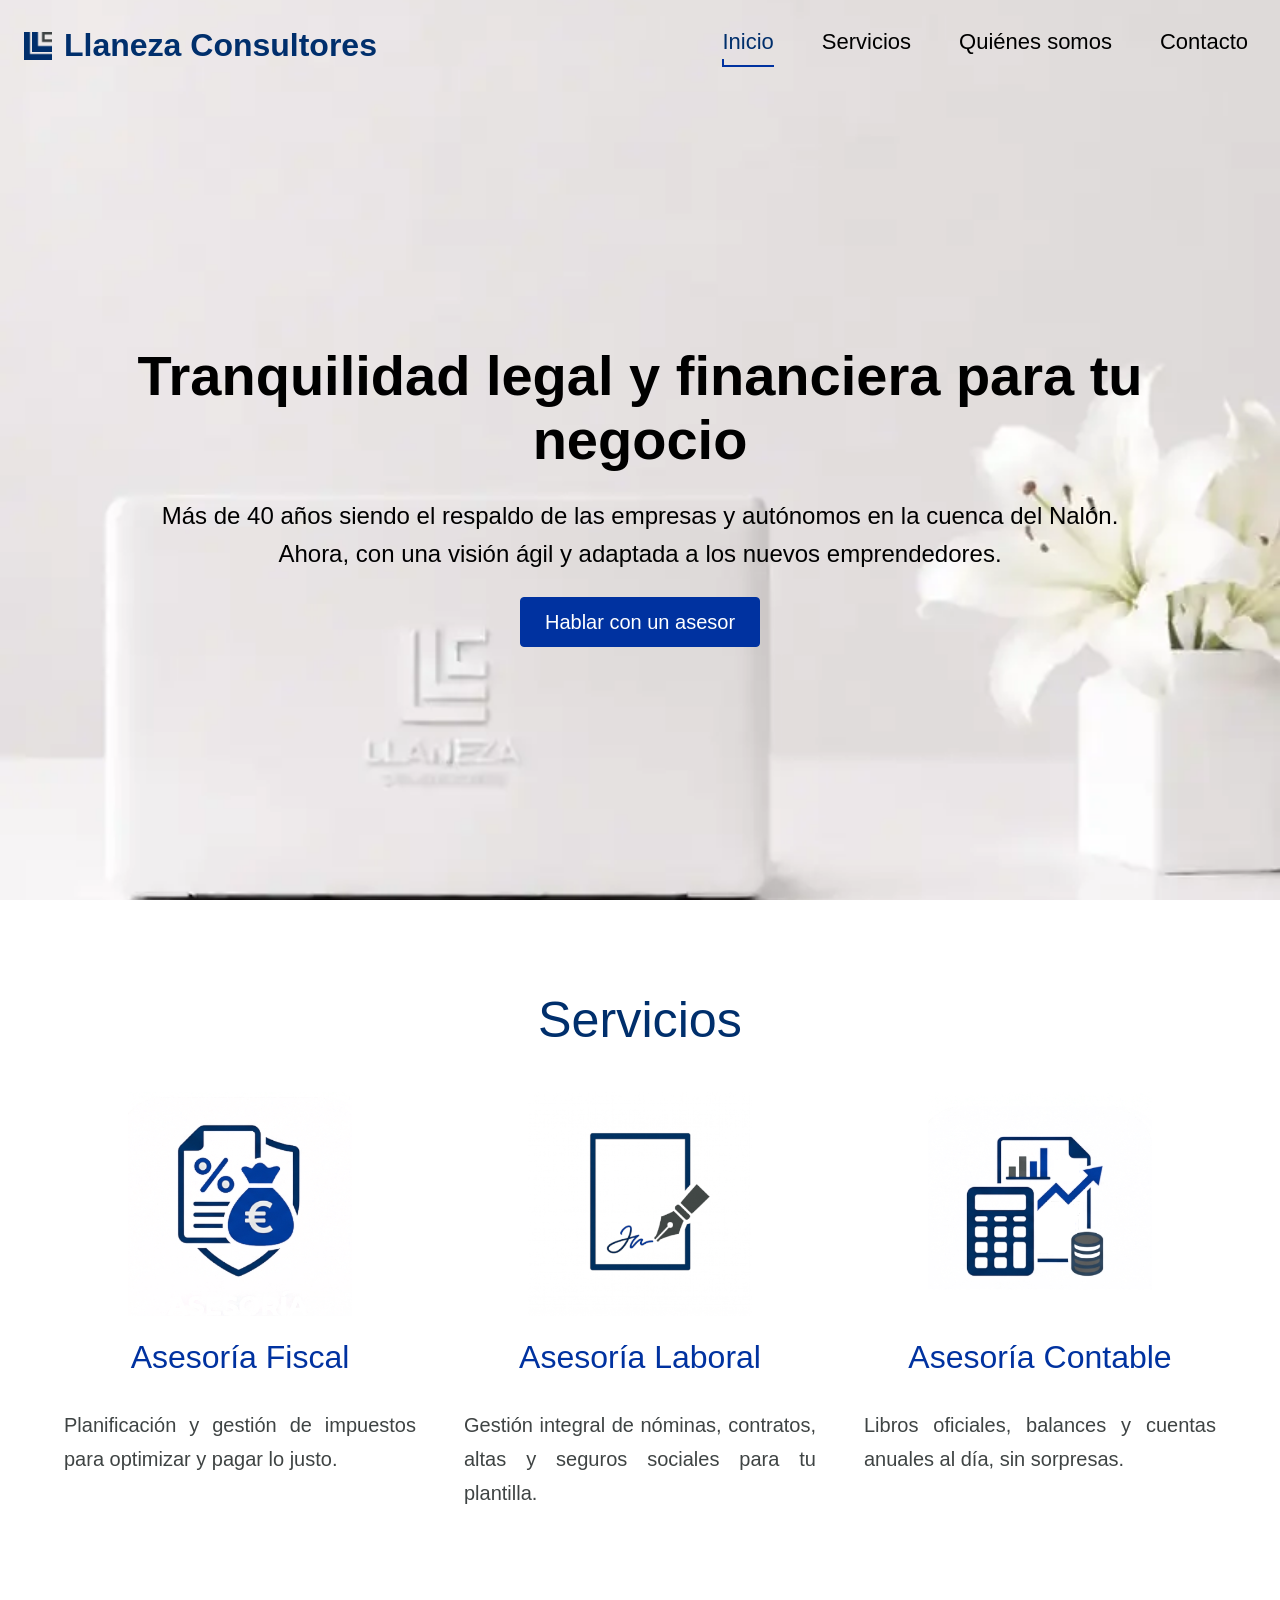
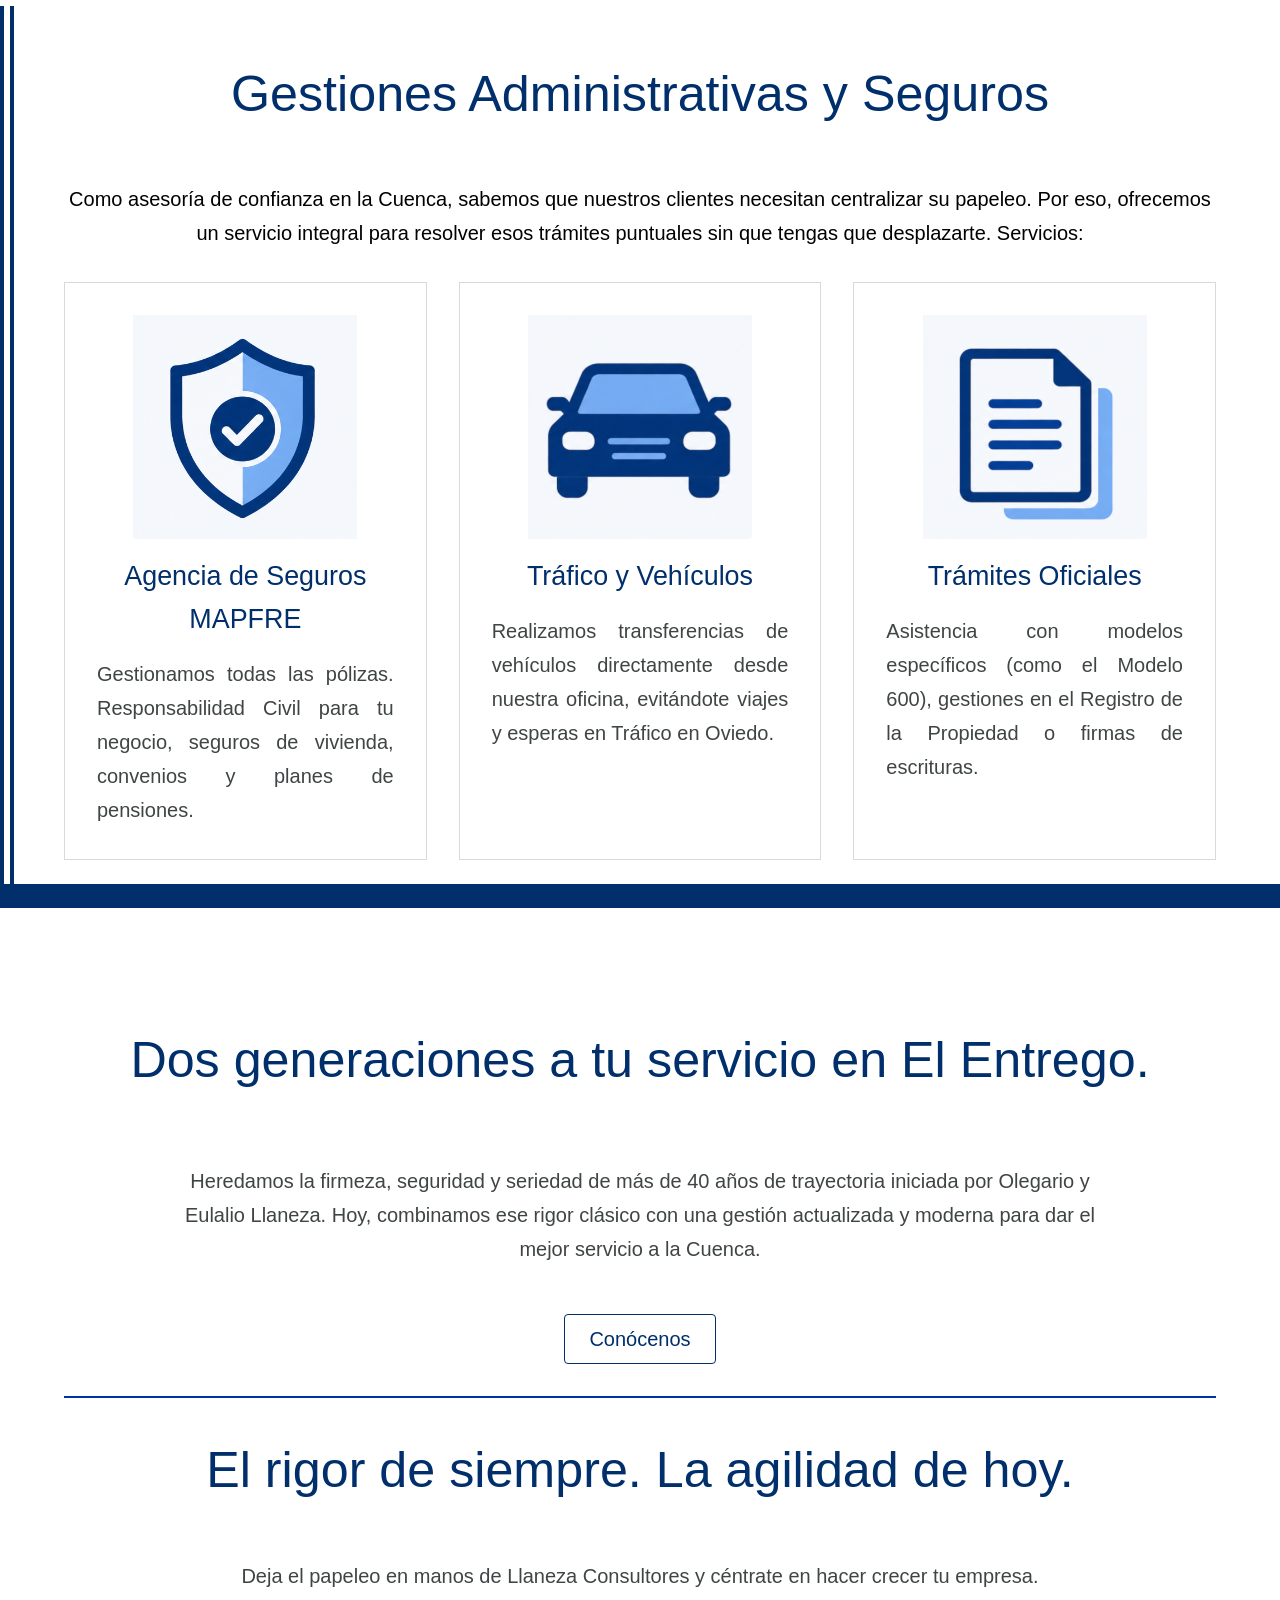
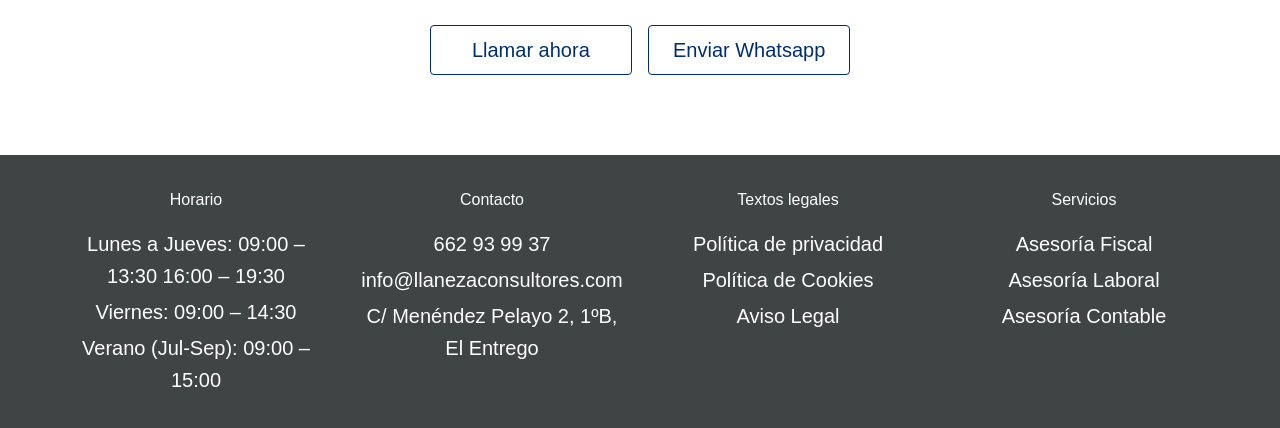
==== public/index.html @ 4087f484 "Actualiza web Llaneza: SEO, favicon y ajustes visuales" ====
<!DOCTYPE html>
<html lang="es">
<head>
    <meta charset="utf-8">
    <meta name="viewport" content="width=device-width, initial-scale=1">
    <link rel="icon" href="images/favicon.png" type="image/png">
    <title>Asesoría fiscal, laboral y contable en El Entrego | Llaneza Consultores</title>
    <meta name="description" content="Asesoría fiscal, laboral y contable en El Entrego. Más de 40 años de respaldo para empresas y autónomos de la cuenca del Nalón.">
    <link rel="canonical" href="https://llanezaconsultores.com/">
    <meta property="og:title" content="Asesoría fiscal, laboral y contable en El Entrego | Llaneza Consultores">
    <meta property="og:description" content="Asesoría fiscal, laboral y contable en El Entrego. Más de 40 años de respaldo para empresas y autónomos de la cuenca del Nalón.">
    <meta property="og:type" content="website">
    <meta property="og:url" content="https://llanezaconsultores.com/">
    <meta property="og:image" content="https://llanezaconsultores.com/images/cabecera/fondo-cabecera.webp">
    <meta property="og:locale" content="es_ES">
    <meta property="og:site_name" content="Llaneza Consultores">
    <meta name="twitter:card" content="summary_large_image">
    <meta name="twitter:title" content="Asesoría fiscal, laboral y contable en El Entrego | Llaneza Consultores">
    <meta name="twitter:description" content="Asesoría fiscal, laboral y contable en El Entrego. Más de 40 años de respaldo para empresas y autónomos de la cuenca del Nalón.">
    <meta name="twitter:image" content="https://llanezaconsultores.com/images/cabecera/fondo-cabecera.webp">
    <link rel="stylesheet" href="css/shared.css">
    <link rel="stylesheet" href="css/index.css">
    <script type="application/ld+json">
{
  "@context": "https://schema.org",
  "@type": "ProfessionalService",
  "@id": "https://llanezaconsultores.com/#organizacion",
  "name": "Llaneza Consultores",
  "url": "https://llanezaconsultores.com/",
  "telephone": "+34662939937",
  "email": "info@llanezaconsultores.com",
  "address": {
    "@type": "PostalAddress",
    "streetAddress": "C/ Menéndez Pelayo 2, 1ºB",
    "addressLocality": "El Entrego",
    "addressCountry": "ES"
  },
  "areaServed": "Cuenca del Nalón",
  "description": "Asesoría fiscal, laboral y contable para empresas y autónomos en El Entrego y la cuenca del Nalón.",
  "knowsAbout": [
    "Asesoría fiscal",
    "Asesoría laboral",
    "Asesoría contable",
    "Gestiones administrativas",
    "Seguros"
  ]
}
    </script>
    <script type="application/ld+json">
{
  "@context": "https://schema.org",
  "@type": "WebSite",
  "@id": "https://llanezaconsultores.com/#sitio",
  "url": "https://llanezaconsultores.com/",
  "name": "Llaneza Consultores",
  "publisher": {
    "@id": "https://llanezaconsultores.com/#organizacion"
  },
  "inLanguage": "es-ES"
}
    </script>
</head>
<body>
    <div>
        <picture>
            <source media="(max-width: 50rem)" srcset="images/cabecera/fondo-cabecera-pq.webp" width="800" height="800" type="image/webp">
            <source media="(max-width: 75rem)" srcset="images/cabecera/fondo-cabecera-md.webp" width="1200" height="675" type="image/webp">
            <img src="images/cabecera/fondo-cabecera.webp" alt="" width="1672" height="941">
        </picture>
        <header>
            <a href="/" aria-label="Inicio — Llaneza Consultores">
                <img src="images/logo-llaneza.png" alt="Llaneza Consultores" width="140" height="140">
                Llaneza Consultores
            </a>
            <nav aria-label="Principal">
                <ul>
                    <li>
                        <a href="/" aria-current="page">Inicio</a>
                    </li>
                    <li>
                        <a href="/servicios.html">Servicios</a>
                        <ul>
                            <li><a href="/fiscal.html">Fiscal</a></li>
                            <li><a href="/laboral.html">Laboral</a></li>
                            <li><a href="/contable.html">Contable</a></li>
                        </ul>
                    </li>
                    <li>
                        <a href="/quienes-somos.html">Quiénes somos</a>
                    </li>
                    <li>
                        <a href="/contacto.html">Contacto</a>
                    </li>
                </ul>
            </nav>
        </header>
        <section aria-labelledby="inicio-hero">
            <h1 id="inicio-hero">Tranquilidad legal y financiera para tu negocio</h1>
            <p>Más de 40 años siendo el respaldo de las empresas y autónomos en la cuenca del Nalón. Ahora, con una visión ágil y adaptada a los nuevos emprendedores.</p>
            <a href="/contacto.html" data-type="primary">Hablar con un asesor</a>
        </section>
    </div>

    <main>
        <section aria-labelledby="inicio-servicios">
            <h2 id="inicio-servicios">Servicios</h2>
            <div>
                <article>
                    <a href="/fiscal.html">
                        <img src="images/iconos/inicio/asesoria-fiscal.png" alt="Asesoría Fiscal">
                        <h3>Asesoría Fiscal</h3>
                    </a>
                    <p>Planificación y gestión de impuestos para optimizar y pagar lo justo.</p>
                </article>
                <article>
                    <a href="/laboral.html">
                        <img src="images/iconos/inicio/asesoria-laboral.png" alt="Asesoría Laboral">
                        <h3>Asesoría Laboral</h3>
                    </a>
                    <p>Gestión integral de nóminas, contratos, altas y seguros sociales para tu plantilla.</p>
                </article>
                <article>
                    <a href="/contable.html">
                        <img src="images/iconos/inicio/asesoria-contable.png" alt="Asesoría Contable">
                        <h3>Asesoría Contable</h3>
                    </a>
                    <p>Libros oficiales, balances y cuentas anuales al día, sin sorpresas.</p>
                </article>
            </div>
        </section>

        <section aria-labelledby="inicio-gestiones">
            <h2 id="inicio-gestiones">Gestiones Administrativas y Seguros</h2>
            <p>Como asesoría de confianza en la Cuenca, sabemos que nuestros clientes necesitan centralizar su papeleo. Por eso, ofrecemos un servicio integral para resolver esos trámites puntuales sin que tengas que desplazarte. Servicios:</p>
            <div>
                <article>
                    <img src="images/iconos/inicio/seguros.png" alt="Seguros">
                    <h3>Agencia de Seguros MAPFRE</h3>
                    <p>Gestionamos todas las pólizas. Responsabilidad Civil para tu negocio, seguros de vivienda, convenios y planes de pensiones.</p>
                </article>
                <article>
                    <img src="images/iconos/inicio/trafico.png" alt="Tráfico y vehículos">
                    <h3>Tráfico y Vehículos</h3>
                    <p>Realizamos transferencias de vehículos directamente desde nuestra oficina, evitándote viajes y esperas en Tráfico en Oviedo.</p>
                </article>
                <article>
                    <img src="images/iconos/inicio/tramites.png" alt="Trámites oficiales">
                    <h3>Trámites Oficiales</h3>
                    <p>Asistencia con modelos específicos (como el Modelo 600), gestiones en el Registro de la Propiedad o firmas de escrituras.</p>
                </article>
            </div>
        </section>

        <section aria-labelledby="inicio-quienes-somos">
            <h2 id="inicio-quienes-somos">Dos generaciones a tu servicio en El Entrego.</h2>
            <p>Heredamos la firmeza, seguridad y seriedad de más de 40 años de trayectoria iniciada por Olegario y Eulalio Llaneza. Hoy, combinamos ese rigor clásico con una gestión actualizada y moderna para dar el mejor servicio a la Cuenca.</p>
            <a href="/quienes-somos.html" data-type="secondary">Conócenos</a>
        </section>

        <section aria-labelledby="inicio-cta">
            <h2 id="inicio-cta">El rigor de siempre. La agilidad de hoy.</h2>
            <p>Deja el papeleo en manos de Llaneza Consultores y céntrate en hacer crecer tu empresa.</p>
            <ul>
                <li>
                    <a href="tel:+34662939937" data-type="secondary">Llamar ahora</a>
                </li>
                <li>
                    <a href="https://wa.me/34662939937" data-type="secondary">Enviar Whatsapp</a>
                </li>
            </ul>
        </section>
    </main>

    <footer>
        <section>
            <h2>Horario</h2>
            <ul>
                <li>Lunes a Jueves: 09:00 – 13:30 16:00 – 19:30</li>
                <li>Viernes: 09:00 – 14:30</li>
                <li>Verano (Jul-Sep): 09:00 – 15:00</li>
            </ul>
        </section>
        <section>
            <h2>Contacto</h2>
            <address>
                <p>
                    <a href="tel:+34662939937">662 93 99 37</a>
                </p>
                <p>
                    <a href="mailto:info@llanezaconsultores.com">info@llanezaconsultores.com</a>
                </p>
                <p>C/ Menéndez Pelayo 2, 1ºB, El Entrego</p>
            </address>
        </section>
        <nav aria-labelledby="footer-textos-legales">
            <h2 id="footer-textos-legales">Textos legales</h2>
            <ul>
                <li><a>Política de privacidad</a></li>
                <li><a>Política de Cookies</a></li>
                <li><a>Aviso Legal</a></li>
            </ul>
        </nav>
        <nav aria-labelledby="footer-servicios">
            <h2 id="footer-servicios">Servicios</h2>
            <ul>
                <li><a href="/fiscal.html">Asesoría Fiscal</a></li>
                <li><a href="/laboral.html">Asesoría Laboral</a></li>
                <li><a href="/contable.html">Asesoría Contable</a></li>
            </ul>
        </nav>
    </footer>
</body>
</html>
---- public/css/shared.css ----
:root {
    --color-primary: #002F6C;
    --color-secondary: #0032A0;
    --color-tertiary: #3F4444;

    --color-text: #3F4444;
    --color-background: #FFFFFF;
    --color-surface: #F5F5F5;
    --color-border: #D9D9D9;

    --font-family: "Montserrat", sans-serif;

    --font-weight-extra-light: 200;
    --font-weight-light: 300;
    --font-weight-regular: 400;
    --font-weight-medium: 500;
    --font-weight-bold: 700;

    --space-3xs: 0.25rem;
    --space-2xs: 0.5rem;
    --space-xs: 0.75rem;
    --space-s: 1rem;
    --space-m: 1.5rem;
    --space-l: 2rem;
    --space-xl: 3rem;
    --space-2xl: 4rem;

    --radius-s: 0.25rem;
    --radius-m: 0.5rem;
    --radius-l: 1rem;

    --transition-fast: 150ms ease;
    --transition-medium: 300ms ease;
}

*,
*::before,
*::after {
    box-sizing: border-box;
}

* {
    margin: 0;
}

html {
    font-size: 100%;
}

body {
    min-height: 100dvh;
    font-family: var(--font-family);
    font-size: 1.25rem;
    font-weight: var(--font-weight-regular);
    line-height: 1.6;
    color: var(--color-text);
    background-color: var(--color-background);
}

h1 {
    font-weight: var(--font-weight-bold);
    color: var(--color-primary);
}

main > * {
    padding-inline: clamp(var(--space-m), 5vw, var(--space-2xl));
}

main section > h2 {
    padding-block-end: var(--space-s);
    font-size: clamp(2.25rem, 1.7rem + 1.8vw, 3.15rem);
    font-weight: var(--font-weight-light);
    color: var(--color-primary);
    text-align: center;
}

a {
    color: inherit;
}

img,
picture {
    display: block;
    max-width: 100%;
    height: auto;
}

video,
canvas,
svg {
    display: block;
    max-width: 100%;
}

iframe,
embed,
object {
    max-width: 100%;
}

:focus-visible {
    outline: 0.125rem solid var(--color-secondary);
    outline-offset: 0.25rem;
}

a[data-type="primary"],
a[data-type="secondary"] {
    display: inline-block;
    padding-block: var(--space-2xs);
    padding-inline: var(--space-m);
    font-weight: var(--font-weight-medium);
    text-decoration: none;
    border: 1px solid var(--color-primary);
    border-radius: var(--radius-s);
    transition:
        background-color var(--transition-medium),
        color var(--transition-medium),
        opacity var(--transition-medium);
}

a[data-type="primary"] {
    background-color: var(--color-primary);
    color: var(--color-background);
}

a[data-type="primary"]:hover {
    opacity: 0.7;
}

a[data-type="secondary"] {
    background-color: var(--color-background);
    color: var(--color-primary);
}

a[data-type="secondary"]:hover {
    background-color: var(--color-primary);
    color: var(--color-background);
}

header {
    display: flex;
    flex-wrap: wrap;
    align-items: center;
    justify-content: space-between;
    gap: var(--space-s);
    padding-block: var(--space-s);
    padding-inline: var(--space-m);
    border-block-end: 1px solid var(--color-border);
}

header > a {
    display: flex;
    flex-wrap: wrap;
    align-items: center;
    gap: var(--space-2xs);
    color: var(--color-primary);
    font-weight: var(--font-weight-medium);
    text-decoration: none;
}

header > a img {
    width: auto;
    max-height: 3.5rem;
}

header nav {
    flex: 1 1 100%;
}

header nav ul {
    list-style: none;
    padding: 0;
}

header nav > ul {
    display: flex;
    flex-direction: column;
    gap: var(--space-2xs);
}

header nav ul ul {
    padding-inline-start: var(--space-m);
}

header nav a {
    display: inline-block;
    padding-block: var(--space-2xs);
    padding-inline: var(--space-2xs);
    color: var(--color-primary);
    font-size: clamp(1.0625rem, 0.95rem + 0.35vw, 1.125rem);
    text-decoration: none;
    white-space: nowrap;
    transition: color var(--transition-medium);
}

header nav > ul > li > a {
    display: inline-flex;
    flex-direction: column;
    align-items: flex-start;
}

header nav > ul > li > a::after {
    content: "";
    display: block;
    width: 100%;
    height: 0.5rem;
    border-inline-start: 0.125rem solid transparent;
    background-image: linear-gradient(
        var(--color-secondary),
        var(--color-secondary)
    );
    background-repeat: no-repeat;
    background-position: 0 100%;
    background-size: 0 0.125rem;
    transition:
        border-inline-start-color var(--transition-fast),
        background-size var(--transition-medium);
}

header nav a:hover {
    color: var(--color-secondary);
}

header nav a[aria-current="page"] {
    font-weight: var(--font-weight-medium);
    color: var(--color-primary);
}

header nav > ul > li > a[aria-current="page"]::after,
header nav > ul > li > a:hover::after {
    border-inline-start-color: var(--color-secondary);
    background-size: 100% 0.125rem;
}

@media (min-width: 48rem) {
    header nav {
        flex: 0 1 auto;
    }

    header nav > ul {
        flex-direction: row;
        flex-wrap: wrap;
        align-items: center;
        gap: var(--space-xs) var(--space-m);
    }

    header nav > ul > li {
        position: relative;
    }

    header nav ul ul {
        position: absolute;
        z-index: 1;
        inset-block-start: 100%;
        inset-inline-start: 0;
        min-inline-size: 100%;
        padding-block: var(--space-2xs);
        padding-inline: var(--space-s);
        background-color: var(--color-background);
        border: 1px solid var(--color-border);
        visibility: hidden;
    }

    header nav li:hover > ul,
    header nav li:focus-within > ul {
        visibility: visible;
    }
}

footer {
    display: grid;
    grid-template-columns: 1fr;
    gap: var(--space-l);
    padding-block: var(--space-l);
    padding-inline: clamp(var(--space-m), 5vw, var(--space-2xl));
    color: var(--color-background);
    background-color: var(--color-tertiary);
    text-align: center;
}

footer > * {
    display: flex;
    flex-direction: column;
    align-items: center;
    gap: var(--space-s);
    min-inline-size: 0;
}

@media (min-width: 48rem) {
    footer {
        grid-template-columns: repeat(4, minmax(0, 1fr));
    }
}

footer h2 {
    font-size: 1rem;
    font-weight: var(--font-weight-medium);
    color: var(--color-background);
}

footer ul {
    display: flex;
    flex-direction: column;
    gap: var(--space-3xs);
    list-style: none;
    padding: 0;
}

footer address {
    display: flex;
    flex-direction: column;
    gap: var(--space-3xs);
    font-style: normal;
}

footer a[href] {
    color: var(--color-background);
    text-decoration: none;
}

footer a[href]:hover {
    opacity: 0.7;
}

@media (prefers-reduced-motion: reduce) {
    html {
        scroll-behavior: auto;
    }

    *,
    *::before,
    *::after {
        animation: none;
        transition: none;
    }
}
---- public/css/index.css ----
body > div:has(> picture) {
    display: grid;
    grid-template-rows: auto minmax(0, 1fr);
    height: 100dvh;
    max-height: 100dvh;
}

body > div:has(> picture) > picture {
    grid-column: 1;
    grid-row: 1 / span 2;
    width: 100%;
    height: 100%;
    min-block-size: 0;
    overflow: hidden;
}

body > div:has(> picture) > picture img {
    width: 100%;
    height: 100%;
    max-width: none;
    object-fit: cover;
    object-position: center;
}

body > div:has(> picture) > header {
    grid-column: 1;
    grid-row: 1;
    border-block-end: none;
}

body > div:has(> picture) > header > a {
    gap: var(--space-xs);
    font-size: clamp(1.5rem, 1.2rem + 1.4vw, 2rem);
    font-weight: var(--font-weight-bold);
    color: var(--color-primary);
}

body > div:has(> picture) > header > a img {
    max-height: 1.75rem;
}

body > div:has(> picture) > header nav > ul {
    gap: var(--space-s);
}

body > div:has(> picture) > header nav a {
    font-size: clamp(1.25rem, 1.1rem + 0.6vw, 1.375rem);
    color: #000000;
}

@media (min-width: 48rem) {
    body > div:has(> picture) > header nav > ul {
        gap: var(--space-m) var(--space-l);
    }
}

body > div:has(> picture) > section {
    display: flex;
    flex-direction: column;
    justify-content: center;
    align-items: center;
    grid-column: 1;
    grid-row: 2;
    gap: var(--space-m);
    padding: var(--space-l);
    min-block-size: 0;
    text-align: center;
}

body > div:has(> picture) h1 {
    font-size: clamp(2.25rem, 5vw, 3.5rem);
    line-height: 1.15;
    color: #000000;
}

body > div:has(> picture) > section > p {
    font-size: clamp(1.125rem, 2.2vw, 1.5rem);
    color: #000000;
    max-inline-size: 60rem;
}

body > div:has(> picture) > section > a[data-type="primary"] {
    background-color: var(--color-secondary);
    border-color: var(--color-secondary);
    color: var(--color-background);
}

main {
    display: flex;
    flex-direction: column;
    gap: var(--space-xl);
    padding-block: var(--space-l);
}

main section {
    display: flex;
    flex-direction: column;
    gap: var(--space-m);
}

main h3 {
    font-size: 1.25rem;
    font-weight: var(--font-weight-extra-light);
    color: var(--color-tertiary);
}

main > section[aria-labelledby="inicio-servicios"] {
    gap: var(--space-s);
    padding-block: var(--space-xl);
}

main > section[aria-labelledby="inicio-servicios"] > div {
    display: grid;
    grid-template-columns: 1fr;
    gap: var(--space-xl);
}

@media (min-width: 48rem) {
    main > section[aria-labelledby="inicio-servicios"] > div {
        grid-template-columns: repeat(3, 1fr);
        gap: var(--space-xl);
    }
}

main > section[aria-labelledby="inicio-servicios"] article {
    display: flex;
    flex-direction: column;
    align-items: center;
    gap: var(--space-m);
}

main > section[aria-labelledby="inicio-servicios"] article a {
    display: flex;
    flex-direction: column;
    align-items: center;
    gap: var(--space-s);
    color: var(--color-primary);
    text-decoration: none;
    text-align: center;
}

main > section[aria-labelledby="inicio-servicios"] article img {
    inline-size: 14rem;
    block-size: auto;
}

main > section[aria-labelledby="inicio-servicios"] article h3 {
    font-size: clamp(1.5rem, 1.3rem + 0.9vw, 2rem);
    font-weight: var(--font-weight-medium);
    color: var(--color-secondary);
    text-align: center;
}

main > section[aria-labelledby="inicio-servicios"] article p {
    max-inline-size: 22rem;
    line-height: 1.7;
    text-align: justify;
}

main > section[aria-labelledby="inicio-servicios"] article a:hover,
main > section[aria-labelledby="inicio-servicios"] article a:hover h3 {
    color: var(--color-secondary);
}

main > section[aria-labelledby="inicio-gestiones"] {
    display: flex;
    flex-direction: column;
    align-items: center;
    gap: var(--space-l);
    padding-block: var(--space-xl);
    position: relative;
    background-color: var(--color-background);
    color: #000000;
}

main > section[aria-labelledby="inicio-gestiones"]::before {
    content: "";
    position: absolute;
    inset-inline-start: 0;
    inset-block-start: 0;
    inset-block-end: 1.5rem;
    inline-size: 1.25rem;
    background: linear-gradient(to right, var(--color-primary) 0 0.25rem, transparent 0.25rem 0.625rem, var(--color-primary) 0.625rem 0.875rem, transparent 0.875rem 100%);
}

main > section[aria-labelledby="inicio-gestiones"]::after {
    content: "";
    position: absolute;
    inset-inline: 0;
    inset-block-end: 0;
    block-size: 1.5rem;
    background-color: var(--color-primary);
}

main > section[aria-labelledby="inicio-gestiones"] > h2 {
    color: var(--color-primary);
}

main > section[aria-labelledby="inicio-gestiones"] > p {
    inline-size: 100%;
    line-height: 1.7;
    text-align: center;
    color: #000000;
}

main > section[aria-labelledby="inicio-gestiones"] > div {
    display: grid;
    grid-template-columns: 1fr;
    gap: var(--space-l);
    inline-size: 100%;
}

@media (min-width: 48rem) {
    main > section[aria-labelledby="inicio-gestiones"] > div {
        grid-template-columns: repeat(3, 1fr);
    }
}

main > section[aria-labelledby="inicio-gestiones"] article {
    display: flex;
    flex-direction: column;
    align-items: center;
    gap: var(--space-s);
    padding: var(--space-l);
    background-color: var(--color-background);
    border: 0.0625rem solid var(--color-border);
    block-size: 100%;
}

main > section[aria-labelledby="inicio-gestiones"] article img {
    inline-size: 14rem;
    block-size: auto;
}

main > section[aria-labelledby="inicio-gestiones"] article h3 {
    font-size: clamp(1.375rem, 1.2rem + 0.6vw, 1.75rem);
    font-weight: var(--font-weight-medium);
    color: var(--color-primary);
    text-align: center;
}

main > section[aria-labelledby="inicio-gestiones"] article p {
    max-inline-size: 22rem;
    line-height: 1.7;
    color: var(--color-tertiary);
    text-align: justify;
}

main > section[aria-labelledby="inicio-quienes-somos"] {
    display: flex;
    flex-direction: column;
    align-items: stretch;
    gap: var(--space-l);
    padding-block-start: var(--space-xl);
    padding-block-end: var(--space-l);
    text-align: center;
}

main > section[aria-labelledby="inicio-quienes-somos"] > h2,
main > section[aria-labelledby="inicio-quienes-somos"] > p {
    inline-size: 100%;
    max-inline-size: none;
    text-align: center;
}

main > section[aria-labelledby="inicio-quienes-somos"] > p {
    inline-size: min(100%, 60rem);
    max-inline-size: 60rem;
    align-self: center;
    line-height: 1.7;
    color: var(--color-tertiary);
    text-align: center;
}

main > section[aria-labelledby="inicio-quienes-somos"] > a {
    align-self: center;
}

@media (min-width: 48rem) {
    main > section[aria-labelledby="inicio-quienes-somos"] {
        gap: var(--space-xl);
        padding-block-start: var(--space-2xl);
        padding-block-end: var(--space-l);
    }
}

main section:has(> article) {
    display: grid;
    grid-template-columns: repeat(auto-fit, minmax(16rem, 1fr));
    gap: var(--space-m);
}

main section:has(> article) > h2,
main section:has(> article) > p {
    grid-column: 1 / -1;
}

main section:has(> article) > article {
    display: flex;
    flex-direction: column;
    gap: var(--space-2xs);
    padding: var(--space-m);
    background-color: var(--color-surface);
}

main > section[aria-labelledby="inicio-cta"] {
    display: flex;
    flex-direction: column;
    align-items: stretch;
    gap: var(--space-l);
    padding-block-start: 0;
    padding-block-end: var(--space-xl);
    margin-block-start: calc(-1 * var(--space-xl));
    text-align: center;
}

main > section[aria-labelledby="inicio-cta"]::before {
    content: "";
    align-self: stretch;
    border-block-start: 0.125rem solid var(--color-secondary);
}

main > section[aria-labelledby="inicio-cta"] > p {
    align-self: center;
    inline-size: min(100%, 90rem);
    max-inline-size: 90rem;
    line-height: 1.7;
    color: var(--color-tertiary);
    text-align: center;
}

main > section[aria-labelledby="inicio-cta"] ul {
    display: grid;
    grid-template-columns: 1fr;
    gap: var(--space-s);
    align-self: center;
    list-style: none;
    padding: 0;
    inline-size: 100%;
}

main > section[aria-labelledby="inicio-cta"] li {
    display: flex;
}

main > section[aria-labelledby="inicio-cta"] a[data-type="secondary"] {
    inline-size: 100%;
    block-size: 100%;
    text-align: center;
}

@media (min-width: 48rem) {
    main > section[aria-labelledby="inicio-cta"] ul {
        grid-template-columns: repeat(2, 1fr);
        justify-content: center;
        inline-size: fit-content;
    }
}
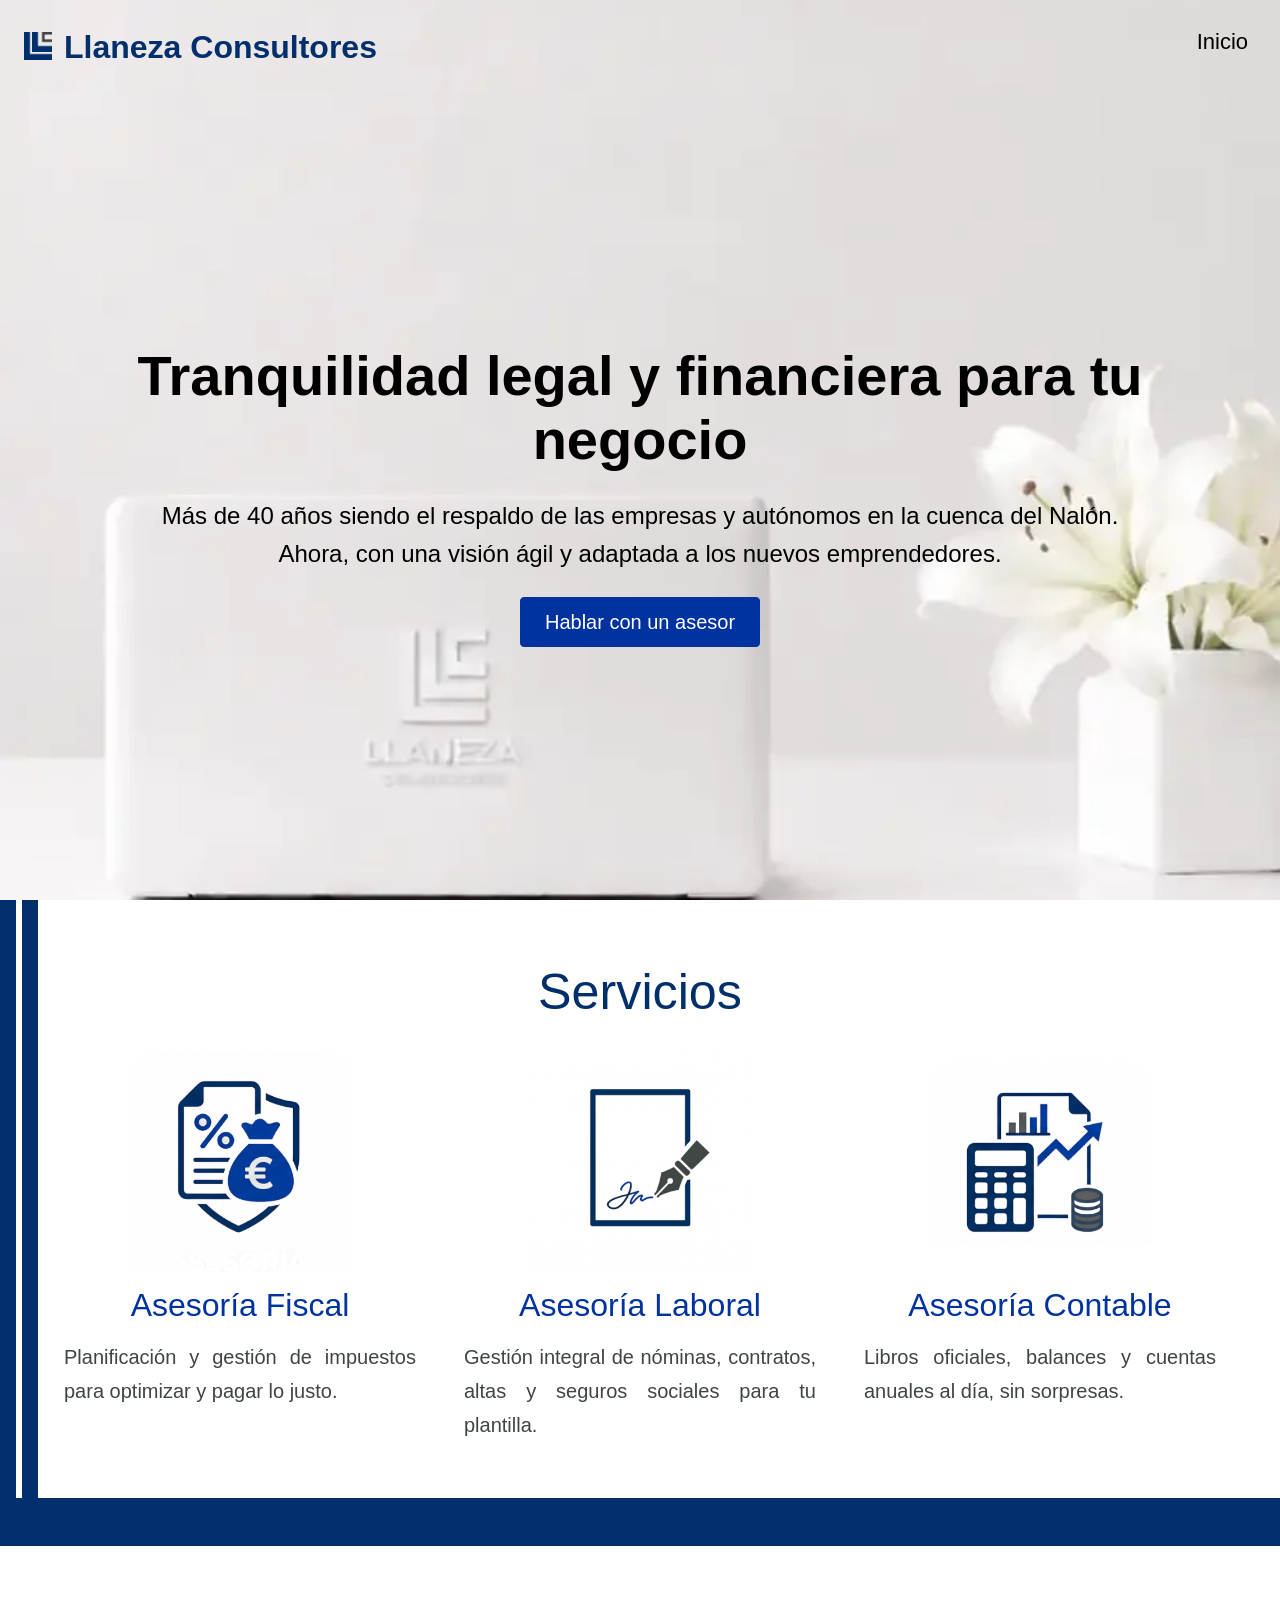
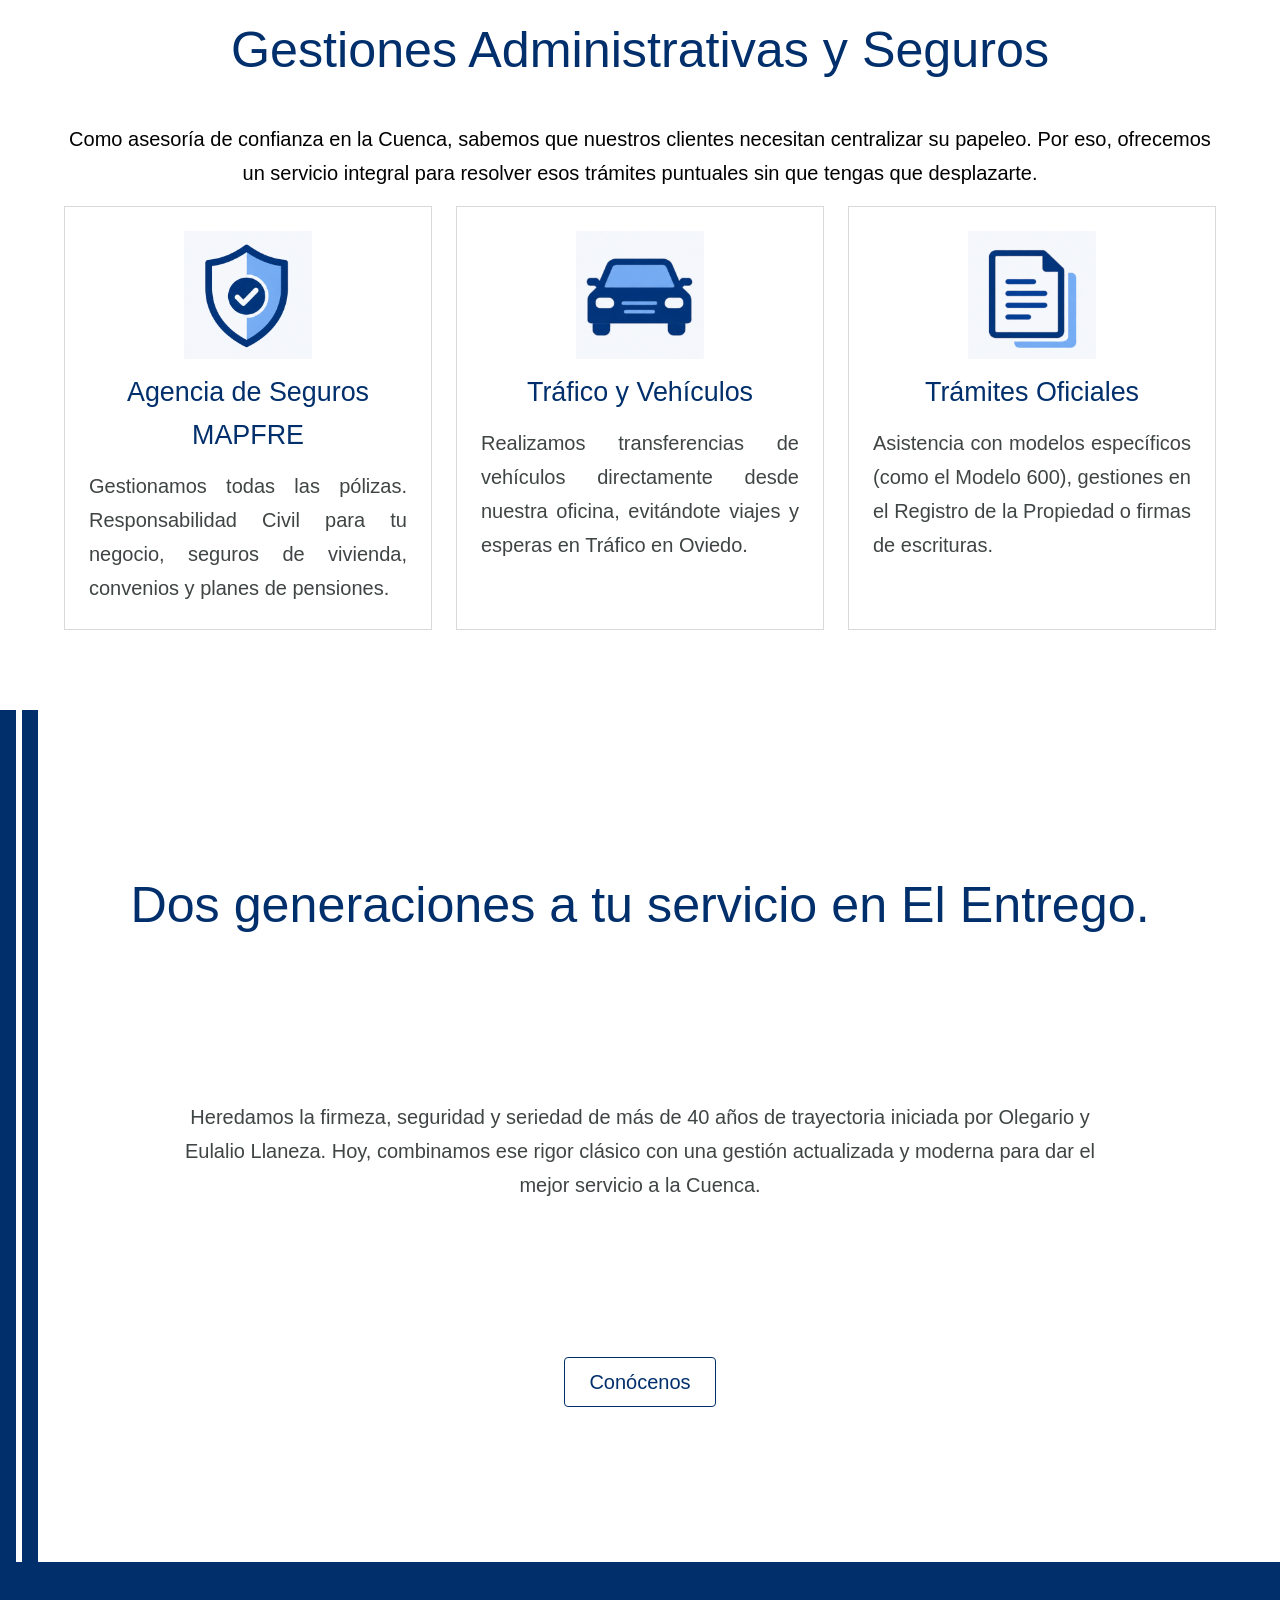
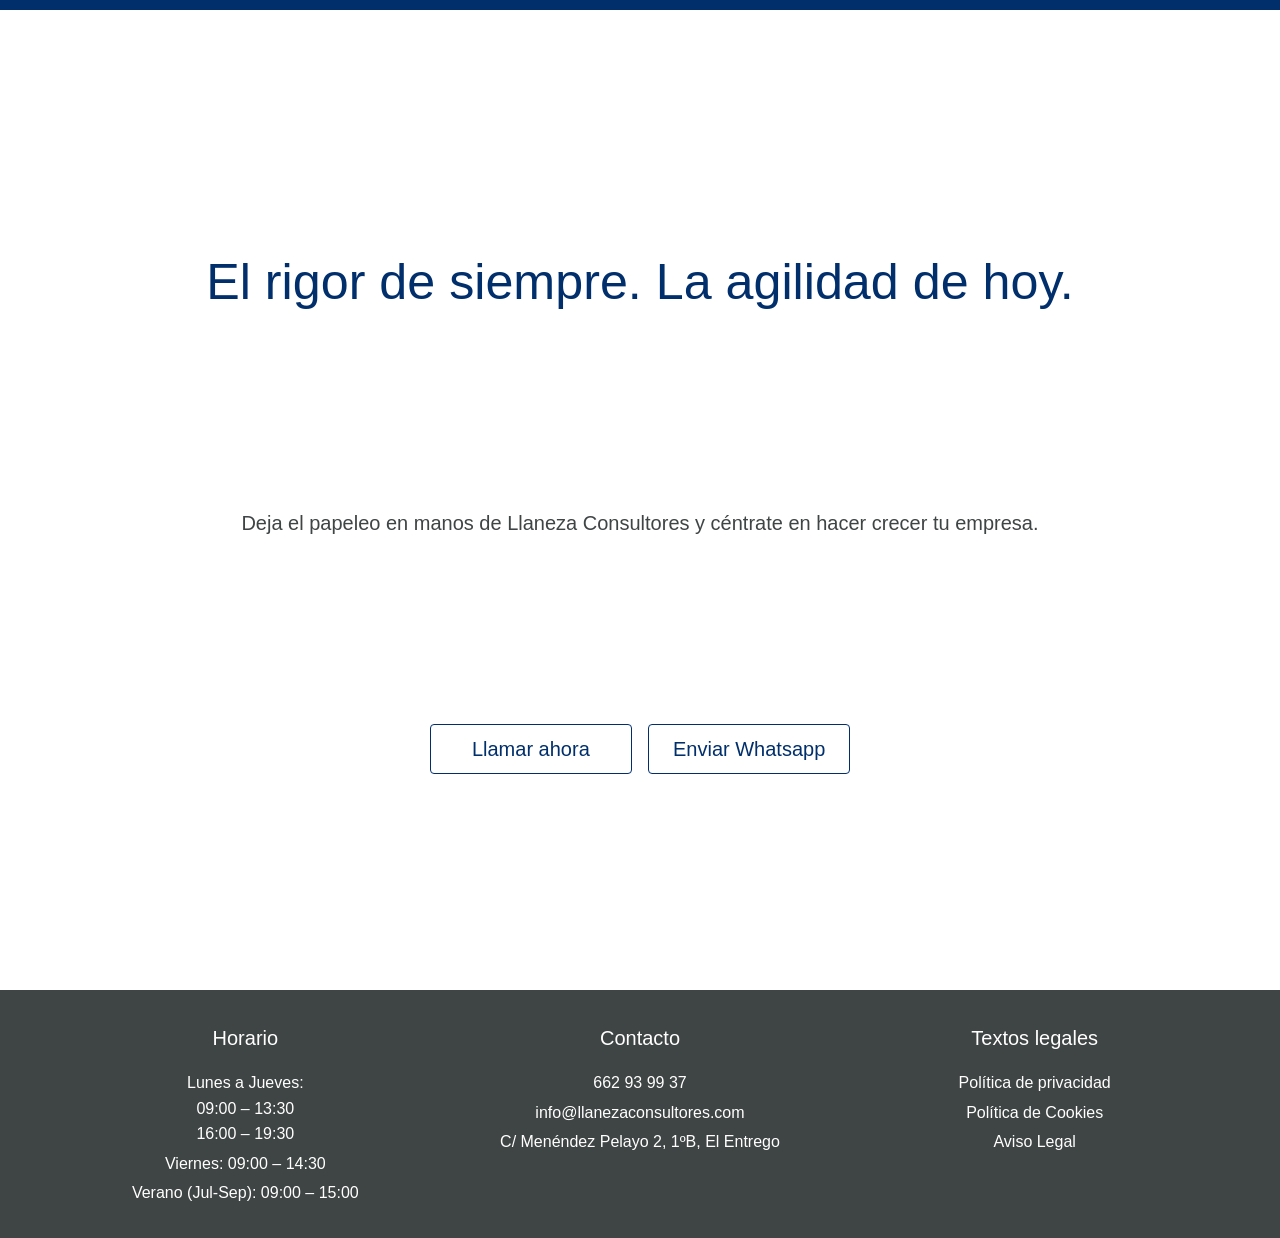
==== commit 3d5d72a8: "Final ajustes home escritorio" ====
--- a/public/index.html
+++ b/public/index.html
@@ -77,6 +77,7 @@
                     <li>
                         <a href="/" aria-current="page">Inicio</a>
                     </li>
+                    <!--
                     <li>
                         <a href="/servicios.html">Servicios</a>
                         <ul>
@@ -91,13 +92,14 @@
                     <li>
                         <a href="/contacto.html">Contacto</a>
                     </li>
+                    -->
                 </ul>
             </nav>
         </header>
         <section aria-labelledby="inicio-hero">
             <h1 id="inicio-hero">Tranquilidad legal y financiera para tu negocio</h1>
             <p>Más de 40 años siendo el respaldo de las empresas y autónomos en la cuenca del Nalón. Ahora, con una visión ágil y adaptada a los nuevos emprendedores.</p>
-            <a href="/contacto.html" data-type="primary">Hablar con un asesor</a>
+            <a href="tel:+34662939937" data-type="primary">Hablar con un asesor</a>
         </section>
     </div>
 
@@ -106,24 +108,24 @@
             <h2 id="inicio-servicios">Servicios</h2>
             <div>
                 <article>
-                    <a href="/fiscal.html">
+                    <!-- <a href="/fiscal.html"> -->
                         <img src="images/iconos/inicio/asesoria-fiscal.png" alt="Asesoría Fiscal">
                         <h3>Asesoría Fiscal</h3>
-                    </a>
+                    <!-- </a> -->
                     <p>Planificación y gestión de impuestos para optimizar y pagar lo justo.</p>
                 </article>
                 <article>
-                    <a href="/laboral.html">
+                    <!-- <a href="/laboral.html"> -->
                         <img src="images/iconos/inicio/asesoria-laboral.png" alt="Asesoría Laboral">
                         <h3>Asesoría Laboral</h3>
-                    </a>
+                    <!-- </a> -->
                     <p>Gestión integral de nóminas, contratos, altas y seguros sociales para tu plantilla.</p>
                 </article>
                 <article>
-                    <a href="/contable.html">
+                    <!-- <a href="/contable.html"> -->
                         <img src="images/iconos/inicio/asesoria-contable.png" alt="Asesoría Contable">
                         <h3>Asesoría Contable</h3>
-                    </a>
+                    <!-- </a> -->
                     <p>Libros oficiales, balances y cuentas anuales al día, sin sorpresas.</p>
                 </article>
             </div>
@@ -131,7 +133,7 @@
 
         <section aria-labelledby="inicio-gestiones">
             <h2 id="inicio-gestiones">Gestiones Administrativas y Seguros</h2>
-            <p>Como asesoría de confianza en la Cuenca, sabemos que nuestros clientes necesitan centralizar su papeleo. Por eso, ofrecemos un servicio integral para resolver esos trámites puntuales sin que tengas que desplazarte. Servicios:</p>
+            <p>Como asesoría de confianza en la Cuenca, sabemos que nuestros clientes necesitan centralizar su papeleo. Por eso, ofrecemos un servicio integral para resolver esos trámites puntuales sin que tengas que desplazarte.</p>
             <div>
                 <article>
                     <img src="images/iconos/inicio/seguros.png" alt="Seguros">
@@ -154,7 +156,7 @@
         <section aria-labelledby="inicio-quienes-somos">
             <h2 id="inicio-quienes-somos">Dos generaciones a tu servicio en El Entrego.</h2>
             <p>Heredamos la firmeza, seguridad y seriedad de más de 40 años de trayectoria iniciada por Olegario y Eulalio Llaneza. Hoy, combinamos ese rigor clásico con una gestión actualizada y moderna para dar el mejor servicio a la Cuenca.</p>
-            <a href="/quienes-somos.html" data-type="secondary">Conócenos</a>
+            <a href="https://maps.app.goo.gl/qGC6nZ6uGzYQmeMW6" target="_blank" rel="noopener" data-type="secondary">Conócenos</a>
         </section>
 
         <section aria-labelledby="inicio-cta">
@@ -175,7 +177,11 @@
         <section>
             <h2>Horario</h2>
             <ul>
-                <li>Lunes a Jueves: 09:00 – 13:30 16:00 – 19:30</li>
+                <li>
+                    Lunes a Jueves:
+                    <span>09:00 – 13:30</span>
+                    <span>16:00 – 19:30</span>
+                </li>
                 <li>Viernes: 09:00 – 14:30</li>
                 <li>Verano (Jul-Sep): 09:00 – 15:00</li>
             </ul>
@@ -200,6 +206,7 @@
                 <li><a>Aviso Legal</a></li>
             </ul>
         </nav>
+        <!--
         <nav aria-labelledby="footer-servicios">
             <h2 id="footer-servicios">Servicios</h2>
             <ul>
@@ -208,6 +215,7 @@
                 <li><a href="/contable.html">Asesoría Contable</a></li>
             </ul>
         </nav>
+        -->
     </footer>
 </body>
 </html>
--- a/public/css/shared.css
+++ b/public/css/shared.css
@@ -288,12 +288,12 @@
 
 @media (min-width: 48rem) {
     footer {
-        grid-template-columns: repeat(4, minmax(0, 1fr));
+        grid-template-columns: repeat(3, minmax(0, 1fr));
     }
 }
 
 footer h2 {
-    font-size: 1rem;
+    font-size: 1.25rem;
     font-weight: var(--font-weight-medium);
     color: var(--color-background);
 }
@@ -304,6 +304,17 @@
     gap: var(--space-3xs);
     list-style: none;
     padding: 0;
+}
+
+footer li span {
+    display: block;
+}
+
+footer li,
+footer address,
+footer address p,
+footer a[href] {
+    font-size: 1rem;
 }
 
 footer address {
--- a/public/css/index.css
+++ b/public/css/index.css
@@ -33,10 +33,12 @@
     font-size: clamp(1.5rem, 1.2rem + 1.4vw, 2rem);
     font-weight: var(--font-weight-bold);
     color: var(--color-primary);
+    transform: translateY(0.125rem);
 }
 
 body > div:has(> picture) > header > a img {
     max-height: 1.75rem;
+    transform: translateY(-0.125rem);
 }
 
 body > div:has(> picture) > header nav > ul {
@@ -46,6 +48,20 @@
 body > div:has(> picture) > header nav a {
     font-size: clamp(1.25rem, 1.1rem + 0.6vw, 1.375rem);
     color: #000000;
+}
+
+body > div:has(> picture) > header nav a[aria-current="page"] {
+    font-weight: var(--font-weight-regular);
+    color: #000000;
+}
+
+body > div:has(> picture) > header nav a[aria-current="page"]:hover {
+    color: var(--color-secondary);
+}
+
+body > div:has(> picture) > header nav > ul > li > a[aria-current="page"]:not(:hover)::after {
+    border-inline-start-color: transparent;
+    background-size: 0 0.125rem;
 }
 
 @media (min-width: 48rem) {
@@ -89,7 +105,8 @@
     display: flex;
     flex-direction: column;
     gap: var(--space-xl);
-    padding-block: var(--space-l);
+    padding-block-start: var(--space-xs);
+    padding-block-end: var(--space-l);
 }
 
 main section {
@@ -105,8 +122,34 @@
 }
 
 main > section[aria-labelledby="inicio-servicios"] {
-    gap: var(--space-s);
-    padding-block: var(--space-xl);
+    gap: var(--space-2xs);
+    padding-block-start: 0;
+    padding-block-end: calc(var(--space-2xl) + var(--space-xl) - var(--space-s) - var(--space-2xs));
+    position: relative;
+}
+
+main > section[aria-labelledby="inicio-servicios"] > h2 {
+    padding-block-start: calc(var(--space-l) + var(--space-2xs));
+    padding-block-end: var(--space-2xs);
+}
+
+main > section[aria-labelledby="inicio-servicios"]::before {
+    content: "";
+    position: absolute;
+    inset-inline-start: 0;
+    inset-block-start: -0.75rem;
+    inset-block-end: 2rem;
+    inline-size: 2.375rem;
+    background: linear-gradient(to right, var(--color-primary) 0 1rem, transparent 1rem 1.375rem, var(--color-primary) 1.375rem 2.375rem, transparent 2.375rem 100%);
+}
+
+main > section[aria-labelledby="inicio-servicios"]::after {
+    content: "";
+    position: absolute;
+    inset-inline: 0;
+    inset-block-end: -1rem;
+    block-size: 3rem;
+    background-color: var(--color-primary);
 }
 
 main > section[aria-labelledby="inicio-servicios"] > div {
@@ -126,14 +169,14 @@
     display: flex;
     flex-direction: column;
     align-items: center;
-    gap: var(--space-m);
+    gap: var(--space-2xs);
 }
 
 main > section[aria-labelledby="inicio-servicios"] article a {
     display: flex;
     flex-direction: column;
     align-items: center;
-    gap: var(--space-s);
+    gap: var(--space-2xs);
     color: var(--color-primary);
     text-decoration: none;
     text-align: center;
@@ -166,94 +209,97 @@
     display: flex;
     flex-direction: column;
     align-items: center;
-    gap: var(--space-l);
-    padding-block: var(--space-xl);
+    gap: var(--space-s);
+    padding-block: var(--space-l);
     position: relative;
     background-color: var(--color-background);
     color: #000000;
 }
 
-main > section[aria-labelledby="inicio-gestiones"]::before {
+main > section[aria-labelledby="inicio-gestiones"] > h2 {
+    color: var(--color-primary);
+}
+
+main > section[aria-labelledby="inicio-gestiones"] > p {
+    inline-size: 100%;
+    line-height: 1.7;
+    text-align: center;
+    color: #000000;
+}
+
+main > section[aria-labelledby="inicio-gestiones"] > div {
+    display: grid;
+    grid-template-columns: 1fr;
+    gap: var(--space-m);
+    inline-size: 100%;
+}
+
+@media (min-width: 48rem) {
+    main > section[aria-labelledby="inicio-gestiones"] > div {
+        grid-template-columns: repeat(3, 1fr);
+    }
+}
+
+main > section[aria-labelledby="inicio-gestiones"] article {
+    display: flex;
+    flex-direction: column;
+    align-items: center;
+    gap: var(--space-xs);
+    padding: var(--space-m);
+    background-color: var(--color-background);
+    border: 0.0625rem solid var(--color-border);
+    block-size: 100%;
+}
+
+main > section[aria-labelledby="inicio-gestiones"] article img {
+    inline-size: 8rem;
+    block-size: auto;
+}
+
+main > section[aria-labelledby="inicio-gestiones"] article h3 {
+    font-size: clamp(1.375rem, 1.2rem + 0.6vw, 1.75rem);
+    font-weight: var(--font-weight-medium);
+    color: var(--color-primary);
+    text-align: center;
+}
+
+main > section[aria-labelledby="inicio-gestiones"] article p {
+    max-inline-size: 22rem;
+    line-height: 1.7;
+    color: var(--color-tertiary);
+    text-align: justify;
+}
+
+main > section[aria-labelledby="inicio-quienes-somos"] {
+    display: flex;
+    flex-direction: column;
+    align-items: stretch;
+    justify-content: space-evenly;
+    gap: 0;
+    padding-block-start: 0;
+    padding-block-end: 3rem;
+    position: relative;
+    text-align: center;
+    block-size: 100dvh;
+}
+
+main > section[aria-labelledby="inicio-quienes-somos"]::before {
     content: "";
     position: absolute;
     inset-inline-start: 0;
     inset-block-start: 0;
-    inset-block-end: 1.5rem;
-    inline-size: 1.25rem;
-    background: linear-gradient(to right, var(--color-primary) 0 0.25rem, transparent 0.25rem 0.625rem, var(--color-primary) 0.625rem 0.875rem, transparent 0.875rem 100%);
-}
-
-main > section[aria-labelledby="inicio-gestiones"]::after {
+    inset-block-end: 3rem;
+    inline-size: 2.375rem;
+    background: linear-gradient(to right, var(--color-primary) 0 1rem, transparent 1rem 1.375rem, var(--color-primary) 1.375rem 2.375rem, transparent 2.375rem 100%);
+}
+
+main > section[aria-labelledby="inicio-quienes-somos"]::after {
     content: "";
     position: absolute;
     inset-inline: 0;
     inset-block-end: 0;
-    block-size: 1.5rem;
+    block-size: 3rem;
     background-color: var(--color-primary);
-}
-
-main > section[aria-labelledby="inicio-gestiones"] > h2 {
-    color: var(--color-primary);
-}
-
-main > section[aria-labelledby="inicio-gestiones"] > p {
-    inline-size: 100%;
-    line-height: 1.7;
-    text-align: center;
-    color: #000000;
-}
-
-main > section[aria-labelledby="inicio-gestiones"] > div {
-    display: grid;
-    grid-template-columns: 1fr;
-    gap: var(--space-l);
-    inline-size: 100%;
-}
-
-@media (min-width: 48rem) {
-    main > section[aria-labelledby="inicio-gestiones"] > div {
-        grid-template-columns: repeat(3, 1fr);
-    }
-}
-
-main > section[aria-labelledby="inicio-gestiones"] article {
-    display: flex;
-    flex-direction: column;
-    align-items: center;
-    gap: var(--space-s);
-    padding: var(--space-l);
-    background-color: var(--color-background);
-    border: 0.0625rem solid var(--color-border);
-    block-size: 100%;
-}
-
-main > section[aria-labelledby="inicio-gestiones"] article img {
-    inline-size: 14rem;
-    block-size: auto;
-}
-
-main > section[aria-labelledby="inicio-gestiones"] article h3 {
-    font-size: clamp(1.375rem, 1.2rem + 0.6vw, 1.75rem);
-    font-weight: var(--font-weight-medium);
-    color: var(--color-primary);
-    text-align: center;
-}
-
-main > section[aria-labelledby="inicio-gestiones"] article p {
-    max-inline-size: 22rem;
-    line-height: 1.7;
-    color: var(--color-tertiary);
-    text-align: justify;
-}
-
-main > section[aria-labelledby="inicio-quienes-somos"] {
-    display: flex;
-    flex-direction: column;
-    align-items: stretch;
-    gap: var(--space-l);
-    padding-block-start: var(--space-xl);
-    padding-block-end: var(--space-l);
-    text-align: center;
 }
 
 main > section[aria-labelledby="inicio-quienes-somos"] > h2,
@@ -261,6 +307,7 @@
     inline-size: 100%;
     max-inline-size: none;
     text-align: center;
+    padding-block-end: 0;
 }
 
 main > section[aria-labelledby="inicio-quienes-somos"] > p {
@@ -276,14 +323,6 @@
     align-self: center;
 }
 
-@media (min-width: 48rem) {
-    main > section[aria-labelledby="inicio-quienes-somos"] {
-        gap: var(--space-xl);
-        padding-block-start: var(--space-2xl);
-        padding-block-end: var(--space-l);
-    }
-}
-
 main section:has(> article) {
     display: grid;
     grid-template-columns: repeat(auto-fit, minmax(16rem, 1fr));
@@ -307,17 +346,16 @@
     display: flex;
     flex-direction: column;
     align-items: stretch;
-    gap: var(--space-l);
+    justify-content: space-evenly;
+    gap: 0;
     padding-block-start: 0;
-    padding-block-end: var(--space-xl);
-    margin-block-start: calc(-1 * var(--space-xl));
-    text-align: center;
-}
-
-main > section[aria-labelledby="inicio-cta"]::before {
-    content: "";
-    align-self: stretch;
-    border-block-start: 0.125rem solid var(--color-secondary);
+    padding-block-end: 0;
+    text-align: center;
+    block-size: 100dvh;
+}
+
+main > section[aria-labelledby="inicio-cta"] > h2 {
+    padding-block-end: 0;
 }
 
 main > section[aria-labelledby="inicio-cta"] > p {
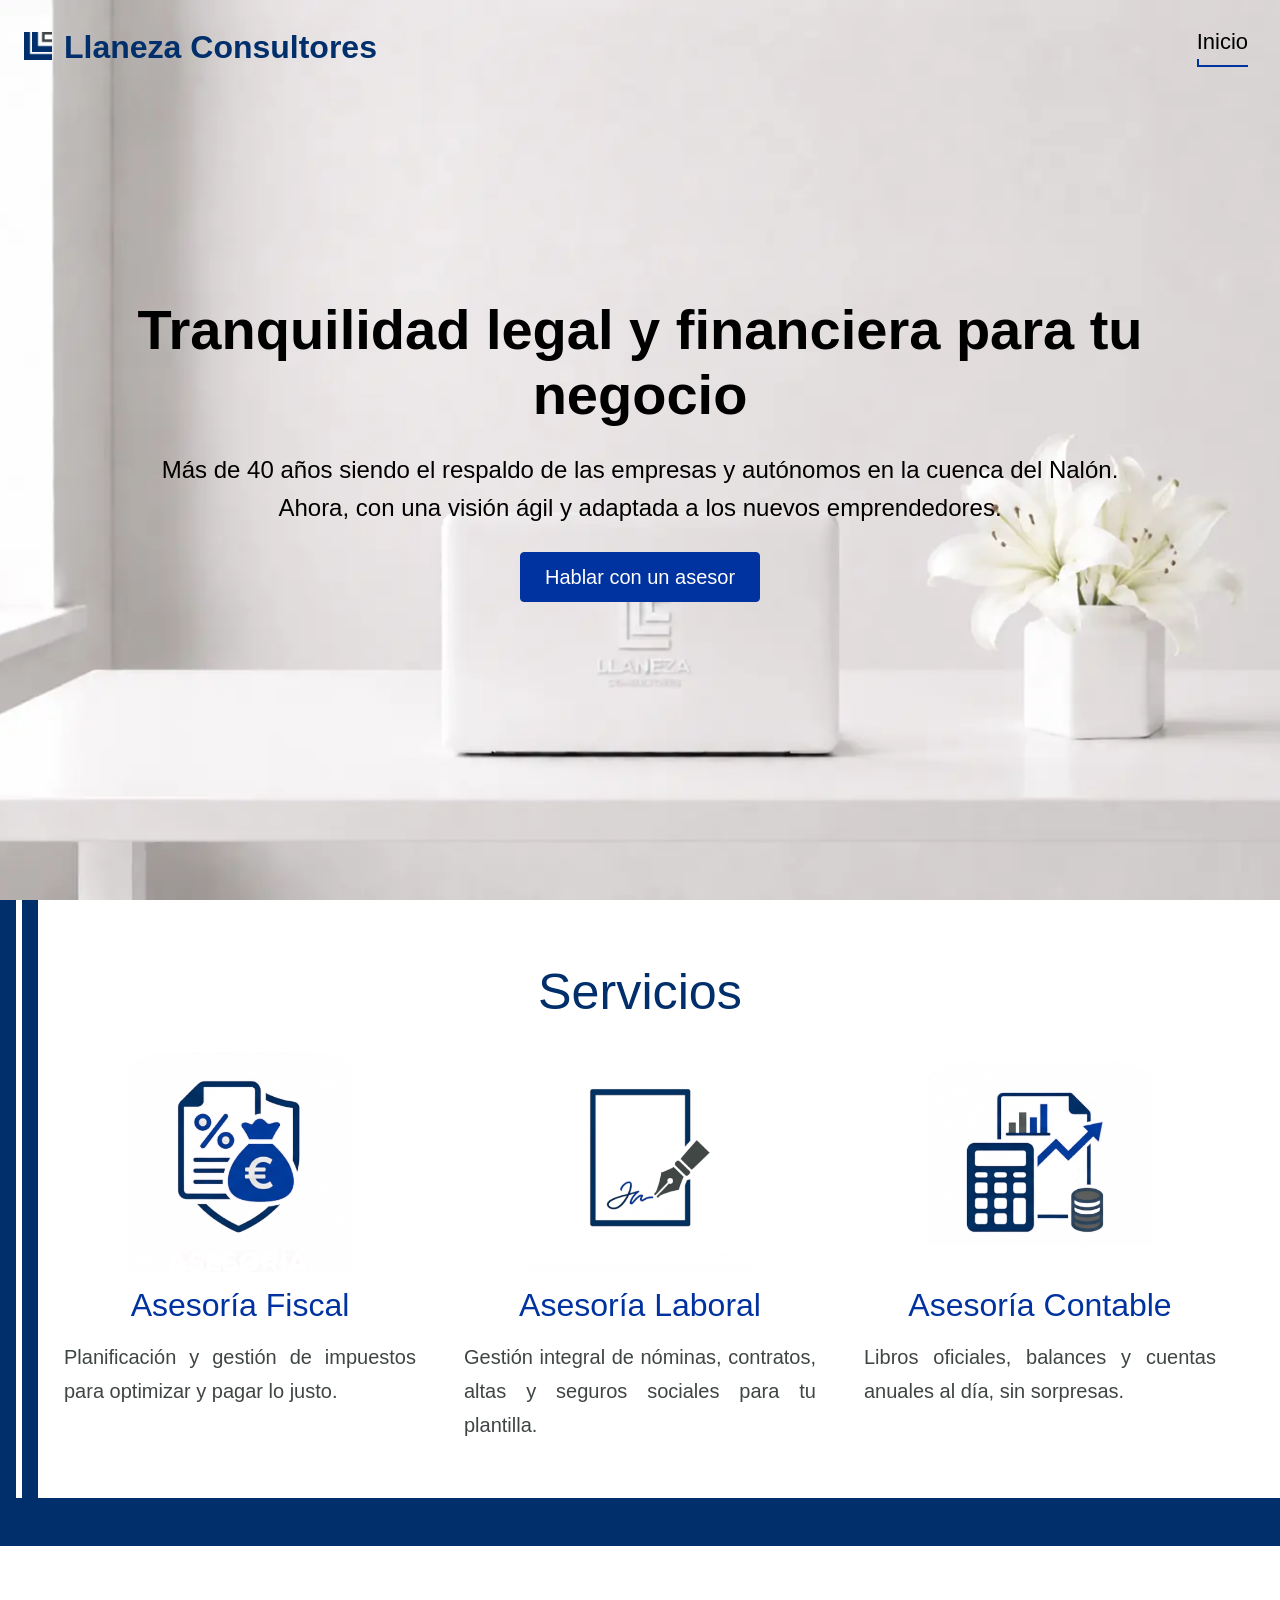
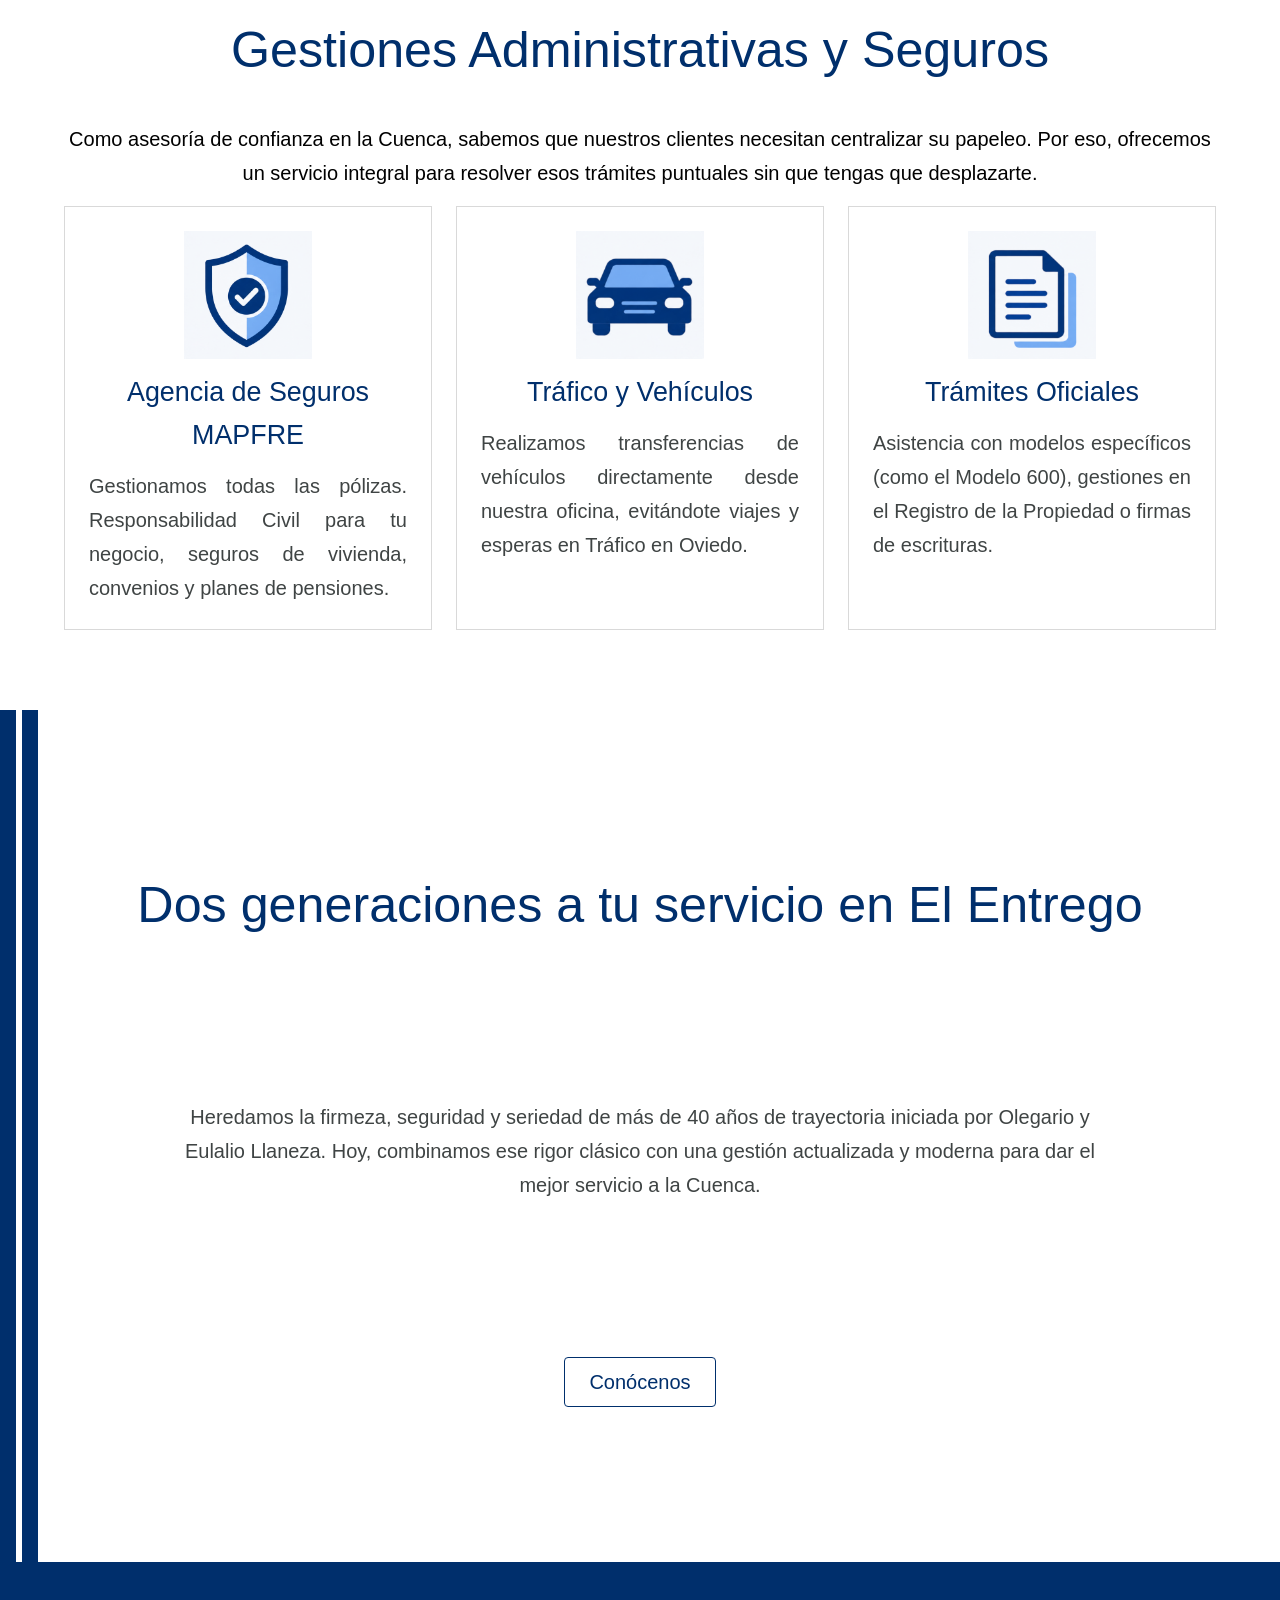
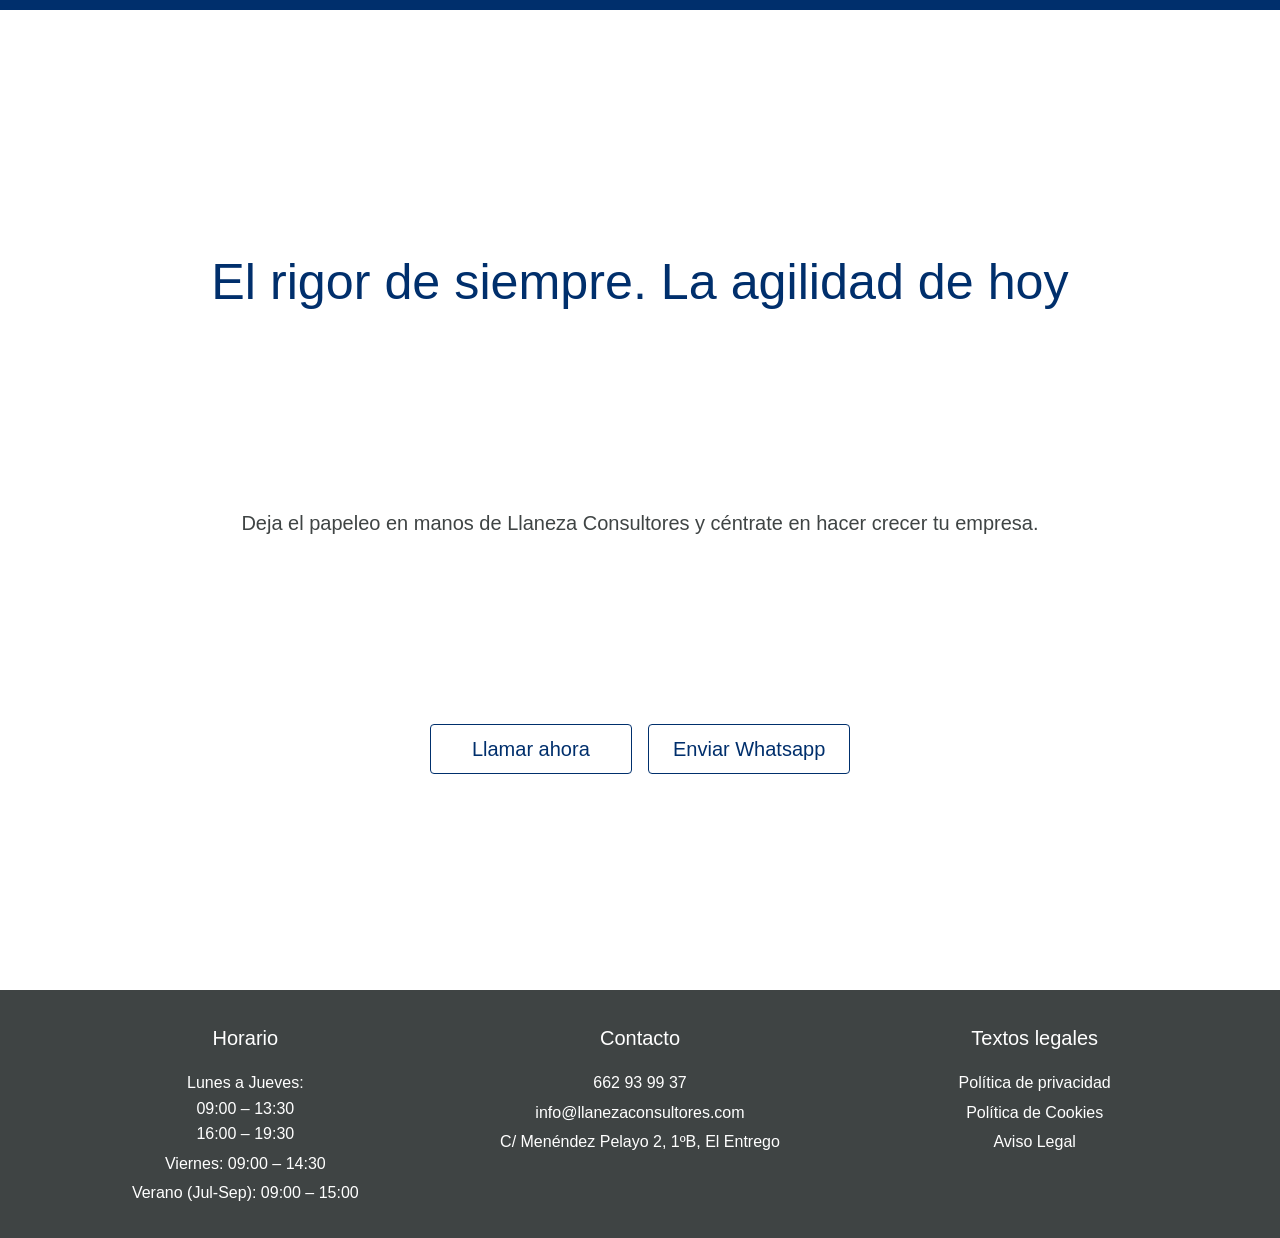
==== commit 89b2d07b: "Completa páginas legales, 404 y ajustes responsive" ====
--- a/public/index.html
+++ b/public/index.html
@@ -61,41 +61,42 @@
     </script>
 </head>
 <body>
+    <header>
+        <a href="/" aria-label="Inicio — Llaneza Consultores">
+            <img src="images/logo-llaneza.png" alt="Llaneza Consultores" width="140" height="140">
+            Llaneza Consultores
+        </a>
+        <button type="button" aria-label="Abrir menú" aria-expanded="false" aria-controls="menu-principal"></button>
+        <nav id="menu-principal" aria-label="Principal">
+            <ul>
+                <li>
+                    <a href="./index.html" aria-current="page">Inicio</a>
+                </li>
+                <!--
+                <li>
+                    <a href="/servicios.html">Servicios</a>
+                    <ul>
+                        <li><a href="/fiscal.html">Fiscal</a></li>
+                        <li><a href="/laboral.html">Laboral</a></li>
+                        <li><a href="/contable.html">Contable</a></li>
+                    </ul>
+                </li>
+                <li>
+                    <a href="/quienes-somos.html">Quiénes somos</a>
+                </li>
+                <li>
+                    <a href="/contacto.html">Contacto</a>
+                </li>
+                -->
+            </ul>
+        </nav>
+    </header>
     <div>
         <picture>
             <source media="(max-width: 50rem)" srcset="images/cabecera/fondo-cabecera-pq.webp" width="800" height="800" type="image/webp">
             <source media="(max-width: 75rem)" srcset="images/cabecera/fondo-cabecera-md.webp" width="1200" height="675" type="image/webp">
             <img src="images/cabecera/fondo-cabecera.webp" alt="" width="1672" height="941">
         </picture>
-        <header>
-            <a href="/" aria-label="Inicio — Llaneza Consultores">
-                <img src="images/logo-llaneza.png" alt="Llaneza Consultores" width="140" height="140">
-                Llaneza Consultores
-            </a>
-            <nav aria-label="Principal">
-                <ul>
-                    <li>
-                        <a href="/" aria-current="page">Inicio</a>
-                    </li>
-                    <!--
-                    <li>
-                        <a href="/servicios.html">Servicios</a>
-                        <ul>
-                            <li><a href="/fiscal.html">Fiscal</a></li>
-                            <li><a href="/laboral.html">Laboral</a></li>
-                            <li><a href="/contable.html">Contable</a></li>
-                        </ul>
-                    </li>
-                    <li>
-                        <a href="/quienes-somos.html">Quiénes somos</a>
-                    </li>
-                    <li>
-                        <a href="/contacto.html">Contacto</a>
-                    </li>
-                    -->
-                </ul>
-            </nav>
-        </header>
         <section aria-labelledby="inicio-hero">
             <h1 id="inicio-hero">Tranquilidad legal y financiera para tu negocio</h1>
             <p>Más de 40 años siendo el respaldo de las empresas y autónomos en la cuenca del Nalón. Ahora, con una visión ágil y adaptada a los nuevos emprendedores.</p>
@@ -154,13 +155,13 @@
         </section>
 
         <section aria-labelledby="inicio-quienes-somos">
-            <h2 id="inicio-quienes-somos">Dos generaciones a tu servicio en El Entrego.</h2>
+            <h2 id="inicio-quienes-somos">Dos generaciones a tu servicio en <span class="mobile-break"><br></span> El Entrego</h2>
             <p>Heredamos la firmeza, seguridad y seriedad de más de 40 años de trayectoria iniciada por Olegario y Eulalio Llaneza. Hoy, combinamos ese rigor clásico con una gestión actualizada y moderna para dar el mejor servicio a la Cuenca.</p>
             <a href="https://maps.app.goo.gl/qGC6nZ6uGzYQmeMW6" target="_blank" rel="noopener" data-type="secondary">Conócenos</a>
         </section>
 
         <section aria-labelledby="inicio-cta">
-            <h2 id="inicio-cta">El rigor de siempre. La agilidad de hoy.</h2>
+            <h2 id="inicio-cta">El rigor de siempre. La agilidad de hoy</h2>
             <p>Deja el papeleo en manos de Llaneza Consultores y céntrate en hacer crecer tu empresa.</p>
             <ul>
                 <li>
@@ -201,9 +202,9 @@
         <nav aria-labelledby="footer-textos-legales">
             <h2 id="footer-textos-legales">Textos legales</h2>
             <ul>
-                <li><a>Política de privacidad</a></li>
-                <li><a>Política de Cookies</a></li>
-                <li><a>Aviso Legal</a></li>
+                <li><a href="/privacy.html">Política de privacidad</a></li>
+                <li><a href="/cookies.html">Política de Cookies</a></li>
+                <li><a href="/aviso-legal.html">Aviso Legal</a></li>
             </ul>
         </nav>
         <!--
@@ -217,5 +218,6 @@
         </nav>
         -->
     </footer>
+    <script src="js/index.js"></script>
 </body>
 </html>
--- a/public/css/shared.css
+++ b/public/css/shared.css
@@ -45,6 +45,7 @@
 
 html {
     font-size: 100%;
+    background-color: var(--color-tertiary);
 }
 
 body {
@@ -146,6 +147,16 @@
     padding-block: var(--space-s);
     padding-inline: var(--space-m);
     border-block-end: 1px solid var(--color-border);
+    position: sticky;
+    inset-block-start: 0;
+    z-index: 10;
+    background-color: transparent;
+    transition: background-color var(--transition-medium);
+}
+
+header.is-scrolled {
+    background-color: var(--color-background);
+    z-index: 10;
 }
 
 header > a {
@@ -333,6 +344,72 @@
     opacity: 0.7;
 }
 
+@media (max-width: 47.9375rem) {
+    html,
+    body {
+        overflow-x: hidden;
+    }
+
+    main > * {
+        padding-inline: clamp(var(--space-l), 5vw, var(--space-2xl));
+    }
+
+    footer {
+        inline-size: 100%;
+        max-inline-size: 100%;
+        padding-inline: clamp(var(--space-l), 5vw, var(--space-2xl));
+    }
+}
+
+.legal {
+    display: flex;
+    flex-direction: column;
+    gap: var(--space-l);
+    max-inline-size: 60rem;
+    margin-inline: auto;
+    padding-block: var(--space-xl) var(--space-2xl);
+    padding-inline: clamp(var(--space-l), 8vw, 5rem);
+    text-align: start;
+}
+
+.legal h1 {
+    font-size: clamp(1.75rem, 1.45rem + 1.2vw, 2.25rem);
+    font-weight: var(--font-weight-bold);
+    line-height: 1.25;
+    text-align: start;
+}
+
+.legal h2 {
+    font-size: clamp(1.25rem, 1.15rem + 0.45vw, 1.5rem);
+    font-weight: var(--font-weight-medium);
+    line-height: 1.35;
+    text-align: start;
+    padding-block-end: var(--space-2xs);
+}
+
+.legal section {
+    gap: var(--space-s);
+}
+
+.legal p,
+.legal li {
+    font-size: clamp(1.125rem, 0.95rem + 1vw, 1.5rem);
+    line-height: 1.7;
+    text-align: justify;
+}
+
+.legal ul {
+    display: flex;
+    flex-direction: column;
+    gap: var(--space-2xs);
+    padding-inline-start: 1.25rem;
+}
+
+.legal a[href] {
+    color: var(--color-primary);
+    text-decoration: underline;
+}
+
 @media (prefers-reduced-motion: reduce) {
     html {
         scroll-behavior: auto;
--- a/public/css/index.css
+++ b/public/css/index.css
@@ -22,13 +22,14 @@
     object-position: center;
 }
 
-body > div:has(> picture) > header {
-    grid-column: 1;
-    grid-row: 1;
+body > header {
     border-block-end: none;
-}
-
-body > div:has(> picture) > header > a {
+    position: fixed;
+    inset-inline: 0;
+    inline-size: 100%;
+}
+
+body > header > a {
     gap: var(--space-xs);
     font-size: clamp(1.5rem, 1.2rem + 1.4vw, 2rem);
     font-weight: var(--font-weight-bold);
@@ -36,38 +37,31 @@
     transform: translateY(0.125rem);
 }
 
-body > div:has(> picture) > header > a img {
+body > header > a img {
     max-height: 1.75rem;
     transform: translateY(-0.125rem);
 }
 
-body > div:has(> picture) > header nav > ul {
+body > header > button {
+    display: none;
+}
+
+body > header nav > ul {
     gap: var(--space-s);
 }
 
-body > div:has(> picture) > header nav a {
+body > header nav a {
     font-size: clamp(1.25rem, 1.1rem + 0.6vw, 1.375rem);
     color: #000000;
 }
 
-body > div:has(> picture) > header nav a[aria-current="page"] {
+body > header nav a[aria-current="page"] {
     font-weight: var(--font-weight-regular);
     color: #000000;
 }
 
-body > div:has(> picture) > header nav a[aria-current="page"]:hover {
+body > header nav a[aria-current="page"]:hover {
     color: var(--color-secondary);
-}
-
-body > div:has(> picture) > header nav > ul > li > a[aria-current="page"]:not(:hover)::after {
-    border-inline-start-color: transparent;
-    background-size: 0 0.125rem;
-}
-
-@media (min-width: 48rem) {
-    body > div:has(> picture) > header nav > ul {
-        gap: var(--space-m) var(--space-l);
-    }
 }
 
 body > div:has(> picture) > section {
@@ -158,13 +152,6 @@
     gap: var(--space-xl);
 }
 
-@media (min-width: 48rem) {
-    main > section[aria-labelledby="inicio-servicios"] > div {
-        grid-template-columns: repeat(3, 1fr);
-        gap: var(--space-xl);
-    }
-}
-
 main > section[aria-labelledby="inicio-servicios"] article {
     display: flex;
     flex-direction: column;
@@ -234,12 +221,6 @@
     inline-size: 100%;
 }
 
-@media (min-width: 48rem) {
-    main > section[aria-labelledby="inicio-gestiones"] > div {
-        grid-template-columns: repeat(3, 1fr);
-    }
-}
-
 main > section[aria-labelledby="inicio-gestiones"] article {
     display: flex;
     flex-direction: column;
@@ -288,7 +269,7 @@
     position: absolute;
     inset-inline-start: 0;
     inset-block-start: 0;
-    inset-block-end: 3rem;
+    inset-block-end: calc(3rem - 0.125rem);
     inline-size: 2.375rem;
     background: linear-gradient(to right, var(--color-primary) 0 1rem, transparent 1rem 1.375rem, var(--color-primary) 1.375rem 2.375rem, transparent 2.375rem 100%);
 }
@@ -300,6 +281,7 @@
     inset-block-end: 0;
     block-size: 3rem;
     background-color: var(--color-primary);
+    z-index: 1;
 }
 
 main > section[aria-labelledby="inicio-quienes-somos"] > h2,
@@ -387,10 +369,299 @@
     text-align: center;
 }
 
+.mobile-break {
+    display: none;
+}
+
 @media (min-width: 48rem) {
+    body > header nav > ul {
+        gap: var(--space-m) var(--space-l);
+    }
+
+    main > section[aria-labelledby="inicio-servicios"] > div {
+        grid-template-columns: repeat(3, 1fr);
+        gap: var(--space-xl);
+    }
+
+    main > section[aria-labelledby="inicio-gestiones"] > div {
+        grid-template-columns: repeat(3, 1fr);
+    }
+
     main > section[aria-labelledby="inicio-cta"] ul {
         grid-template-columns: repeat(2, 1fr);
         justify-content: center;
         inline-size: fit-content;
     }
 }
+
+@media (max-width: 47.9375rem) {
+    body > div:has(> picture) {
+        height: auto;
+        min-height: 100dvh;
+        max-height: none;
+        inline-size: 100%;
+        max-inline-size: 100%;
+    }
+
+    body > div:has(> picture) > picture,
+    body > div:has(> picture) > picture img {
+        inline-size: 100%;
+        max-inline-size: none;
+        min-inline-size: 0;
+    }
+
+    body > header > a {
+        flex: 1 1 auto;
+        flex-wrap: nowrap;
+        min-inline-size: 0;
+        font-size: 1.125rem;
+    }
+
+    body > header > button {
+        display: block;
+        flex: 0 0 auto;
+        inline-size: 2.5rem;
+        block-size: 2.5rem;
+        padding: 0;
+        border: 0;
+        background-color: transparent;
+        background-image:
+            linear-gradient(var(--color-primary), var(--color-primary)),
+            linear-gradient(var(--color-primary), var(--color-primary)),
+            linear-gradient(var(--color-primary), var(--color-primary));
+        background-repeat: no-repeat;
+        background-position: center 0.6rem, center, center 1.65rem;
+        background-size: 1.375rem 0.1875rem;
+        cursor: pointer;
+    }
+
+    body > header nav {
+        display: none;
+    }
+
+    body > header nav[data-open] {
+        display: flex;
+        flex: 1 1 100%;
+        padding-block: var(--space-s);
+        background-color: var(--color-background);
+    }
+
+    body > header nav[data-open] > ul,
+    body > header nav[data-open] > ul > li {
+        inline-size: 100%;
+    }
+
+    body > header nav[data-open] > ul > li {
+        position: relative;
+    }
+
+    body > header nav[data-open] > ul > li > a::before {
+        content: "";
+        position: absolute;
+        inset: 0;
+    }
+
+    body > header nav a[aria-current="page"] {
+        font-weight: var(--font-weight-medium);
+        color: var(--color-primary);
+    }
+
+    body > header nav a:hover {
+        color: var(--color-secondary);
+    }
+
+    body > header nav > ul > li > a[aria-current="page"]::after,
+    body > header nav > ul > li > a[aria-current="page"]:not(:hover)::after,
+    body > header nav > ul > li > a:hover::after {
+        border-inline-start-color: var(--color-secondary);
+        background-size: 100% 0.125rem;
+    }
+
+    body > div:has(> picture) > section {
+        justify-content: center;
+        gap: var(--space-l);
+        padding-block-start: var(--space-xl);
+        padding-block-end: calc(var(--space-xl) - var(--space-s));
+        padding-inline: var(--space-l);
+        transform: translateY(-5rem);
+    }
+
+    body > div:has(> picture) > section > p {
+        text-align: justify;
+        padding-block-end: var(--space-s);
+    }
+
+    body > div:has(> picture) > section > a[data-type="primary"] {
+        margin-block-start: 7rem;
+        margin-block-end: -7rem;
+    }
+
+    body > div:has(> picture) h1 {
+        max-inline-size: 20.5rem;
+    }
+
+    main > section[aria-labelledby="inicio-servicios"] {
+        padding-block-end: calc(3rem + var(--space-l));
+    }
+
+    main > section[aria-labelledby="inicio-servicios"] > h2 {
+        padding-block-start: var(--space-s);
+    }
+
+    main > section[aria-labelledby="inicio-servicios"] > div {
+        gap: var(--space-m);
+    }
+
+    main > section[aria-labelledby="inicio-servicios"] article {
+        gap: var(--space-2xs);
+    }
+
+    main > section[aria-labelledby="inicio-servicios"]::before {
+        inset-block-end: calc(2rem - 0.125rem);
+    }
+
+    main > section[aria-labelledby="inicio-servicios"]::after {
+        z-index: 1;
+    }
+
+    main > section[aria-labelledby="inicio-quienes-somos"] {
+        block-size: auto;
+        min-block-size: auto;
+        justify-content: flex-start;
+        gap: var(--space-s);
+        padding-block-start: var(--space-m);
+        padding-block-end: calc(3rem + var(--space-xl));
+    }
+
+    main > section[aria-labelledby="inicio-quienes-somos"] > h2 {
+        padding-block-end: var(--space-2xs);
+        max-inline-size: 19rem;
+        align-self: center;
+    }
+
+    main > section[aria-labelledby="inicio-quienes-somos"] > p {
+        padding-inline: var(--space-l);
+        text-align: justify;
+    }
+
+    main > section[aria-labelledby="inicio-cta"] {
+        block-size: auto;
+        min-block-size: auto;
+        justify-content: flex-start;
+        gap: var(--space-m);
+        padding-block: var(--space-l);
+    }
+
+    main > section[aria-labelledby="inicio-cta"] ul {
+        gap: var(--space-l);
+    }
+
+    main > section[aria-labelledby="inicio-servicios"] article p {
+        padding-inline: var(--space-m);
+        text-align: center;
+    }
+
+    main > section[aria-labelledby="inicio-servicios"] article:first-of-type p {
+        max-inline-size: 18rem;
+    }
+
+    main > section[aria-labelledby="inicio-gestiones"] > p {
+        text-align: justify;
+    }
+
+    main > section[aria-labelledby="inicio-gestiones"] article p {
+        text-align: center;
+    }
+
+    .mobile-break {
+    display: inline;
+}
+}
+
+@media (min-width: 48rem) and (max-width: 63.9375rem) {
+    body > div:has(> picture) > section > p,
+    main p {
+        font-size: 1.375rem;
+    }
+
+    body > div:has(> picture) > section {
+        gap: 0;
+        padding-inline: var(--space-xl);
+    }
+
+    body > div:has(> picture) h1 {
+        inline-size: 100%;
+        max-inline-size: 44rem;
+        font-size: 2.125rem;
+        margin-block-start: -2rem;
+        margin-block-end: var(--space-2xl);
+    }
+
+    body > div:has(> picture) > section > p {
+        max-inline-size: 40rem;
+    }
+
+    body > div:has(> picture) > section > a[data-type="primary"] {
+        margin-block-start: var(--space-2xl);
+    }
+
+    main > section[aria-labelledby="inicio-servicios"] {
+        padding-inline: clamp(3.25rem, 8vw, 5rem);
+    }
+
+    main > section[aria-labelledby="inicio-servicios"] > div {
+        grid-template-columns: 1fr;
+    }
+
+    main > section[aria-labelledby="inicio-servicios"] article p {
+        max-inline-size: 36rem;
+        inline-size: 100%;
+        padding-inline: var(--space-m);
+        text-align: center;
+        align-self: center;
+    }
+
+    main > section[aria-labelledby="inicio-gestiones"] > div {
+        grid-template-columns: 1fr;
+    }
+
+    main > section[aria-labelledby="inicio-gestiones"] article p {
+        max-inline-size: none;
+        inline-size: 100%;
+    }
+
+    main > section[aria-labelledby="inicio-quienes-somos"] {
+        block-size: auto;
+        min-block-size: auto;
+        justify-content: flex-start;
+        gap: var(--space-m);
+        padding-block-start: var(--space-xl);
+        padding-block-end: calc(3rem + var(--space-xl));
+        padding-inline: clamp(var(--space-2xl), 8vw, 5rem);
+    }
+
+    main > section[aria-labelledby="inicio-cta"] {
+        block-size: auto;
+        min-block-size: auto;
+        justify-content: flex-start;
+        gap: var(--space-m);
+        padding-block: var(--space-xl);
+        padding-inline: clamp(var(--space-2xl), 8vw, 5rem);
+    }
+
+    main > section[aria-labelledby="inicio-cta"] > h2 {
+        max-inline-size: 11.5em;
+        align-self: center;
+    }
+
+    footer h2 {
+        font-size: 1.375rem;
+    }
+
+    footer li,
+    footer address,
+    footer address p,
+    footer a[href] {
+        font-size: 1.125rem;
+    }
+}
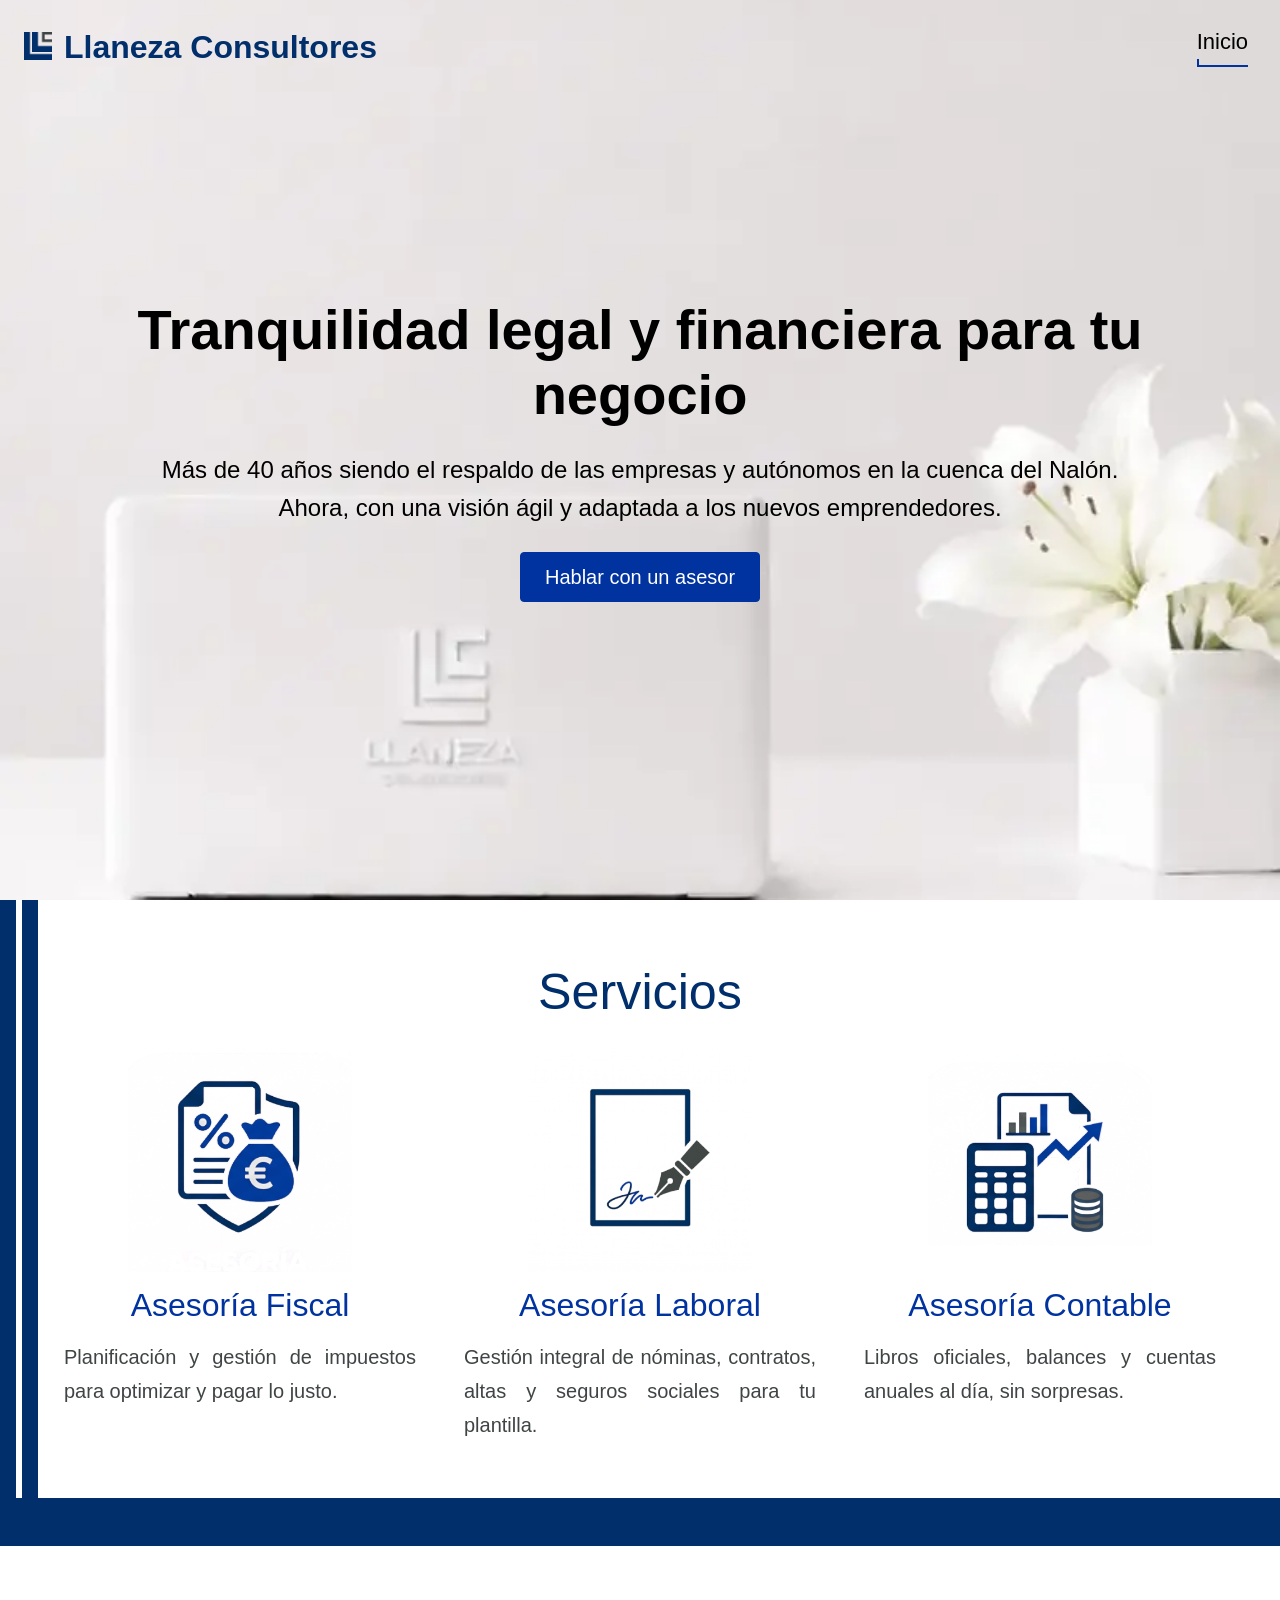
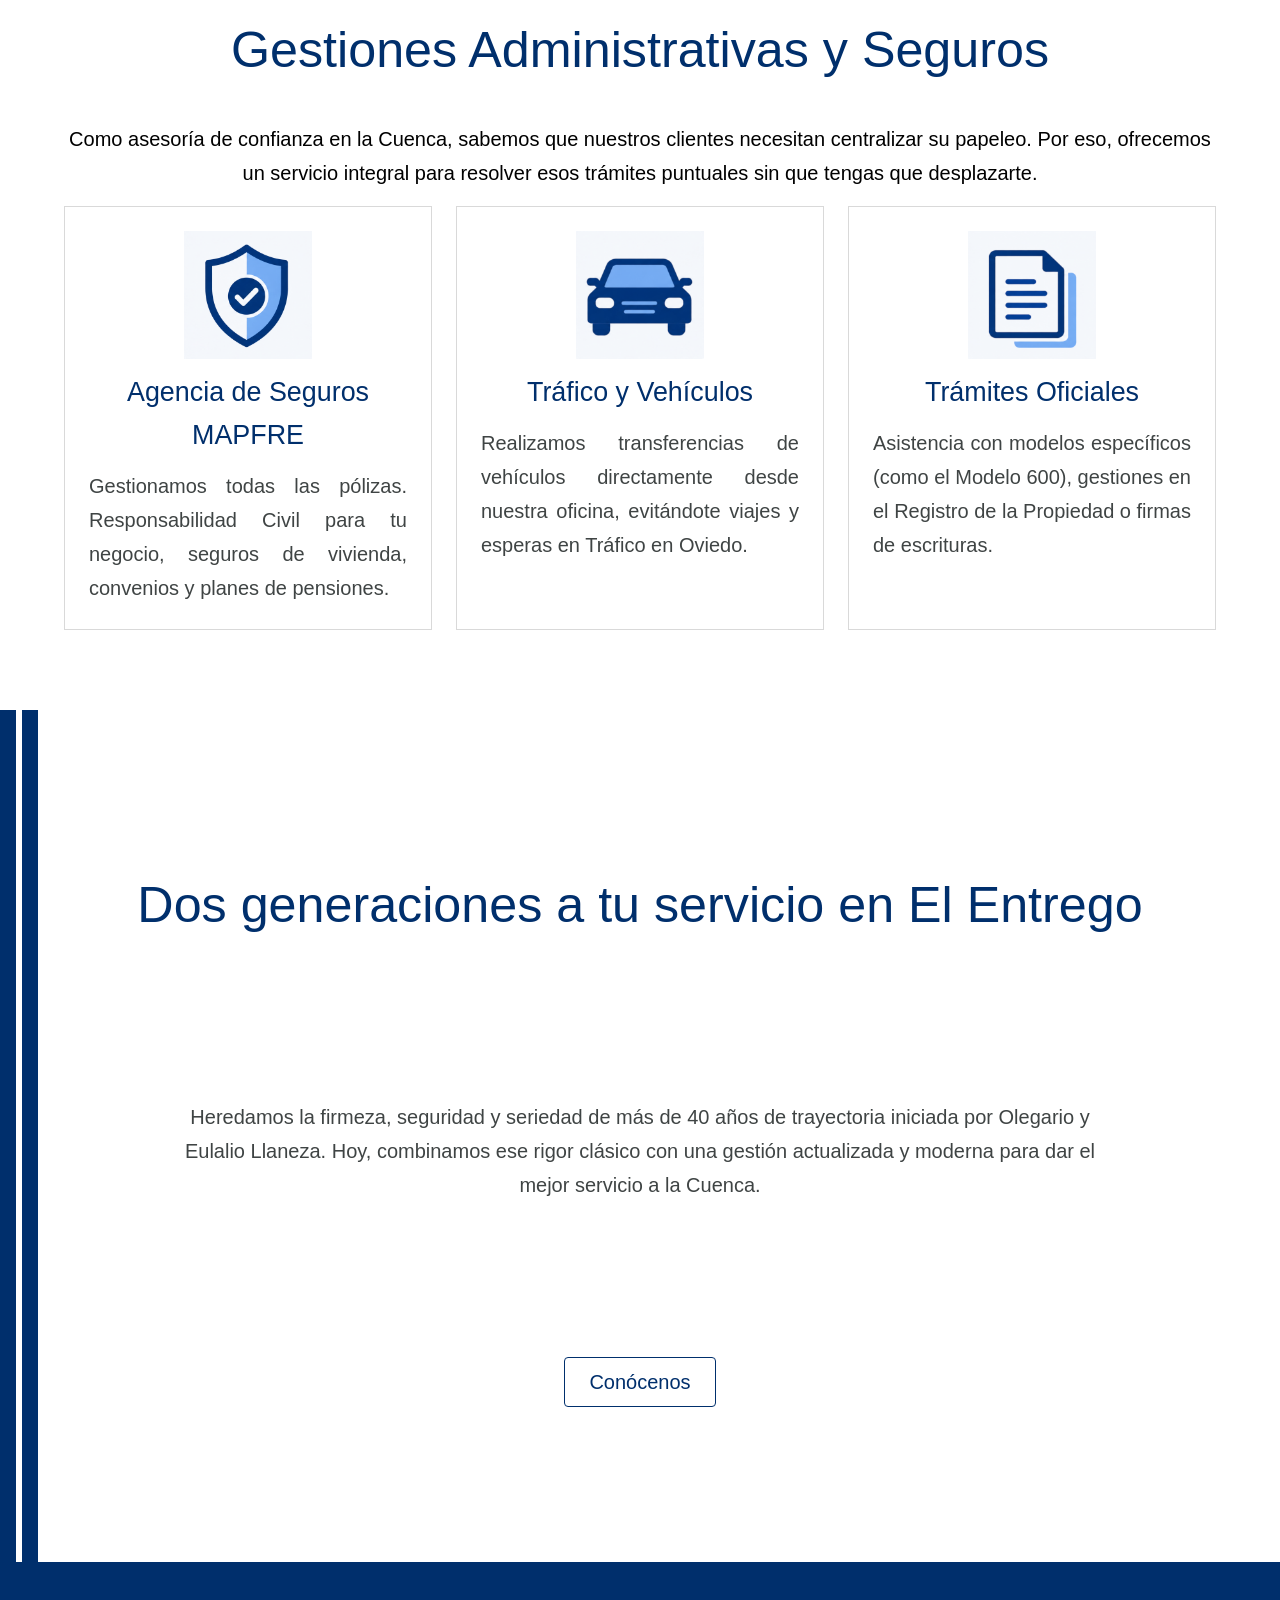
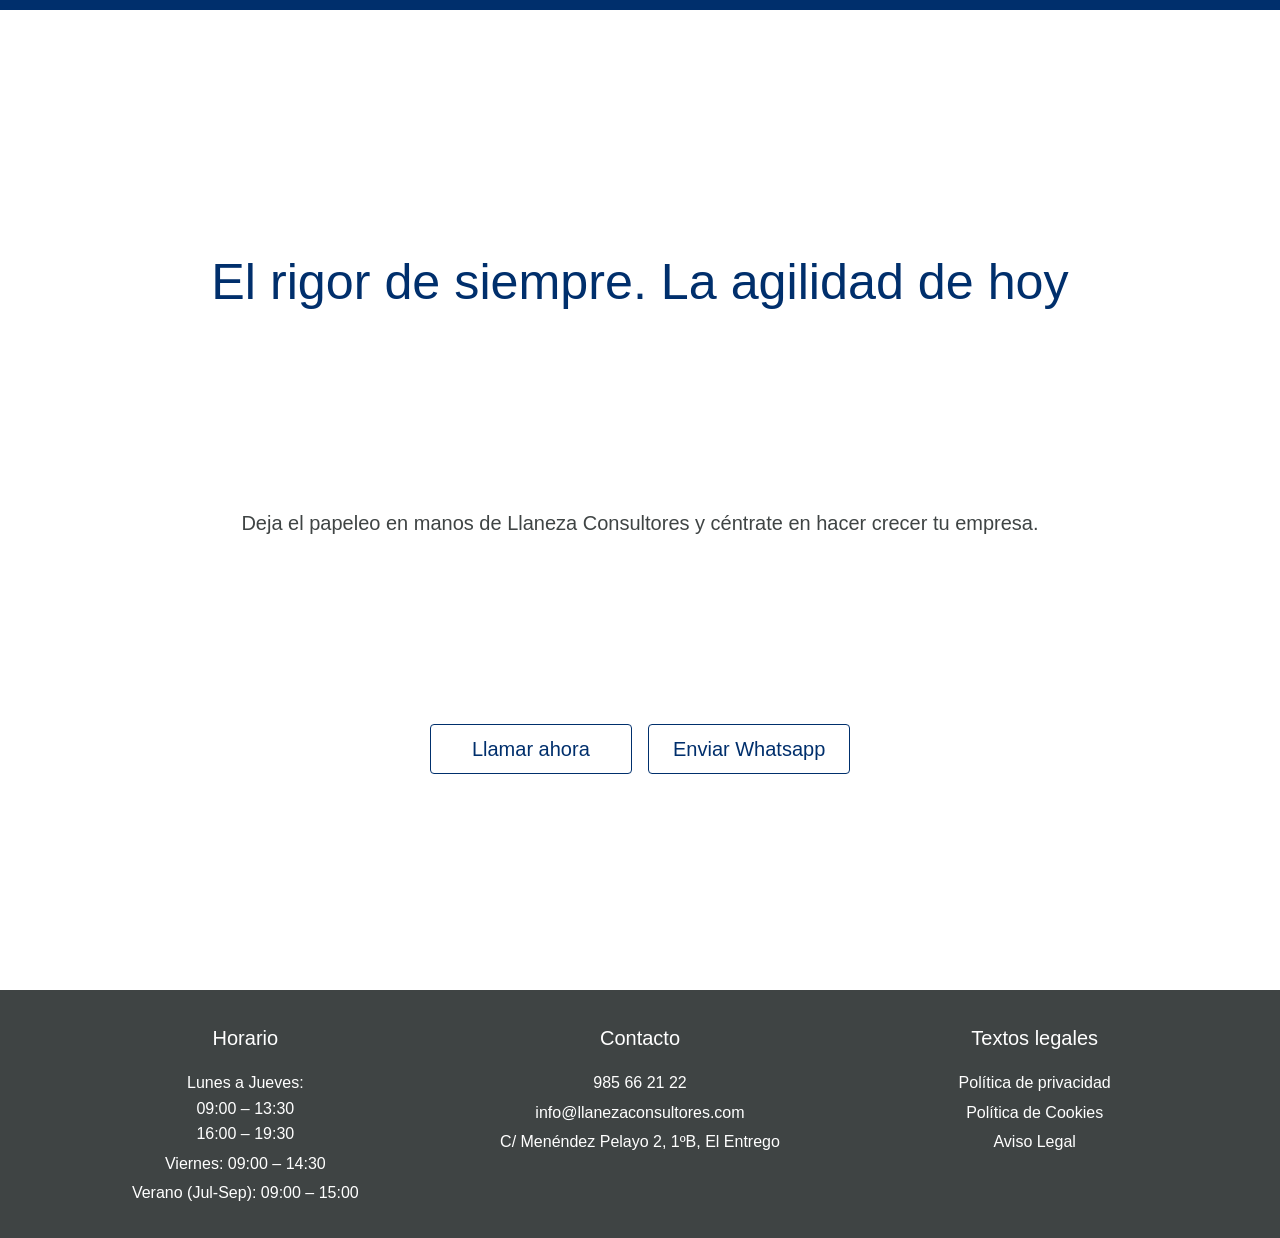
==== commit 09ab758b: "Preparación y ajustes finales de la página de inicio" ====
--- a/public/index.html
+++ b/public/index.html
@@ -4,19 +4,19 @@
     <meta charset="utf-8">
     <meta name="viewport" content="width=device-width, initial-scale=1">
     <link rel="icon" href="images/favicon.png" type="image/png">
-    <title>Asesoría fiscal, laboral y contable en El Entrego | Llaneza Consultores</title>
-    <meta name="description" content="Asesoría fiscal, laboral y contable en El Entrego. Más de 40 años de respaldo para empresas y autónomos de la cuenca del Nalón.">
+    <title>Asesoría fiscal, laboral y contable | Llaneza Consultores</title>
+    <meta name="description" content="Asesoría fiscal, laboral y contable en El Entrego para empresas y autónomos de la cuenca del Nalón. Más de 40 años de experiencia.">
     <link rel="canonical" href="https://llanezaconsultores.com/">
-    <meta property="og:title" content="Asesoría fiscal, laboral y contable en El Entrego | Llaneza Consultores">
-    <meta property="og:description" content="Asesoría fiscal, laboral y contable en El Entrego. Más de 40 años de respaldo para empresas y autónomos de la cuenca del Nalón.">
+    <meta property="og:title" content="Asesoría fiscal, laboral y contable | Llaneza Consultores">
+    <meta property="og:description" content="Asesoría fiscal, laboral y contable en El Entrego para empresas y autónomos de la cuenca del Nalón. Más de 40 años de experiencia.">
     <meta property="og:type" content="website">
     <meta property="og:url" content="https://llanezaconsultores.com/">
     <meta property="og:image" content="https://llanezaconsultores.com/images/cabecera/fondo-cabecera.webp">
     <meta property="og:locale" content="es_ES">
     <meta property="og:site_name" content="Llaneza Consultores">
     <meta name="twitter:card" content="summary_large_image">
-    <meta name="twitter:title" content="Asesoría fiscal, laboral y contable en El Entrego | Llaneza Consultores">
-    <meta name="twitter:description" content="Asesoría fiscal, laboral y contable en El Entrego. Más de 40 años de respaldo para empresas y autónomos de la cuenca del Nalón.">
+    <meta name="twitter:title" content="Asesoría fiscal, laboral y contable | Llaneza Consultores">
+    <meta name="twitter:description" content="Asesoría fiscal, laboral y contable en El Entrego para empresas y autónomos de la cuenca del Nalón. Más de 40 años de experiencia.">
     <meta name="twitter:image" content="https://llanezaconsultores.com/images/cabecera/fondo-cabecera.webp">
     <link rel="stylesheet" href="css/shared.css">
     <link rel="stylesheet" href="css/index.css">
@@ -26,8 +26,9 @@
   "@type": "ProfessionalService",
   "@id": "https://llanezaconsultores.com/#organizacion",
   "name": "Llaneza Consultores",
+  "legalName": "LLANEZA CONSULTORES SL",
   "url": "https://llanezaconsultores.com/",
-  "telephone": "+34662939937",
+  "telephone": "+34985662122",
   "email": "info@llanezaconsultores.com",
   "address": {
     "@type": "PostalAddress",
@@ -35,7 +36,30 @@
     "addressLocality": "El Entrego",
     "addressCountry": "ES"
   },
-  "areaServed": "Cuenca del Nalón",
+  "areaServed": {
+    "@type": "Place",
+    "name": "Cuenca del Nalón"
+  },
+  "openingHoursSpecification": [
+    {
+      "@type": "OpeningHoursSpecification",
+      "dayOfWeek": ["Monday", "Tuesday", "Wednesday", "Thursday"],
+      "opens": "09:00",
+      "closes": "13:30"
+    },
+    {
+      "@type": "OpeningHoursSpecification",
+      "dayOfWeek": ["Monday", "Tuesday", "Wednesday", "Thursday"],
+      "opens": "16:00",
+      "closes": "19:30"
+    },
+    {
+      "@type": "OpeningHoursSpecification",
+      "dayOfWeek": "Friday",
+      "opens": "09:00",
+      "closes": "14:30"
+    }
+  ],
   "description": "Asesoría fiscal, laboral y contable para empresas y autónomos en El Entrego y la cuenca del Nalón.",
   "knowsAbout": [
     "Asesoría fiscal",
@@ -60,9 +84,9 @@
 }
     </script>
 </head>
-<body>
+<body data-hero>
     <header>
-        <a href="/" aria-label="Inicio — Llaneza Consultores">
+        <a href="index.html" aria-label="Inicio — Llaneza Consultores">
             <img src="images/logo-llaneza.png" alt="Llaneza Consultores" width="140" height="140">
             Llaneza Consultores
         </a>
@@ -100,7 +124,7 @@
         <section aria-labelledby="inicio-hero">
             <h1 id="inicio-hero">Tranquilidad legal y financiera para tu negocio</h1>
             <p>Más de 40 años siendo el respaldo de las empresas y autónomos en la cuenca del Nalón. Ahora, con una visión ágil y adaptada a los nuevos emprendedores.</p>
-            <a href="tel:+34662939937" data-type="primary">Hablar con un asesor</a>
+            <a href="tel:+34985662122" data-type="primary">Hablar con un asesor</a>
         </section>
     </div>
 
@@ -155,7 +179,7 @@
         </section>
 
         <section aria-labelledby="inicio-quienes-somos">
-            <h2 id="inicio-quienes-somos">Dos generaciones a tu servicio en <span class="mobile-break"><br></span> El Entrego</h2>
+            <h2 id="inicio-quienes-somos">Dos generaciones a tu servicio en El Entrego</h2>
             <p>Heredamos la firmeza, seguridad y seriedad de más de 40 años de trayectoria iniciada por Olegario y Eulalio Llaneza. Hoy, combinamos ese rigor clásico con una gestión actualizada y moderna para dar el mejor servicio a la Cuenca.</p>
             <a href="https://maps.app.goo.gl/qGC6nZ6uGzYQmeMW6" target="_blank" rel="noopener" data-type="secondary">Conócenos</a>
         </section>
@@ -165,7 +189,7 @@
             <p>Deja el papeleo en manos de Llaneza Consultores y céntrate en hacer crecer tu empresa.</p>
             <ul>
                 <li>
-                    <a href="tel:+34662939937" data-type="secondary">Llamar ahora</a>
+                    <a href="tel:+34985662122" data-type="secondary">Llamar ahora</a>
                 </li>
                 <li>
                     <a href="https://wa.me/34662939937" data-type="secondary">Enviar Whatsapp</a>
@@ -191,7 +215,7 @@
             <h2>Contacto</h2>
             <address>
                 <p>
-                    <a href="tel:+34662939937">662 93 99 37</a>
+                    <a href="tel:+34985662122">985 66 21 22</a>
                 </p>
                 <p>
                     <a href="mailto:info@llanezaconsultores.com">info@llanezaconsultores.com</a>
@@ -202,9 +226,9 @@
         <nav aria-labelledby="footer-textos-legales">
             <h2 id="footer-textos-legales">Textos legales</h2>
             <ul>
-                <li><a href="/privacy.html">Política de privacidad</a></li>
-                <li><a href="/cookies.html">Política de Cookies</a></li>
-                <li><a href="/aviso-legal.html">Aviso Legal</a></li>
+                <li><a href="privacy.html">Política de privacidad</a></li>
+                <li><a href="cookies.html">Política de Cookies</a></li>
+                <li><a href="aviso-legal.html">Aviso Legal</a></li>
             </ul>
         </nav>
         <!--
--- a/public/css/shared.css
+++ b/public/css/shared.css
@@ -5,7 +5,6 @@
 
     --color-text: #3F4444;
     --color-background: #FFFFFF;
-    --color-surface: #F5F5F5;
     --color-border: #D9D9D9;
 
     --font-family: "Montserrat", sans-serif;
@@ -26,9 +25,6 @@
     --space-2xl: 4rem;
 
     --radius-s: 0.25rem;
-    --radius-m: 0.5rem;
-    --radius-l: 1rem;
-
     --transition-fast: 150ms ease;
     --transition-medium: 300ms ease;
 }
@@ -45,7 +41,6 @@
 
 html {
     font-size: 100%;
-    background-color: var(--color-tertiary);
 }
 
 body {
@@ -65,14 +60,6 @@
 
 main > * {
     padding-inline: clamp(var(--space-m), 5vw, var(--space-2xl));
-}
-
-main section > h2 {
-    padding-block-end: var(--space-s);
-    font-size: clamp(2.25rem, 1.7rem + 1.8vw, 3.15rem);
-    font-weight: var(--font-weight-light);
-    color: var(--color-primary);
-    text-align: center;
 }
 
 a {
@@ -150,28 +137,41 @@
     position: sticky;
     inset-block-start: 0;
     z-index: 10;
+    background-color: var(--color-background);
+    transition: background-color var(--transition-medium);
+}
+
+:where(body[data-hero]) > header {
+    border-block-end: none;
+    position: fixed;
+    inset-inline: 0;
     background-color: transparent;
-    transition: background-color var(--transition-medium);
 }
 
 header.is-scrolled {
     background-color: var(--color-background);
-    z-index: 10;
 }
 
 header > a {
     display: flex;
     flex-wrap: wrap;
     align-items: center;
-    gap: var(--space-2xs);
-    color: var(--color-primary);
-    font-weight: var(--font-weight-medium);
+    gap: var(--space-xs);
+    color: var(--color-primary);
+    font-size: clamp(1.5rem, 1.2rem + 1.4vw, 2rem);
+    font-weight: var(--font-weight-bold);
     text-decoration: none;
+    transform: translateY(0.125rem);
 }
 
 header > a img {
     width: auto;
-    max-height: 3.5rem;
+    max-height: 1.75rem;
+    transform: translateY(-0.125rem);
+}
+
+header > button {
+    display: none;
 }
 
 header nav {
@@ -186,7 +186,7 @@
 header nav > ul {
     display: flex;
     flex-direction: column;
-    gap: var(--space-2xs);
+    gap: var(--space-s);
 }
 
 header nav ul ul {
@@ -198,10 +198,14 @@
     padding-block: var(--space-2xs);
     padding-inline: var(--space-2xs);
     color: var(--color-primary);
-    font-size: clamp(1.0625rem, 0.95rem + 0.35vw, 1.125rem);
+    font-size: clamp(1.25rem, 1.1rem + 0.6vw, 1.375rem);
     text-decoration: none;
     white-space: nowrap;
     transition: color var(--transition-medium);
+}
+
+:where(body[data-hero]) > header nav a {
+    color: #000000;
 }
 
 header nav > ul > li > a {
@@ -237,12 +241,72 @@
     color: var(--color-primary);
 }
 
+header nav a[aria-current="page"]:hover {
+    color: var(--color-secondary);
+}
+
 header nav > ul > li > a[aria-current="page"]::after,
 header nav > ul > li > a:hover::after {
     border-inline-start-color: var(--color-secondary);
     background-size: 100% 0.125rem;
 }
 
+@media (max-width: 47.9375rem) {
+    header > a {
+        flex: 1 1 auto;
+        flex-wrap: nowrap;
+        min-inline-size: 0;
+        font-size: 1.125rem;
+    }
+
+    header > button {
+        display: block;
+        flex: 0 0 auto;
+        inline-size: 2.5rem;
+        block-size: 2.5rem;
+        padding: 0;
+        border: 0;
+        background-color: transparent;
+        background-image:
+            linear-gradient(var(--color-primary), var(--color-primary)),
+            linear-gradient(var(--color-primary), var(--color-primary)),
+            linear-gradient(var(--color-primary), var(--color-primary));
+        background-repeat: no-repeat;
+        background-position: center 0.6rem, center, center 1.65rem;
+        background-size: 1.375rem 0.1875rem;
+        cursor: pointer;
+    }
+
+    header nav {
+        display: none;
+    }
+
+    header nav[data-open] {
+        display: flex;
+        padding-block: var(--space-s);
+        background-color: var(--color-background);
+    }
+
+    header nav[data-open] > ul,
+    header nav[data-open] > ul > li {
+        inline-size: 100%;
+    }
+
+    header nav[data-open] > ul > li {
+        position: relative;
+    }
+
+    header nav[data-open] > ul > li > a::before {
+        content: "";
+        position: absolute;
+        inset: 0;
+    }
+
+    header nav[data-open] > ul > li > ul {
+        position: relative;
+    }
+}
+
 @media (min-width: 48rem) {
     header nav {
         flex: 0 1 auto;
@@ -252,7 +316,12 @@
         flex-direction: row;
         flex-wrap: wrap;
         align-items: center;
-        gap: var(--space-xs) var(--space-m);
+        gap: var(--space-m) var(--space-l);
+    }
+
+    :where(body[data-hero]) > header nav a[aria-current="page"] {
+        font-weight: var(--font-weight-regular);
+        color: #000000;
     }
 
     header nav > ul > li {
@@ -365,18 +434,15 @@
     display: flex;
     flex-direction: column;
     gap: var(--space-l);
-    max-inline-size: 60rem;
+    max-inline-size: 80rem;
     margin-inline: auto;
     padding-block: var(--space-xl) var(--space-2xl);
-    padding-inline: clamp(var(--space-l), 8vw, 5rem);
+    padding-inline: clamp(var(--space-l), 5vw, var(--space-2xl));
     text-align: start;
 }
 
-.legal h1 {
-    font-size: clamp(1.75rem, 1.45rem + 1.2vw, 2.25rem);
-    font-weight: var(--font-weight-bold);
-    line-height: 1.25;
-    text-align: start;
+.legal > * {
+    padding-inline: 0;
 }
 
 .legal h2 {
@@ -388,6 +454,8 @@
 }
 
 .legal section {
+    display: flex;
+    flex-direction: column;
     gap: var(--space-s);
 }
 
@@ -411,10 +479,6 @@
 }
 
 @media (prefers-reduced-motion: reduce) {
-    html {
-        scroll-behavior: auto;
-    }
-
     *,
     *::before,
     *::after {
--- a/public/css/index.css
+++ b/public/css/index.css
@@ -1,20 +1,20 @@
-body > div:has(> picture) {
+:where(body[data-hero]) > div {
     display: grid;
-    grid-template-rows: auto minmax(0, 1fr);
+    grid-template-rows: minmax(0, 1fr);
     height: 100dvh;
     max-height: 100dvh;
 }
 
-body > div:has(> picture) > picture {
+:where(body[data-hero]) > div > picture {
     grid-column: 1;
-    grid-row: 1 / span 2;
+    grid-row: 1;
     width: 100%;
     height: 100%;
     min-block-size: 0;
     overflow: hidden;
 }
 
-body > div:has(> picture) > picture img {
+:where(body[data-hero]) > div > picture img {
     width: 100%;
     height: 100%;
     max-width: none;
@@ -22,74 +22,32 @@
     object-position: center;
 }
 
-body > header {
-    border-block-end: none;
-    position: fixed;
-    inset-inline: 0;
-    inline-size: 100%;
-}
-
-body > header > a {
-    gap: var(--space-xs);
-    font-size: clamp(1.5rem, 1.2rem + 1.4vw, 2rem);
-    font-weight: var(--font-weight-bold);
-    color: var(--color-primary);
-    transform: translateY(0.125rem);
-}
-
-body > header > a img {
-    max-height: 1.75rem;
-    transform: translateY(-0.125rem);
-}
-
-body > header > button {
-    display: none;
-}
-
-body > header nav > ul {
-    gap: var(--space-s);
-}
-
-body > header nav a {
-    font-size: clamp(1.25rem, 1.1rem + 0.6vw, 1.375rem);
-    color: #000000;
-}
-
-body > header nav a[aria-current="page"] {
-    font-weight: var(--font-weight-regular);
-    color: #000000;
-}
-
-body > header nav a[aria-current="page"]:hover {
-    color: var(--color-secondary);
-}
-
-body > div:has(> picture) > section {
+:where(body[data-hero]) > div > section {
     display: flex;
     flex-direction: column;
     justify-content: center;
     align-items: center;
     grid-column: 1;
-    grid-row: 2;
+    grid-row: 1;
     gap: var(--space-m);
     padding: var(--space-l);
     min-block-size: 0;
     text-align: center;
 }
 
-body > div:has(> picture) h1 {
+:where(body[data-hero]) > div h1 {
     font-size: clamp(2.25rem, 5vw, 3.5rem);
     line-height: 1.15;
     color: #000000;
 }
 
-body > div:has(> picture) > section > p {
+:where(body[data-hero]) > div > section > p {
     font-size: clamp(1.125rem, 2.2vw, 1.5rem);
     color: #000000;
     max-inline-size: 60rem;
 }
 
-body > div:has(> picture) > section > a[data-type="primary"] {
+:where(body[data-hero]) > div > section > a[data-type="primary"] {
     background-color: var(--color-secondary);
     border-color: var(--color-secondary);
     color: var(--color-background);
@@ -109,15 +67,16 @@
     gap: var(--space-m);
 }
 
-main h3 {
-    font-size: 1.25rem;
-    font-weight: var(--font-weight-extra-light);
-    color: var(--color-tertiary);
+main section > h2 {
+    padding-block-end: var(--space-s);
+    font-size: clamp(2.25rem, 1.7rem + 1.8vw, 3.15rem);
+    font-weight: var(--font-weight-light);
+    color: var(--color-primary);
+    text-align: center;
 }
 
 main > section[aria-labelledby="inicio-servicios"] {
     gap: var(--space-2xs);
-    padding-block-start: 0;
     padding-block-end: calc(var(--space-2xl) + var(--space-xl) - var(--space-s) - var(--space-2xs));
     position: relative;
 }
@@ -127,23 +86,31 @@
     padding-block-end: var(--space-2xs);
 }
 
-main > section[aria-labelledby="inicio-servicios"]::before {
+main > section[aria-labelledby="inicio-servicios"]::before,
+main > section[aria-labelledby="inicio-quienes-somos"]::before {
     content: "";
     position: absolute;
     inset-inline-start: 0;
-    inset-block-start: -0.75rem;
-    inset-block-end: 2rem;
     inline-size: 2.375rem;
     background: linear-gradient(to right, var(--color-primary) 0 1rem, transparent 1rem 1.375rem, var(--color-primary) 1.375rem 2.375rem, transparent 2.375rem 100%);
 }
 
-main > section[aria-labelledby="inicio-servicios"]::after {
+main > section[aria-labelledby="inicio-servicios"]::after,
+main > section[aria-labelledby="inicio-quienes-somos"]::after {
     content: "";
     position: absolute;
     inset-inline: 0;
-    inset-block-end: -1rem;
     block-size: 3rem;
     background-color: var(--color-primary);
+}
+
+main > section[aria-labelledby="inicio-servicios"]::before {
+    inset-block-start: -0.75rem;
+    inset-block-end: 2rem;
+}
+
+main > section[aria-labelledby="inicio-servicios"]::after {
+    inset-block-end: -1rem;
 }
 
 main > section[aria-labelledby="inicio-servicios"] > div {
@@ -194,17 +161,10 @@
 
 main > section[aria-labelledby="inicio-gestiones"] {
     display: flex;
-    flex-direction: column;
     align-items: center;
     gap: var(--space-s);
     padding-block: var(--space-l);
-    position: relative;
-    background-color: var(--color-background);
     color: #000000;
-}
-
-main > section[aria-labelledby="inicio-gestiones"] > h2 {
-    color: var(--color-primary);
 }
 
 main > section[aria-labelledby="inicio-gestiones"] > p {
@@ -227,7 +187,6 @@
     align-items: center;
     gap: var(--space-xs);
     padding: var(--space-m);
-    background-color: var(--color-background);
     border: 0.0625rem solid var(--color-border);
     block-size: 100%;
 }
@@ -253,11 +212,8 @@
 
 main > section[aria-labelledby="inicio-quienes-somos"] {
     display: flex;
-    flex-direction: column;
-    align-items: stretch;
     justify-content: space-evenly;
     gap: 0;
-    padding-block-start: 0;
     padding-block-end: 3rem;
     position: relative;
     text-align: center;
@@ -265,73 +221,36 @@
 }
 
 main > section[aria-labelledby="inicio-quienes-somos"]::before {
-    content: "";
-    position: absolute;
-    inset-inline-start: 0;
     inset-block-start: 0;
     inset-block-end: calc(3rem - 0.125rem);
-    inline-size: 2.375rem;
-    background: linear-gradient(to right, var(--color-primary) 0 1rem, transparent 1rem 1.375rem, var(--color-primary) 1.375rem 2.375rem, transparent 2.375rem 100%);
 }
 
 main > section[aria-labelledby="inicio-quienes-somos"]::after {
-    content: "";
-    position: absolute;
-    inset-inline: 0;
     inset-block-end: 0;
-    block-size: 3rem;
-    background-color: var(--color-primary);
     z-index: 1;
 }
 
 main > section[aria-labelledby="inicio-quienes-somos"] > h2,
 main > section[aria-labelledby="inicio-quienes-somos"] > p {
     inline-size: 100%;
-    max-inline-size: none;
-    text-align: center;
     padding-block-end: 0;
 }
 
 main > section[aria-labelledby="inicio-quienes-somos"] > p {
     inline-size: min(100%, 60rem);
-    max-inline-size: 60rem;
     align-self: center;
     line-height: 1.7;
     color: var(--color-tertiary);
-    text-align: center;
 }
 
 main > section[aria-labelledby="inicio-quienes-somos"] > a {
     align-self: center;
 }
 
-main section:has(> article) {
-    display: grid;
-    grid-template-columns: repeat(auto-fit, minmax(16rem, 1fr));
-    gap: var(--space-m);
-}
-
-main section:has(> article) > h2,
-main section:has(> article) > p {
-    grid-column: 1 / -1;
-}
-
-main section:has(> article) > article {
-    display: flex;
-    flex-direction: column;
-    gap: var(--space-2xs);
-    padding: var(--space-m);
-    background-color: var(--color-surface);
-}
-
 main > section[aria-labelledby="inicio-cta"] {
     display: flex;
-    flex-direction: column;
-    align-items: stretch;
     justify-content: space-evenly;
     gap: 0;
-    padding-block-start: 0;
-    padding-block-end: 0;
     text-align: center;
     block-size: 100dvh;
 }
@@ -343,10 +262,8 @@
 main > section[aria-labelledby="inicio-cta"] > p {
     align-self: center;
     inline-size: min(100%, 90rem);
-    max-inline-size: 90rem;
     line-height: 1.7;
     color: var(--color-tertiary);
-    text-align: center;
 }
 
 main > section[aria-labelledby="inicio-cta"] ul {
@@ -369,15 +286,7 @@
     text-align: center;
 }
 
-.mobile-break {
-    display: none;
-}
-
 @media (min-width: 48rem) {
-    body > header nav > ul {
-        gap: var(--space-m) var(--space-l);
-    }
-
     main > section[aria-labelledby="inicio-servicios"] > div {
         grid-template-columns: repeat(3, 1fr);
         gap: var(--space-xl);
@@ -395,7 +304,7 @@
 }
 
 @media (max-width: 47.9375rem) {
-    body > div:has(> picture) {
+    :where(body[data-hero]) > div {
         height: auto;
         min-height: 100dvh;
         max-height: none;
@@ -403,100 +312,27 @@
         max-inline-size: 100%;
     }
 
-    body > div:has(> picture) > picture,
-    body > div:has(> picture) > picture img {
+    :where(body[data-hero]) > div > picture,
+    :where(body[data-hero]) > div > picture img {
         inline-size: 100%;
         max-inline-size: none;
         min-inline-size: 0;
     }
 
-    body > header > a {
-        flex: 1 1 auto;
-        flex-wrap: nowrap;
-        min-inline-size: 0;
-        font-size: 1.125rem;
-    }
-
-    body > header > button {
-        display: block;
-        flex: 0 0 auto;
-        inline-size: 2.5rem;
-        block-size: 2.5rem;
-        padding: 0;
-        border: 0;
-        background-color: transparent;
-        background-image:
-            linear-gradient(var(--color-primary), var(--color-primary)),
-            linear-gradient(var(--color-primary), var(--color-primary)),
-            linear-gradient(var(--color-primary), var(--color-primary));
-        background-repeat: no-repeat;
-        background-position: center 0.6rem, center, center 1.65rem;
-        background-size: 1.375rem 0.1875rem;
-        cursor: pointer;
-    }
-
-    body > header nav {
-        display: none;
-    }
-
-    body > header nav[data-open] {
-        display: flex;
-        flex: 1 1 100%;
-        padding-block: var(--space-s);
-        background-color: var(--color-background);
-    }
-
-    body > header nav[data-open] > ul,
-    body > header nav[data-open] > ul > li {
-        inline-size: 100%;
-    }
-
-    body > header nav[data-open] > ul > li {
-        position: relative;
-    }
-
-    body > header nav[data-open] > ul > li > a::before {
-        content: "";
-        position: absolute;
-        inset: 0;
-    }
-
-    body > header nav a[aria-current="page"] {
-        font-weight: var(--font-weight-medium);
-        color: var(--color-primary);
-    }
-
-    body > header nav a:hover {
-        color: var(--color-secondary);
-    }
-
-    body > header nav > ul > li > a[aria-current="page"]::after,
-    body > header nav > ul > li > a[aria-current="page"]:not(:hover)::after,
-    body > header nav > ul > li > a:hover::after {
-        border-inline-start-color: var(--color-secondary);
-        background-size: 100% 0.125rem;
-    }
-
-    body > div:has(> picture) > section {
+    :where(body[data-hero]) > div > section {
         justify-content: center;
         gap: var(--space-l);
         padding-block-start: var(--space-xl);
-        padding-block-end: calc(var(--space-xl) - var(--space-s));
+        padding-block-end: calc(var(--space-2xl) * 2);
         padding-inline: var(--space-l);
-        transform: translateY(-5rem);
-    }
-
-    body > div:has(> picture) > section > p {
+    }
+
+    :where(body[data-hero]) > div > section > p {
         text-align: justify;
-        padding-block-end: var(--space-s);
-    }
-
-    body > div:has(> picture) > section > a[data-type="primary"] {
-        margin-block-start: 7rem;
-        margin-block-end: -7rem;
-    }
-
-    body > div:has(> picture) h1 {
+        padding-block-end: calc(var(--space-2xl) + var(--space-s));
+    }
+
+    :where(body[data-hero]) > div h1 {
         max-inline-size: 20.5rem;
     }
 
@@ -537,6 +373,7 @@
         padding-block-end: var(--space-2xs);
         max-inline-size: 19rem;
         align-self: center;
+        text-wrap: balance;
     }
 
     main > section[aria-labelledby="inicio-quienes-somos"] > p {
@@ -572,37 +409,30 @@
     main > section[aria-labelledby="inicio-gestiones"] article p {
         text-align: center;
     }
-
-    .mobile-break {
-    display: inline;
-}
 }
 
 @media (min-width: 48rem) and (max-width: 63.9375rem) {
-    body > div:has(> picture) > section > p,
-    main p {
+    :where(body[data-hero]) > div > section > p,
+    main > section[aria-labelledby^="inicio-"] p {
         font-size: 1.375rem;
     }
 
-    body > div:has(> picture) > section {
+    :where(body[data-hero]) > div > section {
         gap: 0;
+        padding-block-end: var(--space-2xl);
         padding-inline: var(--space-xl);
     }
 
-    body > div:has(> picture) h1 {
+    :where(body[data-hero]) > div h1 {
         inline-size: 100%;
         max-inline-size: 44rem;
         font-size: 2.125rem;
-        margin-block-start: -2rem;
-        margin-block-end: var(--space-2xl);
-    }
-
-    body > div:has(> picture) > section > p {
+        padding-block-end: var(--space-2xl);
+    }
+
+    :where(body[data-hero]) > div > section > p {
         max-inline-size: 40rem;
-    }
-
-    body > div:has(> picture) > section > a[data-type="primary"] {
-        margin-block-start: var(--space-2xl);
+        padding-block-end: var(--space-2xl);
     }
 
     main > section[aria-labelledby="inicio-servicios"] {
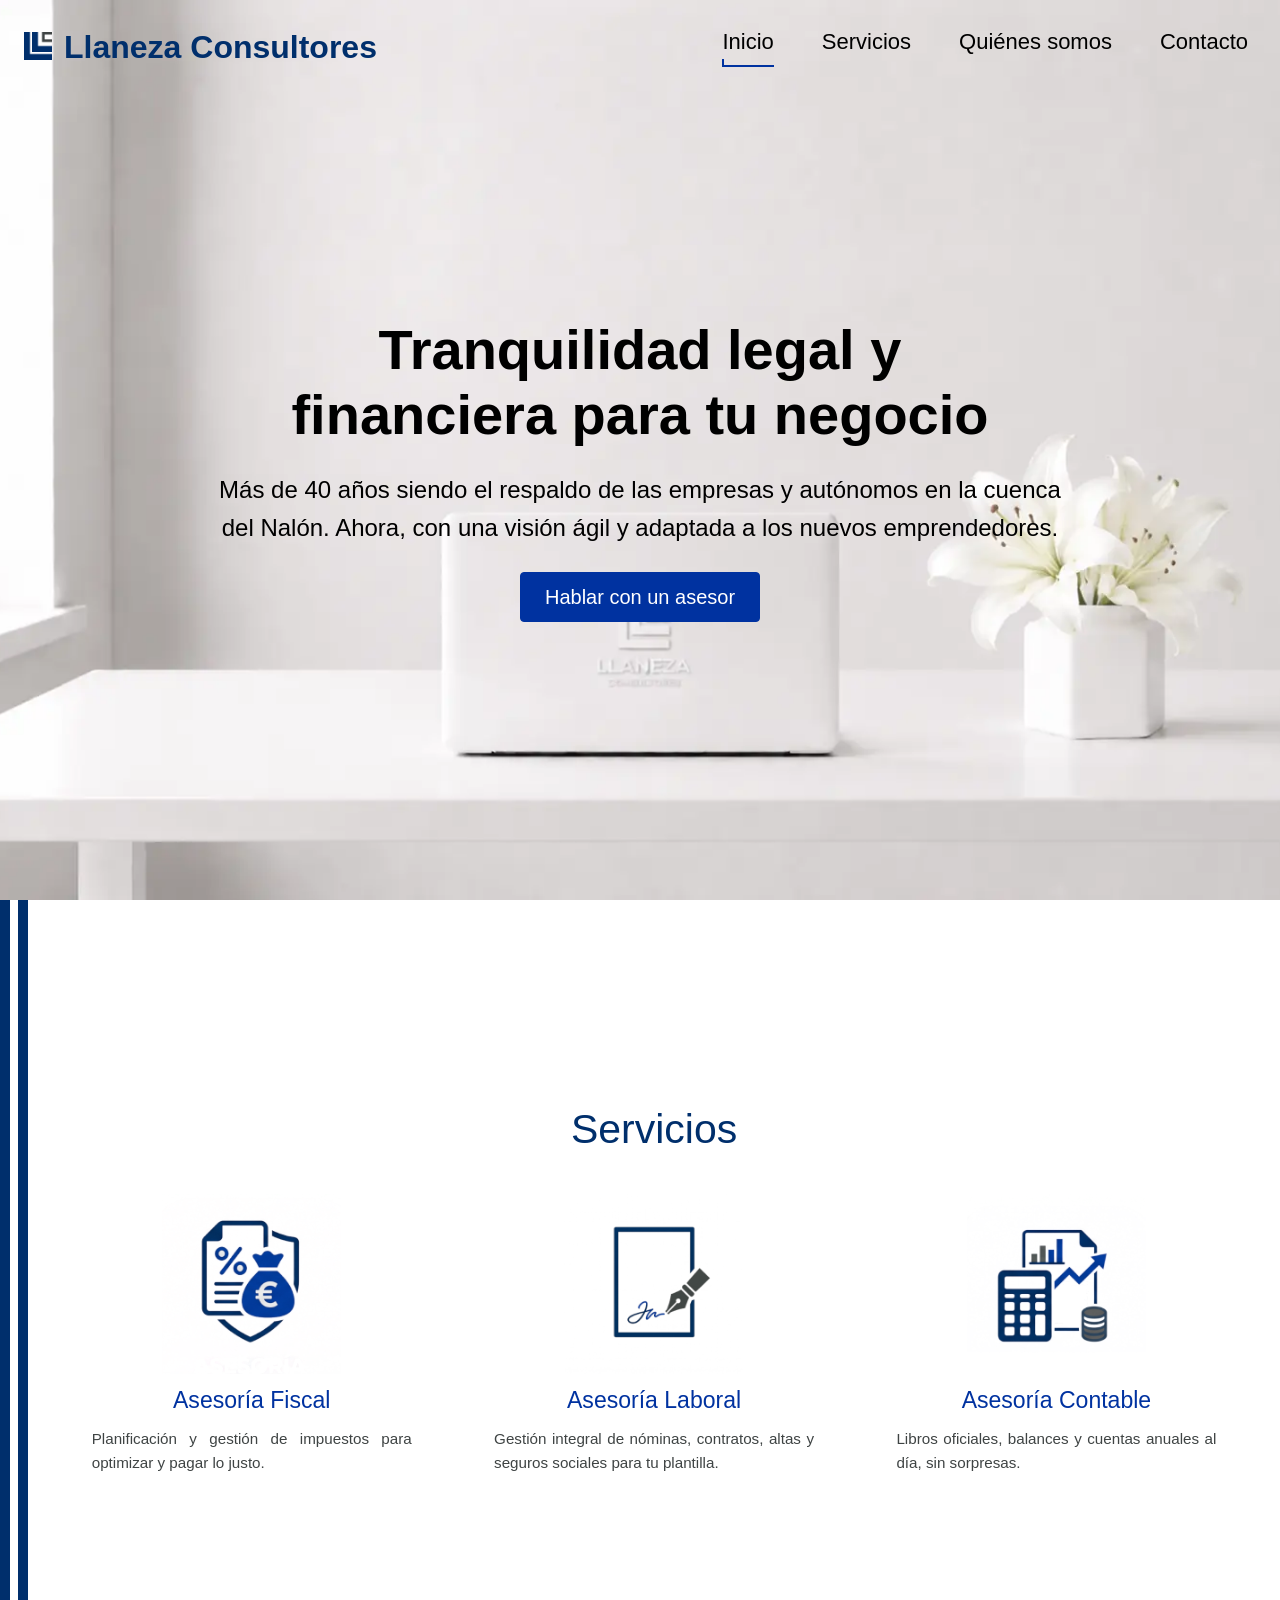
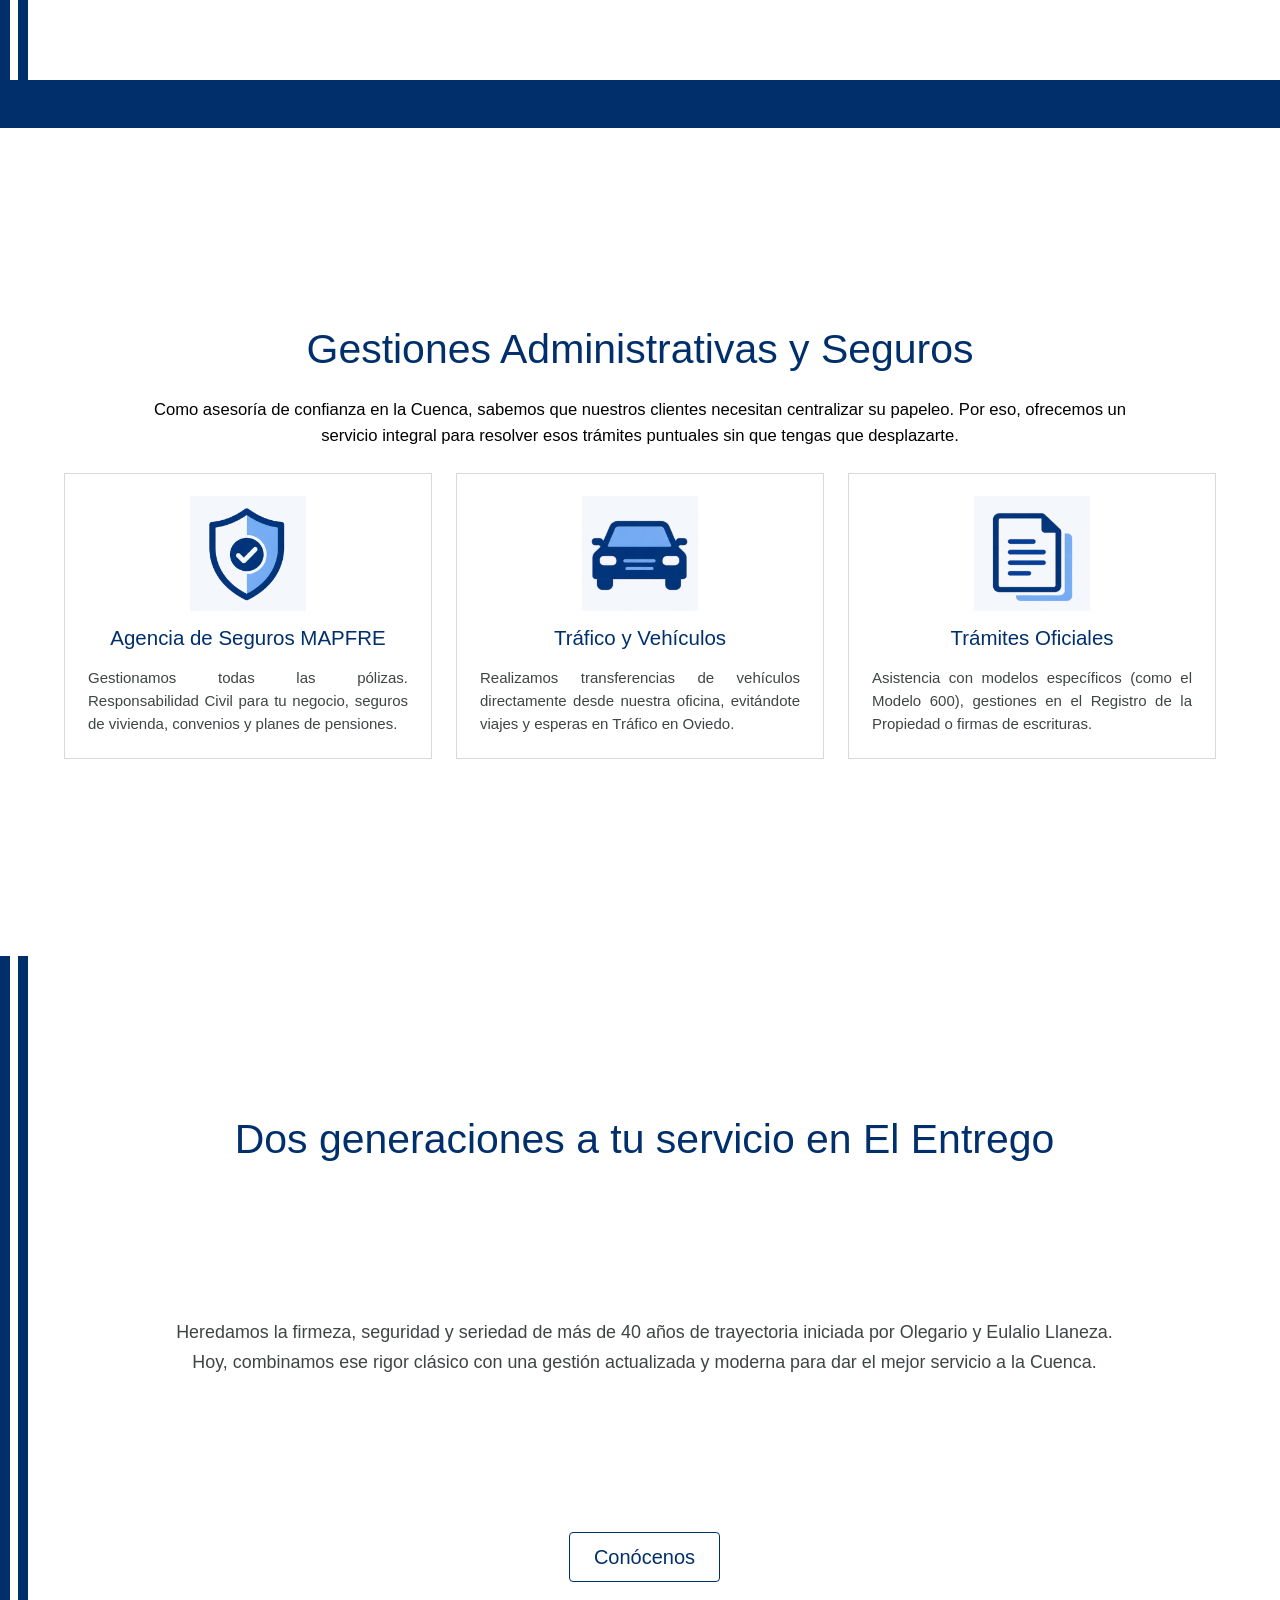
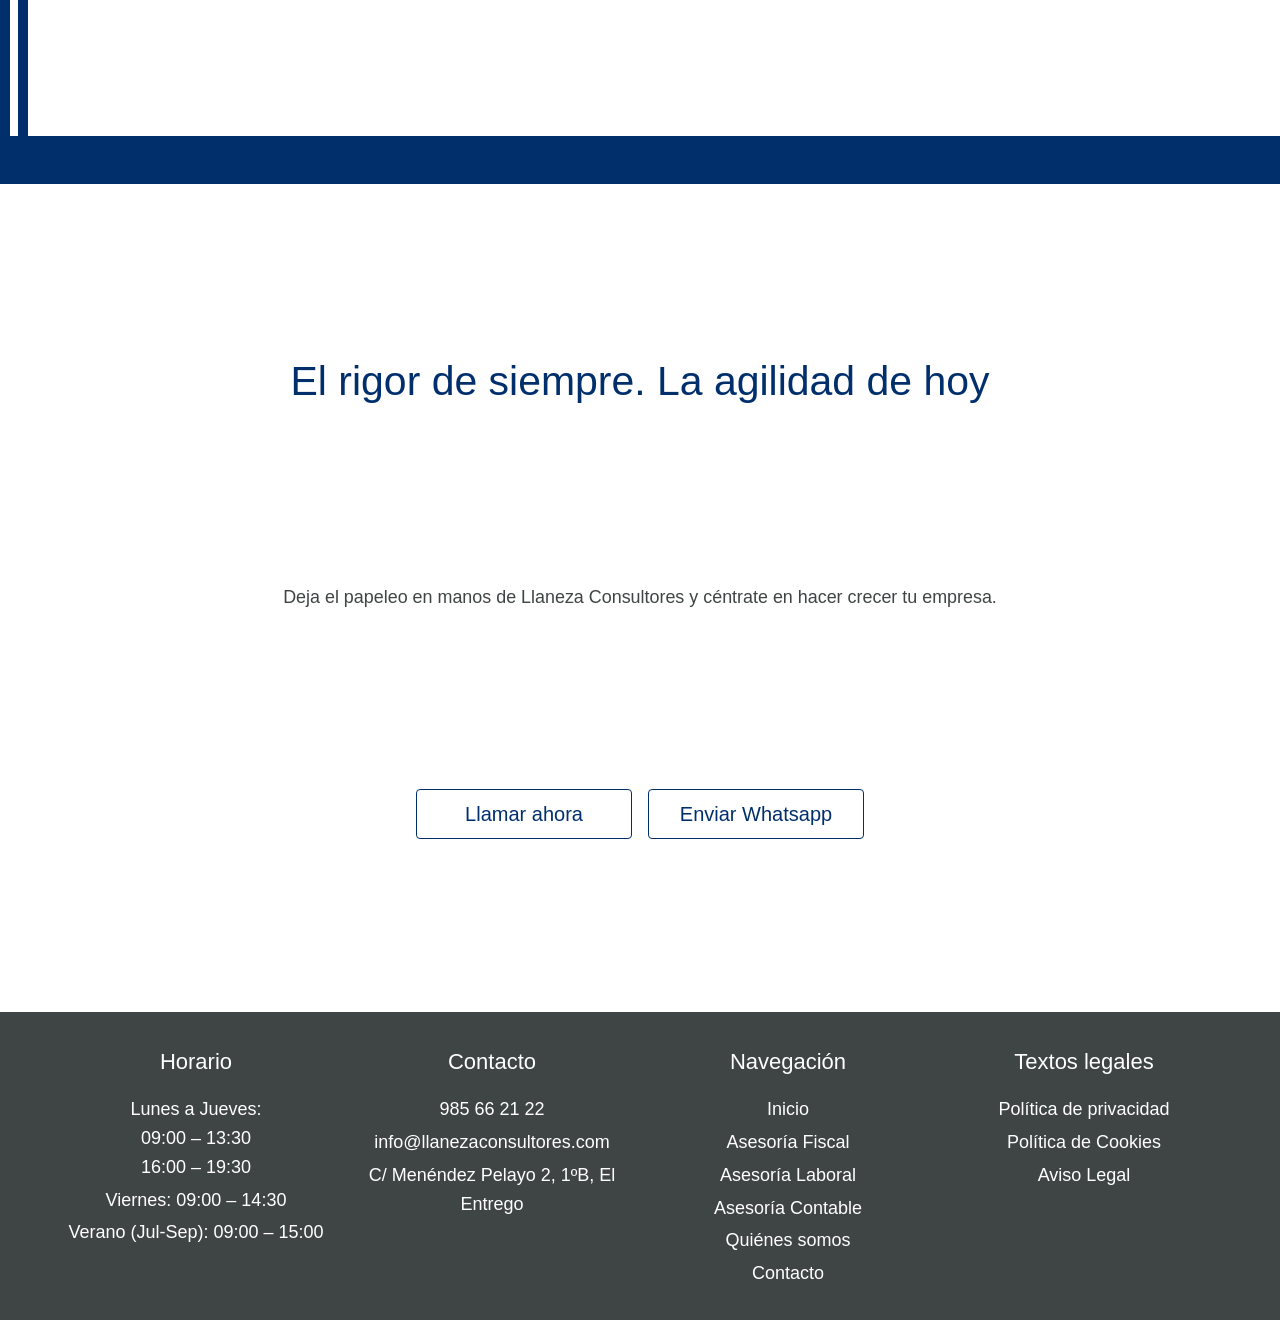
==== commit 59f39977: "feat: maquetacion intrinseca de asesoria fiscal, ajustes 100dvh en inicio y navegacion completa" ====
--- a/public/index.html
+++ b/public/index.html
@@ -18,6 +18,7 @@
     <meta name="twitter:title" content="Asesoría fiscal, laboral y contable | Llaneza Consultores">
     <meta name="twitter:description" content="Asesoría fiscal, laboral y contable en El Entrego para empresas y autónomos de la cuenca del Nalón. Más de 40 años de experiencia.">
     <meta name="twitter:image" content="https://llanezaconsultores.com/images/cabecera/fondo-cabecera.webp">
+    <meta name="google-site-verification" content="It02aOHrsB4Dx3ZrwxketEOuvi774IJES2rw5fQ958o" />
     <link rel="stylesheet" href="css/shared.css">
     <link rel="stylesheet" href="css/index.css">
     <script type="application/ld+json">
@@ -94,24 +95,22 @@
         <nav id="menu-principal" aria-label="Principal">
             <ul>
                 <li>
-                    <a href="./index.html" aria-current="page">Inicio</a>
-                </li>
-                <!--
-                <li>
-                    <a href="/servicios.html">Servicios</a>
+                    <a href="index.html" aria-current="page">Inicio</a>
+                </li>
+                <li>
+                    <span tabindex="0">Servicios</span>
                     <ul>
-                        <li><a href="/fiscal.html">Fiscal</a></li>
-                        <li><a href="/laboral.html">Laboral</a></li>
-                        <li><a href="/contable.html">Contable</a></li>
+                        <li><a href="fiscal.html">Asesoría Fiscal</a></li>
+                        <li><a href="laboral.html">Asesoría Laboral</a></li>
+                        <li><a href="contable.html">Asesoría Contable</a></li>
                     </ul>
                 </li>
                 <li>
-                    <a href="/quienes-somos.html">Quiénes somos</a>
-                </li>
-                <li>
-                    <a href="/contacto.html">Contacto</a>
-                </li>
-                -->
+                    <a href="quienes-somos.html">Quiénes somos</a>
+                </li>
+                <li>
+                    <a href="contacto.html">Contacto</a>
+                </li>
             </ul>
         </nav>
     </header>
@@ -133,24 +132,24 @@
             <h2 id="inicio-servicios">Servicios</h2>
             <div>
                 <article>
-                    <!-- <a href="/fiscal.html"> -->
+                    <a href="fiscal.html">
                         <img src="images/iconos/inicio/asesoria-fiscal.png" alt="Asesoría Fiscal">
                         <h3>Asesoría Fiscal</h3>
-                    <!-- </a> -->
+                    </a>
                     <p>Planificación y gestión de impuestos para optimizar y pagar lo justo.</p>
                 </article>
                 <article>
-                    <!-- <a href="/laboral.html"> -->
+                    <a href="laboral.html">
                         <img src="images/iconos/inicio/asesoria-laboral.png" alt="Asesoría Laboral">
                         <h3>Asesoría Laboral</h3>
-                    <!-- </a> -->
+                    </a>
                     <p>Gestión integral de nóminas, contratos, altas y seguros sociales para tu plantilla.</p>
                 </article>
                 <article>
-                    <!-- <a href="/contable.html"> -->
+                    <a href="contable.html">
                         <img src="images/iconos/inicio/asesoria-contable.png" alt="Asesoría Contable">
                         <h3>Asesoría Contable</h3>
-                    <!-- </a> -->
+                    </a>
                     <p>Libros oficiales, balances y cuentas anuales al día, sin sorpresas.</p>
                 </article>
             </div>
@@ -223,6 +222,17 @@
                 <p>C/ Menéndez Pelayo 2, 1ºB, El Entrego</p>
             </address>
         </section>
+        <nav aria-labelledby="footer-mapa-web">
+            <h2 id="footer-mapa-web">Navegación</h2>
+            <ul>
+                <li><a href="index.html">Inicio</a></li>
+                <li><a href="fiscal.html">Asesoría Fiscal</a></li>
+                <li><a href="laboral.html">Asesoría Laboral</a></li>
+                <li><a href="contable.html">Asesoría Contable</a></li>
+                <li><a href="quienes-somos.html">Quiénes somos</a></li>
+                <li><a href="contacto.html">Contacto</a></li>
+            </ul>
+        </nav>
         <nav aria-labelledby="footer-textos-legales">
             <h2 id="footer-textos-legales">Textos legales</h2>
             <ul>
@@ -231,16 +241,6 @@
                 <li><a href="aviso-legal.html">Aviso Legal</a></li>
             </ul>
         </nav>
-        <!--
-        <nav aria-labelledby="footer-servicios">
-            <h2 id="footer-servicios">Servicios</h2>
-            <ul>
-                <li><a href="/fiscal.html">Asesoría Fiscal</a></li>
-                <li><a href="/laboral.html">Asesoría Laboral</a></li>
-                <li><a href="/contable.html">Asesoría Contable</a></li>
-            </ul>
-        </nav>
-        -->
     </footer>
     <script src="js/index.js"></script>
 </body>
--- a/public/css/shared.css
+++ b/public/css/shared.css
@@ -33,18 +33,17 @@
 *::before,
 *::after {
     box-sizing: border-box;
-}
-
-* {
     margin: 0;
 }
 
 html {
     font-size: 100%;
+    overflow-x: clip;
 }
 
 body {
-    min-height: 100dvh;
+    min-block-size: 100dvh;
+    overflow-x: clip;
     font-family: var(--font-family);
     font-size: 1.25rem;
     font-weight: var(--font-weight-regular);
@@ -67,23 +66,19 @@
 }
 
 img,
-picture {
-    display: block;
-    max-width: 100%;
-    height: auto;
-}
-
+picture,
 video,
 canvas,
 svg {
     display: block;
-    max-width: 100%;
+    max-inline-size: 100%;
+    block-size: auto;
 }
 
 iframe,
 embed,
 object {
-    max-width: 100%;
+    max-inline-size: 100%;
 }
 
 :focus-visible {
@@ -126,6 +121,7 @@
 }
 
 header {
+    container-type: inline-size;
     display: flex;
     flex-wrap: wrap;
     align-items: center;
@@ -154,28 +150,50 @@
 
 header > a {
     display: flex;
-    flex-wrap: wrap;
+    flex-wrap: nowrap;
     align-items: center;
     gap: var(--space-xs);
+    min-inline-size: 0;
     color: var(--color-primary);
-    font-size: clamp(1.5rem, 1.2rem + 1.4vw, 2rem);
+    font-size: clamp(1.125rem, 0.9rem + 1.4vw, 2rem);
     font-weight: var(--font-weight-bold);
     text-decoration: none;
     transform: translateY(0.125rem);
 }
 
 header > a img {
-    width: auto;
-    max-height: 1.75rem;
+    inline-size: auto;
+    max-block-size: 1.75rem;
     transform: translateY(-0.125rem);
 }
 
 header > button {
+    display: block;
+    flex: 0 0 auto;
+    inline-size: 2.5rem;
+    block-size: 2.5rem;
+    padding: 0;
+    border: 0;
+    background-color: transparent;
+    background-image:
+        linear-gradient(var(--color-primary), var(--color-primary)),
+        linear-gradient(var(--color-primary), var(--color-primary)),
+        linear-gradient(var(--color-primary), var(--color-primary));
+    background-repeat: no-repeat;
+    background-position: center 0.6rem, center, center 1.65rem;
+    background-size: 1.375rem 0.1875rem;
+    cursor: pointer;
+}
+
+header nav {
     display: none;
-}
-
-header nav {
     flex: 1 1 100%;
+}
+
+header nav[data-open] {
+    display: flex;
+    padding-block: var(--space-s);
+    background-color: var(--color-background);
 }
 
 header nav ul {
@@ -187,13 +205,19 @@
     display: flex;
     flex-direction: column;
     gap: var(--space-s);
+    inline-size: 100%;
+}
+
+header nav > ul > li {
+    position: relative;
 }
 
 header nav ul ul {
     padding-inline-start: var(--space-m);
 }
 
-header nav a {
+header nav a,
+header nav span {
     display: inline-block;
     padding-block: var(--space-2xs);
     padding-inline: var(--space-2xs);
@@ -201,24 +225,30 @@
     font-size: clamp(1.25rem, 1.1rem + 0.6vw, 1.375rem);
     text-decoration: none;
     white-space: nowrap;
-    transition: color var(--transition-medium);
-}
-
-:where(body[data-hero]) > header nav a {
+    cursor: pointer;
+    transition:
+        color var(--transition-medium),
+        background-color var(--transition-fast);
+}
+
+:where(body[data-hero]) > header:not(.is-scrolled) nav > ul > li > a,
+:where(body[data-hero]) > header:not(.is-scrolled) nav > ul > li > span {
     color: #000000;
 }
 
-header nav > ul > li > a {
+header nav > ul > li > a,
+header nav > ul > li > span {
     display: inline-flex;
     flex-direction: column;
     align-items: flex-start;
 }
 
-header nav > ul > li > a::after {
+header nav > ul > li > a::after,
+header nav > ul > li > span::after {
     content: "";
     display: block;
-    width: 100%;
-    height: 0.5rem;
+    inline-size: 100%;
+    block-size: 0.5rem;
     border-inline-start: 0.125rem solid transparent;
     background-image: linear-gradient(
         var(--color-secondary),
@@ -232,84 +262,45 @@
         background-size var(--transition-medium);
 }
 
-header nav a:hover {
+header nav a:hover,
+header nav li:hover > span,
+header nav > ul > li:has(a[aria-current="page"]) > span {
     color: var(--color-secondary);
 }
 
-header nav a[aria-current="page"] {
-    font-weight: var(--font-weight-medium);
-    color: var(--color-primary);
-}
-
-header nav a[aria-current="page"]:hover {
-    color: var(--color-secondary);
-}
-
 header nav > ul > li > a[aria-current="page"]::after,
-header nav > ul > li > a:hover::after {
+header nav > ul > li:has(a[aria-current="page"]) > span::after,
+header nav > ul > li > a:hover::after,
+header nav > ul > li:hover > span::after {
     border-inline-start-color: var(--color-secondary);
     background-size: 100% 0.125rem;
 }
 
-@media (max-width: 47.9375rem) {
-    header > a {
-        flex: 1 1 auto;
-        flex-wrap: nowrap;
-        min-inline-size: 0;
-        font-size: 1.125rem;
-    }
-
+header nav ul ul a {
+    display: block;
+    inline-size: 100%;
+    padding-inline: var(--space-s);
+    border-inline-start: 0.1875rem solid transparent;
+}
+
+header nav ul ul a[aria-current="page"] {
+    font-weight: var(--font-weight-bold);
+    color: var(--color-secondary);
+    border-inline-start-color: var(--color-secondary);
+    background-color: rgba(0, 50, 160, 0.08);
+}
+
+@container (min-width: 48rem) {
     header > button {
-        display: block;
-        flex: 0 0 auto;
-        inline-size: 2.5rem;
-        block-size: 2.5rem;
-        padding: 0;
-        border: 0;
-        background-color: transparent;
-        background-image:
-            linear-gradient(var(--color-primary), var(--color-primary)),
-            linear-gradient(var(--color-primary), var(--color-primary)),
-            linear-gradient(var(--color-primary), var(--color-primary));
-        background-repeat: no-repeat;
-        background-position: center 0.6rem, center, center 1.65rem;
-        background-size: 1.375rem 0.1875rem;
-        cursor: pointer;
-    }
-
-    header nav {
         display: none;
     }
 
+    header nav,
     header nav[data-open] {
-        display: flex;
-        padding-block: var(--space-s);
-        background-color: var(--color-background);
-    }
-
-    header nav[data-open] > ul,
-    header nav[data-open] > ul > li {
-        inline-size: 100%;
-    }
-
-    header nav[data-open] > ul > li {
-        position: relative;
-    }
-
-    header nav[data-open] > ul > li > a::before {
-        content: "";
-        position: absolute;
-        inset: 0;
-    }
-
-    header nav[data-open] > ul > li > ul {
-        position: relative;
-    }
-}
-
-@media (min-width: 48rem) {
-    header nav {
+        display: block;
         flex: 0 1 auto;
+        padding-block: 0;
+        background-color: transparent;
     }
 
     header nav > ul {
@@ -317,25 +308,17 @@
         flex-wrap: wrap;
         align-items: center;
         gap: var(--space-m) var(--space-l);
-    }
-
-    :where(body[data-hero]) > header nav a[aria-current="page"] {
-        font-weight: var(--font-weight-regular);
-        color: #000000;
-    }
-
-    header nav > ul > li {
-        position: relative;
+        inline-size: auto;
     }
 
     header nav ul ul {
         position: absolute;
-        z-index: 1;
+        z-index: 20;
         inset-block-start: 100%;
         inset-inline-start: 0;
         min-inline-size: 100%;
         padding-block: var(--space-2xs);
-        padding-inline: var(--space-s);
+        padding-inline: var(--space-2xs);
         background-color: var(--color-background);
         border: 1px solid var(--color-border);
         visibility: hidden;
@@ -349,7 +332,7 @@
 
 footer {
     display: grid;
-    grid-template-columns: 1fr;
+    grid-template-columns: repeat(auto-fit, minmax(min(100%, 13rem), 1fr));
     gap: var(--space-l);
     padding-block: var(--space-l);
     padding-inline: clamp(var(--space-m), 5vw, var(--space-2xl));
@@ -366,14 +349,8 @@
     min-inline-size: 0;
 }
 
-@media (min-width: 48rem) {
-    footer {
-        grid-template-columns: repeat(3, minmax(0, 1fr));
-    }
-}
-
 footer h2 {
-    font-size: 1.25rem;
+    font-size: clamp(1.25rem, 1.15rem + 0.3vw, 1.375rem);
     font-weight: var(--font-weight-medium);
     color: var(--color-background);
 }
@@ -394,7 +371,7 @@
 footer address,
 footer address p,
 footer a[href] {
-    font-size: 1rem;
+    font-size: clamp(1rem, 0.95rem + 0.25vw, 1.125rem);
 }
 
 footer address {
@@ -413,31 +390,12 @@
     opacity: 0.7;
 }
 
-@media (max-width: 47.9375rem) {
-    html,
-    body {
-        overflow-x: hidden;
-    }
-
-    main > * {
-        padding-inline: clamp(var(--space-l), 5vw, var(--space-2xl));
-    }
-
-    footer {
-        inline-size: 100%;
-        max-inline-size: 100%;
-        padding-inline: clamp(var(--space-l), 5vw, var(--space-2xl));
-    }
-}
-
 .legal {
     display: flex;
     flex-direction: column;
     gap: var(--space-l);
-    max-inline-size: 80rem;
-    margin-inline: auto;
     padding-block: var(--space-xl) var(--space-2xl);
-    padding-inline: clamp(var(--space-l), 5vw, var(--space-2xl));
+    padding-inline: max(clamp(var(--space-l), 5vw, var(--space-2xl)), calc((100% - 80rem) / 2));
     text-align: start;
 }
 
@@ -476,13 +434,4 @@
 .legal a[href] {
     color: var(--color-primary);
     text-decoration: underline;
-}
-
-@media (prefers-reduced-motion: reduce) {
-    *,
-    *::before,
-    *::after {
-        animation: none;
-        transition: none;
-    }
-}
+}
--- a/public/css/index.css
+++ b/public/css/index.css
@@ -1,23 +1,27 @@
+:root {
+    --header-offset: 4.5rem;
+}
+
 :where(body[data-hero]) > div {
     display: grid;
     grid-template-rows: minmax(0, 1fr);
-    height: 100dvh;
-    max-height: 100dvh;
+    block-size: 100dvh;
+    max-block-size: 100dvh;
 }
 
 :where(body[data-hero]) > div > picture {
     grid-column: 1;
     grid-row: 1;
-    width: 100%;
-    height: 100%;
+    inline-size: 100%;
+    block-size: 100%;
     min-block-size: 0;
     overflow: hidden;
 }
 
 :where(body[data-hero]) > div > picture img {
-    width: 100%;
-    height: 100%;
-    max-width: none;
+    inline-size: 100%;
+    block-size: 100%;
+    max-inline-size: none;
     object-fit: cover;
     object-position: center;
 }
@@ -29,22 +33,26 @@
     align-items: center;
     grid-column: 1;
     grid-row: 1;
-    gap: var(--space-m);
-    padding: var(--space-l);
+    gap: clamp(1rem, 3dvh, var(--space-m));
+    padding-block: var(--header-offset) var(--space-l);
+    padding-inline: clamp(var(--space-l), 4vw, var(--space-xl));
     min-block-size: 0;
     text-align: center;
 }
 
 :where(body[data-hero]) > div h1 {
-    font-size: clamp(2.25rem, 5vw, 3.5rem);
+    max-inline-size: 44rem;
+    font-size: clamp(2rem, 5vw, 3.5rem);
     line-height: 1.15;
     color: #000000;
+    text-wrap: balance;
 }
 
 :where(body[data-hero]) > div > section > p {
     font-size: clamp(1.125rem, 2.2vw, 1.5rem);
     color: #000000;
     max-inline-size: 60rem;
+    text-wrap: balance;
 }
 
 :where(body[data-hero]) > div > section > a[data-type="primary"] {
@@ -56,34 +64,36 @@
 main {
     display: flex;
     flex-direction: column;
-    gap: var(--space-xl);
-    padding-block-start: var(--space-xs);
-    padding-block-end: var(--space-l);
-}
-
-main section {
-    display: flex;
-    flex-direction: column;
-    gap: var(--space-m);
+    gap: 0;
+    padding-block: 0;
+}
+
+main > section {
+    display: flex;
+    flex-direction: column;
+    justify-content: center;
+    min-block-size: calc(100dvh - var(--header-offset));
+    gap: clamp(1rem, 3.5dvh, var(--space-l));
+    padding-block: clamp(1rem, 3dvh, var(--space-l));
 }
 
 main section > h2 {
-    padding-block-end: var(--space-s);
-    font-size: clamp(2.25rem, 1.7rem + 1.8vw, 3.15rem);
+    padding-block-end: 0;
+    font-size: clamp(1.875rem, min(3.2vw, 5.2dvh), 3.15rem);
     font-weight: var(--font-weight-light);
+    line-height: 1.2;
     color: var(--color-primary);
     text-align: center;
 }
 
 main > section[aria-labelledby="inicio-servicios"] {
-    gap: var(--space-2xs);
-    padding-block-end: calc(var(--space-2xl) + var(--space-xl) - var(--space-s) - var(--space-2xs));
     position: relative;
-}
-
-main > section[aria-labelledby="inicio-servicios"] > h2 {
-    padding-block-start: calc(var(--space-l) + var(--space-2xs));
-    padding-block-end: var(--space-2xs);
+    align-items: center;
+    gap: clamp(1.25rem, 4.5dvh, 3rem);
+    padding-block-start: clamp(1rem, 2.5dvh, 2rem);
+    padding-block-end: calc(3rem + clamp(1rem, 2.5dvh, 2rem));
+    padding-inline-start: calc(clamp(1.25rem, 2.2vw, 2.25rem) + clamp(var(--space-m), 3.5vw, var(--space-2xl)));
+    padding-inline-end: clamp(var(--space-m), 3.5vw, var(--space-2xl));
 }
 
 main > section[aria-labelledby="inicio-servicios"]::before,
@@ -91,8 +101,18 @@
     content: "";
     position: absolute;
     inset-inline-start: 0;
-    inline-size: 2.375rem;
-    background: linear-gradient(to right, var(--color-primary) 0 1rem, transparent 1rem 1.375rem, var(--color-primary) 1.375rem 2.375rem, transparent 2.375rem 100%);
+    inset-block-start: 0;
+    inset-block-end: calc(3rem - 0.125rem);
+    inline-size: clamp(1.25rem, 2.2vw, 2.25rem);
+    background: linear-gradient(
+        to right,
+        var(--color-primary) 0%,
+        var(--color-primary) 35%,
+        transparent 35%,
+        transparent 65%,
+        var(--color-primary) 65%,
+        var(--color-primary) 100%
+    );
 }
 
 main > section[aria-labelledby="inicio-servicios"]::after,
@@ -100,57 +120,54 @@
     content: "";
     position: absolute;
     inset-inline: 0;
+    inset-block-end: 0;
     block-size: 3rem;
     background-color: var(--color-primary);
-}
-
-main > section[aria-labelledby="inicio-servicios"]::before {
-    inset-block-start: -0.75rem;
-    inset-block-end: 2rem;
-}
-
-main > section[aria-labelledby="inicio-servicios"]::after {
-    inset-block-end: -1rem;
+    z-index: 1;
 }
 
 main > section[aria-labelledby="inicio-servicios"] > div {
     display: grid;
-    grid-template-columns: 1fr;
-    gap: var(--space-xl);
+    grid-template-columns: repeat(auto-fit, minmax(min(100%, 16rem), 1fr));
+    gap: clamp(1.5rem, 3.5vw, var(--space-xl));
+    max-inline-size: 86rem;
+    inline-size: 100%;
 }
 
 main > section[aria-labelledby="inicio-servicios"] article {
     display: flex;
     flex-direction: column;
     align-items: center;
-    gap: var(--space-2xs);
+    gap: clamp(0.25rem, 1dvh, var(--space-2xs));
 }
 
 main > section[aria-labelledby="inicio-servicios"] article a {
     display: flex;
     flex-direction: column;
     align-items: center;
-    gap: var(--space-2xs);
+    gap: clamp(0.25rem, 1dvh, var(--space-2xs));
     color: var(--color-primary);
     text-decoration: none;
     text-align: center;
 }
 
 main > section[aria-labelledby="inicio-servicios"] article img {
-    inline-size: 14rem;
-    block-size: auto;
+    block-size: clamp(7.5rem, min(14vw, 23dvh), 13.5rem);
+    inline-size: auto;
+    object-fit: contain;
 }
 
 main > section[aria-labelledby="inicio-servicios"] article h3 {
-    font-size: clamp(1.5rem, 1.3rem + 0.9vw, 2rem);
+    font-size: clamp(1.375rem, min(1.8vw, 3.2dvh), 1.9rem);
     font-weight: var(--font-weight-medium);
     color: var(--color-secondary);
     text-align: center;
 }
 
 main > section[aria-labelledby="inicio-servicios"] article p {
-    max-inline-size: 22rem;
-    line-height: 1.7;
+    max-inline-size: 20rem;
+    font-size: clamp(0.95rem, min(1.15vw, 2.2dvh), 1.125rem);
+    line-height: 1.6;
     text-align: justify;
 }
 
@@ -160,24 +177,25 @@
 }
 
 main > section[aria-labelledby="inicio-gestiones"] {
-    display: flex;
-    align-items: center;
-    gap: var(--space-s);
-    padding-block: var(--space-l);
+    align-items: center;
+    gap: clamp(0.75rem, 2.5dvh, var(--space-m));
     color: #000000;
 }
 
 main > section[aria-labelledby="inicio-gestiones"] > p {
-    inline-size: 100%;
-    line-height: 1.7;
+    max-inline-size: 64rem;
+    inline-size: 100%;
+    font-size: clamp(1rem, min(1.3vw, 2.3dvh), 1.1875rem);
+    line-height: 1.6;
     text-align: center;
     color: #000000;
 }
 
 main > section[aria-labelledby="inicio-gestiones"] > div {
     display: grid;
-    grid-template-columns: 1fr;
-    gap: var(--space-m);
+    grid-template-columns: repeat(auto-fit, minmax(min(100%, 16rem), 1fr));
+    gap: clamp(1rem, 2.2vw, var(--space-m));
+    max-inline-size: 86rem;
     inline-size: 100%;
 }
 
@@ -185,61 +203,47 @@
     display: flex;
     flex-direction: column;
     align-items: center;
-    gap: var(--space-xs);
-    padding: var(--space-m);
+    gap: clamp(0.375rem, 1.2dvh, var(--space-xs));
+    padding: clamp(1rem, 2.5dvh, var(--space-m));
     border: 0.0625rem solid var(--color-border);
     block-size: 100%;
 }
 
 main > section[aria-labelledby="inicio-gestiones"] article img {
-    inline-size: 8rem;
-    block-size: auto;
+    block-size: clamp(5rem, min(9vw, 15dvh), 8rem);
+    inline-size: auto;
+    object-fit: contain;
 }
 
 main > section[aria-labelledby="inicio-gestiones"] article h3 {
-    font-size: clamp(1.375rem, 1.2rem + 0.6vw, 1.75rem);
+    font-size: clamp(1.25rem, min(1.6vw, 2.8dvh), 1.65rem);
     font-weight: var(--font-weight-medium);
     color: var(--color-primary);
     text-align: center;
 }
 
 main > section[aria-labelledby="inicio-gestiones"] article p {
-    max-inline-size: 22rem;
-    line-height: 1.7;
+    max-inline-size: 20rem;
+    font-size: clamp(0.9375rem, min(1.1vw, 2.1dvh), 1.0625rem);
+    line-height: 1.55;
     color: var(--color-tertiary);
     text-align: justify;
 }
 
 main > section[aria-labelledby="inicio-quienes-somos"] {
-    display: flex;
+    position: relative;
     justify-content: space-evenly;
-    gap: 0;
-    padding-block-end: 3rem;
-    position: relative;
-    text-align: center;
-    block-size: 100dvh;
-}
-
-main > section[aria-labelledby="inicio-quienes-somos"]::before {
-    inset-block-start: 0;
-    inset-block-end: calc(3rem - 0.125rem);
-}
-
-main > section[aria-labelledby="inicio-quienes-somos"]::after {
-    inset-block-end: 0;
-    z-index: 1;
-}
-
-main > section[aria-labelledby="inicio-quienes-somos"] > h2,
-main > section[aria-labelledby="inicio-quienes-somos"] > p {
-    inline-size: 100%;
-    padding-block-end: 0;
+    gap: clamp(1rem, 2.5dvh, var(--space-m));
+    padding-block-end: calc(3rem + clamp(1rem, 2.5dvh, 2rem));
+    padding-inline-start: calc(clamp(1.25rem, 2.2vw, 2.25rem) + clamp(var(--space-m), 3.5vw, var(--space-2xl)));
+    text-align: center;
 }
 
 main > section[aria-labelledby="inicio-quienes-somos"] > p {
     inline-size: min(100%, 60rem);
     align-self: center;
-    line-height: 1.7;
+    font-size: clamp(1.05rem, min(1.4vw, 2.5dvh), 1.25rem);
+    line-height: 1.65;
     color: var(--color-tertiary);
 }
 
@@ -248,250 +252,35 @@
 }
 
 main > section[aria-labelledby="inicio-cta"] {
-    display: flex;
     justify-content: space-evenly;
-    gap: 0;
-    text-align: center;
-    block-size: 100dvh;
-}
-
-main > section[aria-labelledby="inicio-cta"] > h2 {
-    padding-block-end: 0;
+    text-align: center;
 }
 
 main > section[aria-labelledby="inicio-cta"] > p {
     align-self: center;
-    inline-size: min(100%, 90rem);
-    line-height: 1.7;
+    inline-size: min(100%, 64rem);
+    font-size: clamp(1.05rem, min(1.4vw, 2.5dvh), 1.25rem);
+    line-height: 1.65;
     color: var(--color-tertiary);
 }
 
 main > section[aria-labelledby="inicio-cta"] ul {
-    display: grid;
-    grid-template-columns: 1fr;
+    display: flex;
+    flex-wrap: wrap;
+    justify-content: center;
     gap: var(--space-s);
     align-self: center;
     list-style: none;
     padding: 0;
-    inline-size: 100%;
+    inline-size: min(100%, 28rem);
 }
 
 main > section[aria-labelledby="inicio-cta"] li {
+    flex: 1 1 12rem;
     display: flex;
 }
 
 main > section[aria-labelledby="inicio-cta"] a[data-type="secondary"] {
     inline-size: 100%;
-    block-size: 100%;
-    text-align: center;
-}
-
-@media (min-width: 48rem) {
-    main > section[aria-labelledby="inicio-servicios"] > div {
-        grid-template-columns: repeat(3, 1fr);
-        gap: var(--space-xl);
-    }
-
-    main > section[aria-labelledby="inicio-gestiones"] > div {
-        grid-template-columns: repeat(3, 1fr);
-    }
-
-    main > section[aria-labelledby="inicio-cta"] ul {
-        grid-template-columns: repeat(2, 1fr);
-        justify-content: center;
-        inline-size: fit-content;
-    }
-}
-
-@media (max-width: 47.9375rem) {
-    :where(body[data-hero]) > div {
-        height: auto;
-        min-height: 100dvh;
-        max-height: none;
-        inline-size: 100%;
-        max-inline-size: 100%;
-    }
-
-    :where(body[data-hero]) > div > picture,
-    :where(body[data-hero]) > div > picture img {
-        inline-size: 100%;
-        max-inline-size: none;
-        min-inline-size: 0;
-    }
-
-    :where(body[data-hero]) > div > section {
-        justify-content: center;
-        gap: var(--space-l);
-        padding-block-start: var(--space-xl);
-        padding-block-end: calc(var(--space-2xl) * 2);
-        padding-inline: var(--space-l);
-    }
-
-    :where(body[data-hero]) > div > section > p {
-        text-align: justify;
-        padding-block-end: calc(var(--space-2xl) + var(--space-s));
-    }
-
-    :where(body[data-hero]) > div h1 {
-        max-inline-size: 20.5rem;
-    }
-
-    main > section[aria-labelledby="inicio-servicios"] {
-        padding-block-end: calc(3rem + var(--space-l));
-    }
-
-    main > section[aria-labelledby="inicio-servicios"] > h2 {
-        padding-block-start: var(--space-s);
-    }
-
-    main > section[aria-labelledby="inicio-servicios"] > div {
-        gap: var(--space-m);
-    }
-
-    main > section[aria-labelledby="inicio-servicios"] article {
-        gap: var(--space-2xs);
-    }
-
-    main > section[aria-labelledby="inicio-servicios"]::before {
-        inset-block-end: calc(2rem - 0.125rem);
-    }
-
-    main > section[aria-labelledby="inicio-servicios"]::after {
-        z-index: 1;
-    }
-
-    main > section[aria-labelledby="inicio-quienes-somos"] {
-        block-size: auto;
-        min-block-size: auto;
-        justify-content: flex-start;
-        gap: var(--space-s);
-        padding-block-start: var(--space-m);
-        padding-block-end: calc(3rem + var(--space-xl));
-    }
-
-    main > section[aria-labelledby="inicio-quienes-somos"] > h2 {
-        padding-block-end: var(--space-2xs);
-        max-inline-size: 19rem;
-        align-self: center;
-        text-wrap: balance;
-    }
-
-    main > section[aria-labelledby="inicio-quienes-somos"] > p {
-        padding-inline: var(--space-l);
-        text-align: justify;
-    }
-
-    main > section[aria-labelledby="inicio-cta"] {
-        block-size: auto;
-        min-block-size: auto;
-        justify-content: flex-start;
-        gap: var(--space-m);
-        padding-block: var(--space-l);
-    }
-
-    main > section[aria-labelledby="inicio-cta"] ul {
-        gap: var(--space-l);
-    }
-
-    main > section[aria-labelledby="inicio-servicios"] article p {
-        padding-inline: var(--space-m);
-        text-align: center;
-    }
-
-    main > section[aria-labelledby="inicio-servicios"] article:first-of-type p {
-        max-inline-size: 18rem;
-    }
-
-    main > section[aria-labelledby="inicio-gestiones"] > p {
-        text-align: justify;
-    }
-
-    main > section[aria-labelledby="inicio-gestiones"] article p {
-        text-align: center;
-    }
-}
-
-@media (min-width: 48rem) and (max-width: 63.9375rem) {
-    :where(body[data-hero]) > div > section > p,
-    main > section[aria-labelledby^="inicio-"] p {
-        font-size: 1.375rem;
-    }
-
-    :where(body[data-hero]) > div > section {
-        gap: 0;
-        padding-block-end: var(--space-2xl);
-        padding-inline: var(--space-xl);
-    }
-
-    :where(body[data-hero]) > div h1 {
-        inline-size: 100%;
-        max-inline-size: 44rem;
-        font-size: 2.125rem;
-        padding-block-end: var(--space-2xl);
-    }
-
-    :where(body[data-hero]) > div > section > p {
-        max-inline-size: 40rem;
-        padding-block-end: var(--space-2xl);
-    }
-
-    main > section[aria-labelledby="inicio-servicios"] {
-        padding-inline: clamp(3.25rem, 8vw, 5rem);
-    }
-
-    main > section[aria-labelledby="inicio-servicios"] > div {
-        grid-template-columns: 1fr;
-    }
-
-    main > section[aria-labelledby="inicio-servicios"] article p {
-        max-inline-size: 36rem;
-        inline-size: 100%;
-        padding-inline: var(--space-m);
-        text-align: center;
-        align-self: center;
-    }
-
-    main > section[aria-labelledby="inicio-gestiones"] > div {
-        grid-template-columns: 1fr;
-    }
-
-    main > section[aria-labelledby="inicio-gestiones"] article p {
-        max-inline-size: none;
-        inline-size: 100%;
-    }
-
-    main > section[aria-labelledby="inicio-quienes-somos"] {
-        block-size: auto;
-        min-block-size: auto;
-        justify-content: flex-start;
-        gap: var(--space-m);
-        padding-block-start: var(--space-xl);
-        padding-block-end: calc(3rem + var(--space-xl));
-        padding-inline: clamp(var(--space-2xl), 8vw, 5rem);
-    }
-
-    main > section[aria-labelledby="inicio-cta"] {
-        block-size: auto;
-        min-block-size: auto;
-        justify-content: flex-start;
-        gap: var(--space-m);
-        padding-block: var(--space-xl);
-        padding-inline: clamp(var(--space-2xl), 8vw, 5rem);
-    }
-
-    main > section[aria-labelledby="inicio-cta"] > h2 {
-        max-inline-size: 11.5em;
-        align-self: center;
-    }
-
-    footer h2 {
-        font-size: 1.375rem;
-    }
-
-    footer li,
-    footer address,
-    footer address p,
-    footer a[href] {
-        font-size: 1.125rem;
-    }
-}
+    text-align: center;
+}
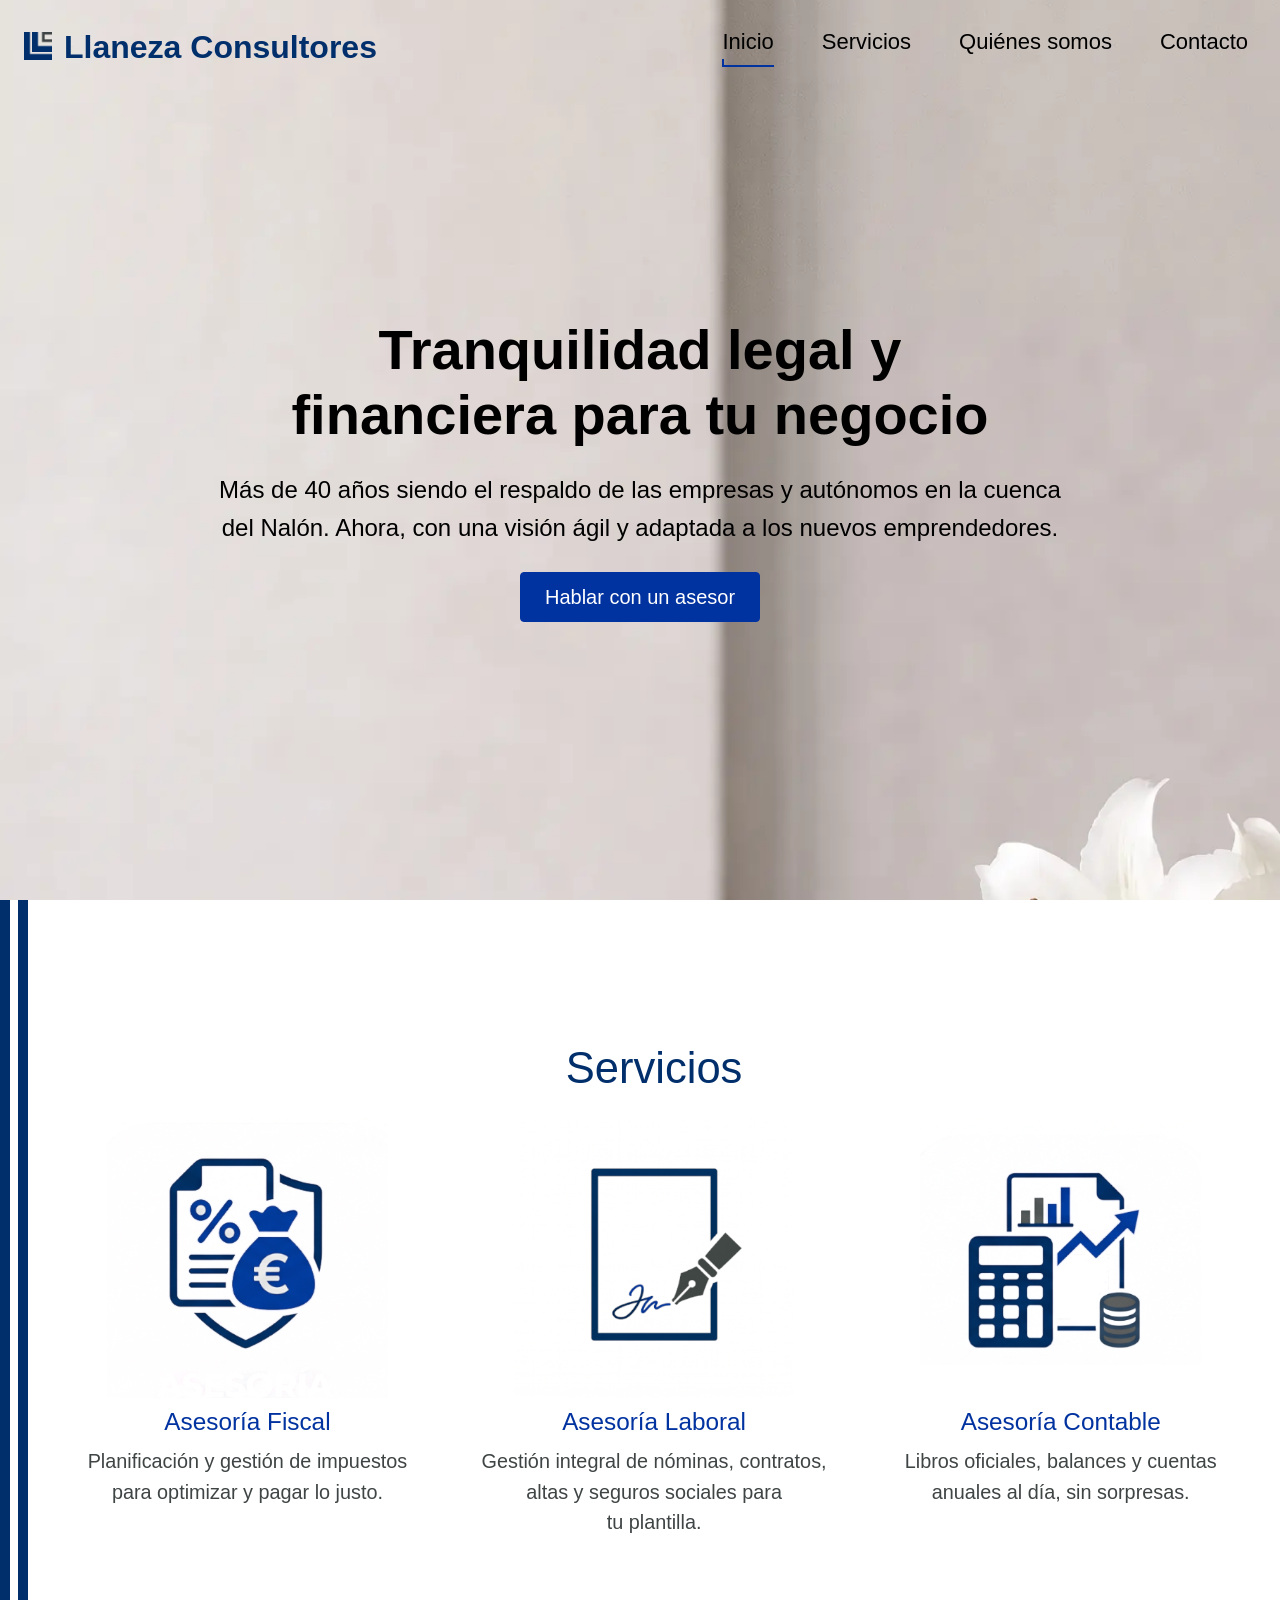
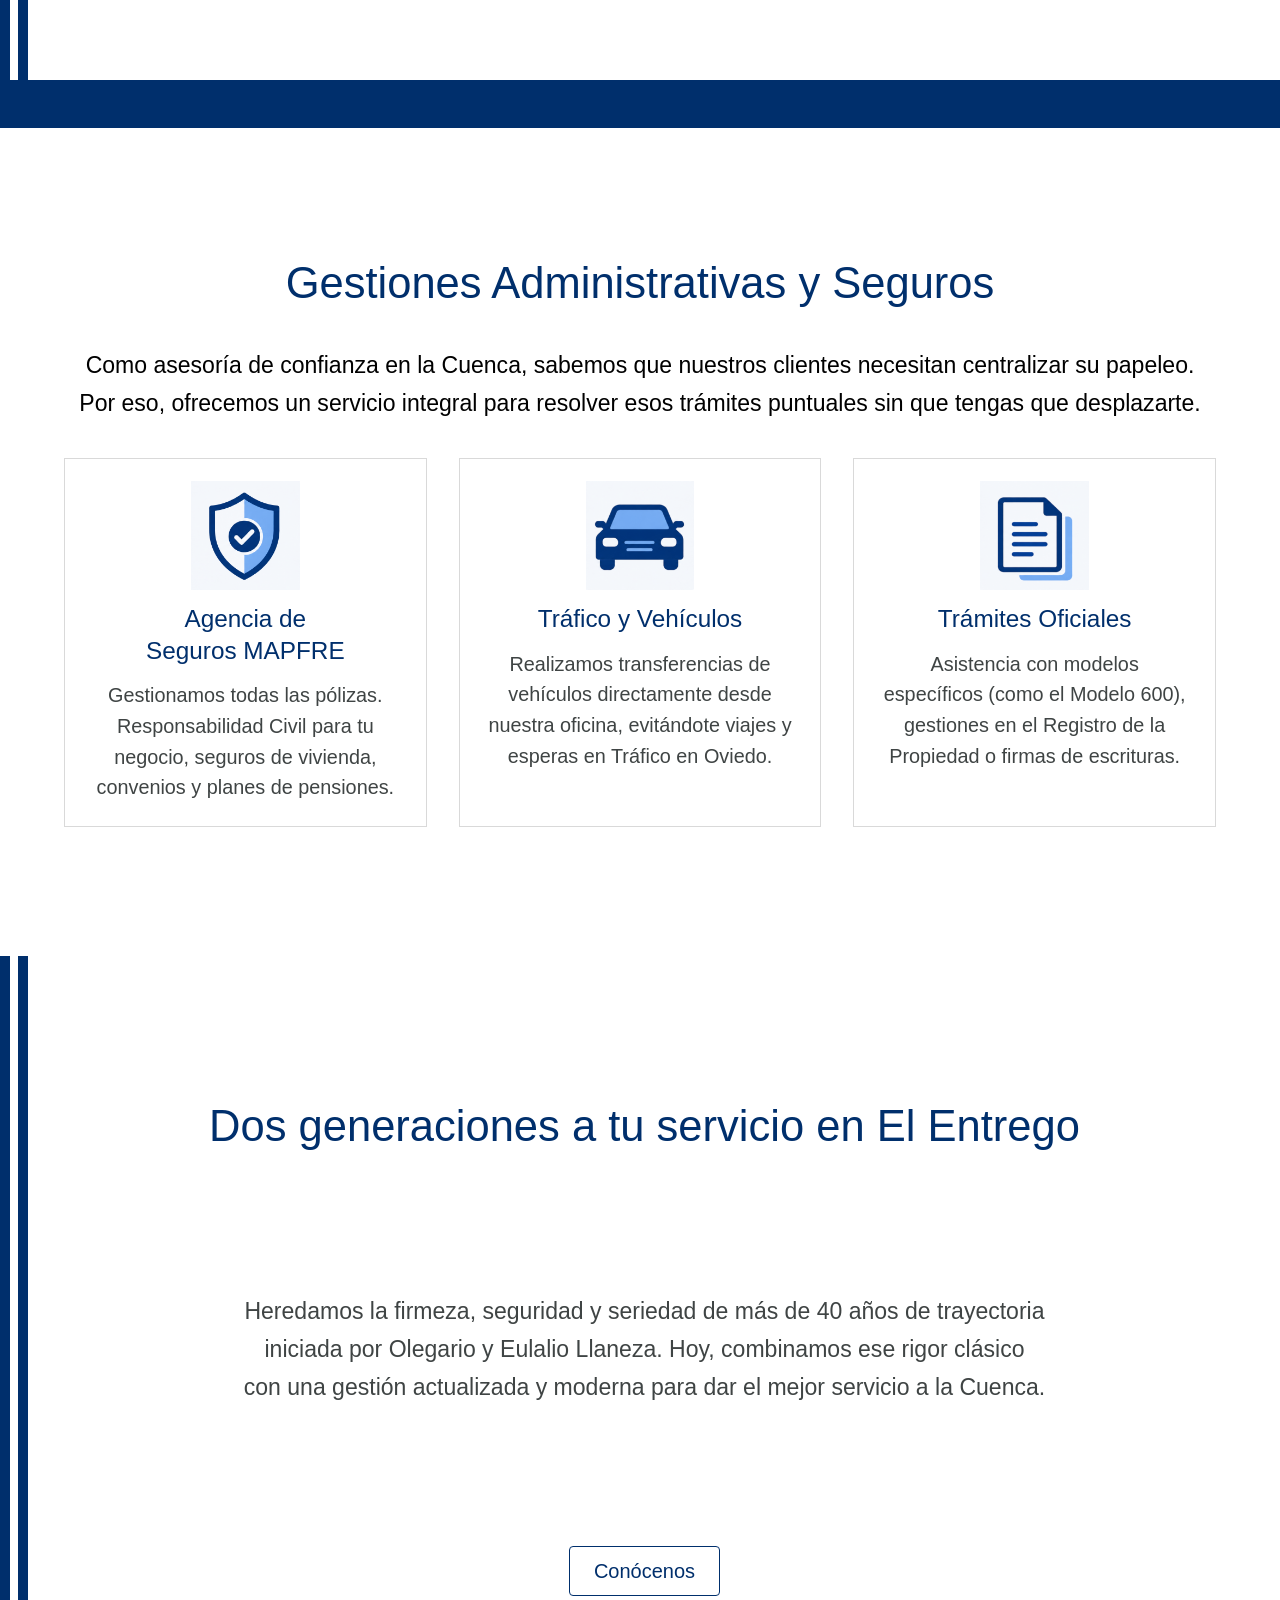
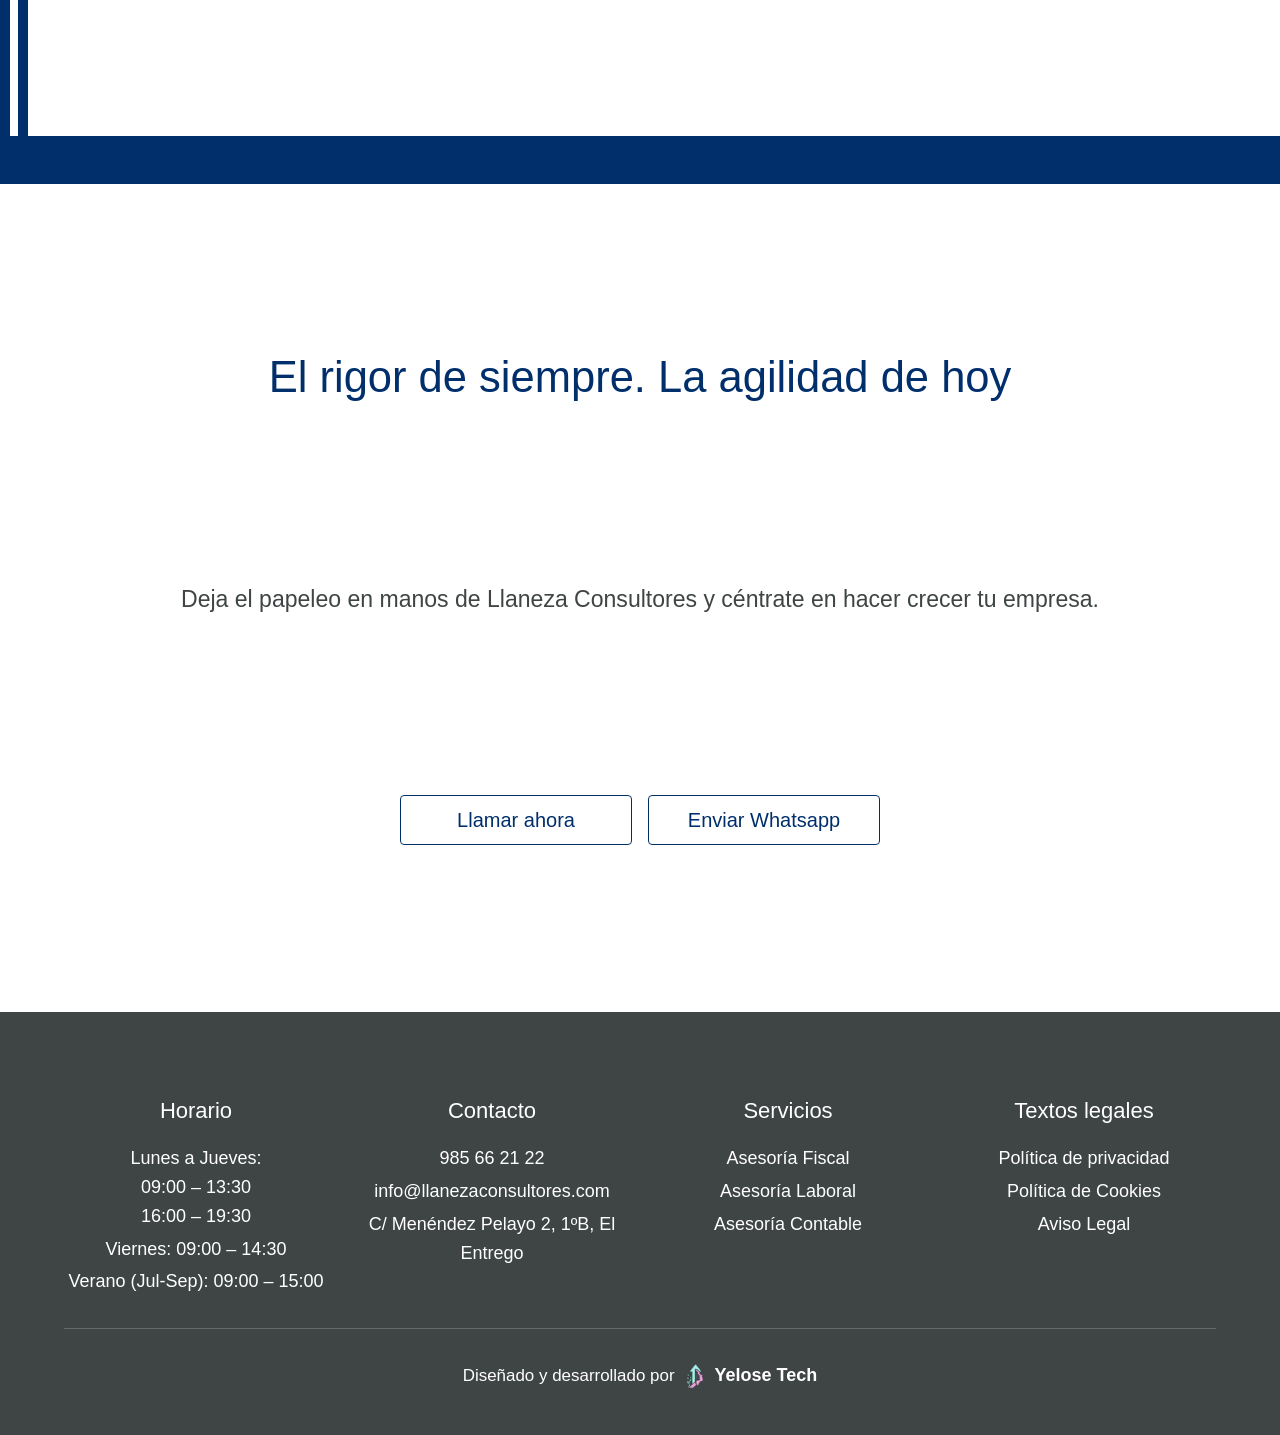
==== commit 8b3e57c8: "Backup base estable antes de ajustes responsive" ====
--- a/public/index.html
+++ b/public/index.html
@@ -116,6 +116,7 @@
     </header>
     <div>
         <picture>
+            <source media="(orientation: portrait)" srcset="images/cabecera/fondo-cabecera-pq.webp" type="image/webp">
             <source media="(max-width: 50rem)" srcset="images/cabecera/fondo-cabecera-pq.webp" width="800" height="800" type="image/webp">
             <source media="(max-width: 75rem)" srcset="images/cabecera/fondo-cabecera-md.webp" width="1200" height="675" type="image/webp">
             <img src="images/cabecera/fondo-cabecera.webp" alt="" width="1672" height="941">
@@ -222,15 +223,12 @@
                 <p>C/ Menéndez Pelayo 2, 1ºB, El Entrego</p>
             </address>
         </section>
-        <nav aria-labelledby="footer-mapa-web">
-            <h2 id="footer-mapa-web">Navegación</h2>
-            <ul>
-                <li><a href="index.html">Inicio</a></li>
+        <nav aria-labelledby="footer-servicios">
+            <h2 id="footer-servicios">Servicios</h2>
+            <ul>
                 <li><a href="fiscal.html">Asesoría Fiscal</a></li>
                 <li><a href="laboral.html">Asesoría Laboral</a></li>
                 <li><a href="contable.html">Asesoría Contable</a></li>
-                <li><a href="quienes-somos.html">Quiénes somos</a></li>
-                <li><a href="contacto.html">Contacto</a></li>
             </ul>
         </nav>
         <nav aria-labelledby="footer-textos-legales">
@@ -241,6 +239,13 @@
                 <li><a href="aviso-legal.html">Aviso Legal</a></li>
             </ul>
         </nav>
+        <p>
+            Diseñado y desarrollado por
+            <a href="https://yelose.tech" target="_blank" rel="noopener noreferrer">
+                <img src="images/yelose-tech.png" alt="Yelose Tech" width="128" height="128">
+                <span>Yelose Tech</span>
+            </a>
+        </p>
     </footer>
     <script src="js/index.js"></script>
 </body>
--- a/public/css/shared.css
+++ b/public/css/shared.css
@@ -27,6 +27,11 @@
     --radius-s: 0.25rem;
     --transition-fast: 150ms ease;
     --transition-medium: 300ms ease;
+
+    --fs-section-title: clamp(2rem, min(3.4vw, 5.5dvh), 3.15rem);
+    --fs-section-lead: clamp(1.1875rem, min(1.8vw, 3.1dvh), 1.5rem);
+    --fs-card-title: clamp(1.375rem, min(1.9vw, 3.3dvh), 1.875rem);
+    --fs-card-text: clamp(1.125rem, min(1.55vw, 2.75dvh), 1.3125rem);
 }
 
 *,
@@ -332,19 +337,23 @@
 
 footer {
     display: grid;
-    grid-template-columns: repeat(auto-fit, minmax(min(100%, 13rem), 1fr));
+    grid-template-columns: repeat(4, minmax(0, 1fr));
+    grid-template-rows: auto auto;
+    align-content: start;
+    align-items: start;
     gap: var(--space-l);
-    padding-block: var(--space-l);
+    padding-block: clamp(3rem, 9dvh, 6.5rem) clamp(2rem, 5dvh, 3.5rem);
     padding-inline: clamp(var(--space-m), 5vw, var(--space-2xl));
     color: var(--color-background);
     background-color: var(--color-tertiary);
     text-align: center;
 }
 
-footer > * {
+footer > :not(:last-child) {
     display: flex;
     flex-direction: column;
     align-items: center;
+    justify-content: flex-start;
     gap: var(--space-s);
     min-inline-size: 0;
 }
@@ -358,6 +367,7 @@
 footer ul {
     display: flex;
     flex-direction: column;
+    align-items: center;
     gap: var(--space-3xs);
     list-style: none;
     padding: 0;
@@ -377,6 +387,7 @@
 footer address {
     display: flex;
     flex-direction: column;
+    align-items: center;
     gap: var(--space-3xs);
     font-style: normal;
 }
@@ -390,48 +401,29 @@
     opacity: 0.7;
 }
 
-.legal {
-    display: flex;
-    flex-direction: column;
-    gap: var(--space-l);
-    padding-block: var(--space-xl) var(--space-2xl);
-    padding-inline: max(clamp(var(--space-l), 5vw, var(--space-2xl)), calc((100% - 80rem) / 2));
-    text-align: start;
-}
-
-.legal > * {
-    padding-inline: 0;
-}
-
-.legal h2 {
-    font-size: clamp(1.25rem, 1.15rem + 0.45vw, 1.5rem);
-    font-weight: var(--font-weight-medium);
-    line-height: 1.35;
-    text-align: start;
-    padding-block-end: var(--space-2xs);
-}
-
-.legal section {
-    display: flex;
-    flex-direction: column;
-    gap: var(--space-s);
-}
-
-.legal p,
-.legal li {
-    font-size: clamp(1.125rem, 0.95rem + 1vw, 1.5rem);
-    line-height: 1.7;
-    text-align: justify;
-}
-
-.legal ul {
-    display: flex;
-    flex-direction: column;
+footer > p:last-child {
+    grid-column: 1 / -1;
+    display: flex;
+    flex-wrap: wrap;
+    justify-content: center;
+    align-items: center;
     gap: var(--space-2xs);
-    padding-inline-start: 1.25rem;
-}
-
-.legal a[href] {
-    color: var(--color-primary);
-    text-decoration: underline;
+    padding-block-start: var(--space-l);
+    border-block-start: 1px solid rgba(255, 255, 255, 0.2);
+    font-size: clamp(0.95rem, 0.9rem + 0.2vw, 1.0625rem);
+}
+
+footer > p:last-child a {
+    display: inline-flex;
+    align-items: center;
+    gap: var(--space-2xs);
+    font-weight: var(--font-weight-bold);
+    text-decoration: none;
+}
+
+footer > p:last-child img {
+    display: inline-block;
+    inline-size: auto;
+    block-size: 1.5rem;
+    border-radius: var(--radius-s);
 }
--- a/public/css/index.css
+++ b/public/css/index.css
@@ -42,7 +42,7 @@
 
 :where(body[data-hero]) > div h1 {
     max-inline-size: 44rem;
-    font-size: clamp(2rem, 5vw, 3.5rem);
+    font-size: clamp(2.25rem, 5vw, 3.5rem);
     line-height: 1.15;
     color: #000000;
     text-wrap: balance;
@@ -73,25 +73,56 @@
     flex-direction: column;
     justify-content: center;
     min-block-size: calc(100dvh - var(--header-offset));
-    gap: clamp(1rem, 3.5dvh, var(--space-l));
+    gap: clamp(1.25rem, 4dvh, var(--space-xl));
     padding-block: clamp(1rem, 3dvh, var(--space-l));
 }
 
-main section > h2 {
+/* Mismo tamaño de título H2 y párrafo general en todas las secciones */
+main > section > h2 {
     padding-block-end: 0;
-    font-size: clamp(1.875rem, min(3.2vw, 5.2dvh), 3.15rem);
+    font-size: var(--fs-section-title);
     font-weight: var(--font-weight-light);
     line-height: 1.2;
     color: var(--color-primary);
     text-align: center;
 }
 
+main > section > p {
+    align-self: center;
+    inline-size: min(100%, 90rem);
+    font-size: var(--fs-section-lead);
+    line-height: 1.65;
+    color: var(--color-tertiary);
+    text-align: center;
+    text-wrap: balance;
+}
+
+/* Mismos tamaños de subtítulo H3 y texto P en todas las tarjetas */
+main > section article h3 {
+    font-size: var(--fs-card-title);
+    font-weight: var(--font-weight-medium);
+    line-height: 1.3;
+    color: var(--color-primary);
+    text-align: center;
+    text-wrap: balance;
+}
+
+main > section article p {
+    max-inline-size: 24rem;
+    inline-size: 100%;
+    font-size: var(--fs-card-text);
+    line-height: 1.55;
+    color: var(--color-tertiary);
+    text-align: center;
+    text-wrap: pretty;
+}
+
 main > section[aria-labelledby="inicio-servicios"] {
     position: relative;
     align-items: center;
-    gap: clamp(1.25rem, 4.5dvh, 3rem);
-    padding-block-start: clamp(1rem, 2.5dvh, 2rem);
-    padding-block-end: calc(3rem + clamp(1rem, 2.5dvh, 2rem));
+    gap: clamp(0.75rem, 2.5dvh, 2rem);
+    padding-block-start: clamp(0.5rem, 1.5dvh, 1.25rem);
+    padding-block-end: calc(3rem + clamp(0.5rem, 1.5dvh, 1.25rem));
     padding-inline-start: calc(clamp(1.25rem, 2.2vw, 2.25rem) + clamp(var(--space-m), 3.5vw, var(--space-2xl)));
     padding-inline-end: clamp(var(--space-m), 3.5vw, var(--space-2xl));
 }
@@ -128,9 +159,9 @@
 
 main > section[aria-labelledby="inicio-servicios"] > div {
     display: grid;
-    grid-template-columns: repeat(auto-fit, minmax(min(100%, 16rem), 1fr));
-    gap: clamp(1.5rem, 3.5vw, var(--space-xl));
-    max-inline-size: 86rem;
+    grid-template-columns: repeat(auto-fit, minmax(min(100%, 17rem), 1fr));
+    gap: clamp(2rem, 4.5vw, 4.5rem);
+    max-inline-size: 90rem;
     inline-size: 100%;
 }
 
@@ -152,23 +183,14 @@
 }
 
 main > section[aria-labelledby="inicio-servicios"] article img {
-    block-size: clamp(7.5rem, min(14vw, 23dvh), 13.5rem);
+    block-size: clamp(11rem, min(22vw, 36dvh), 21rem);
     inline-size: auto;
     object-fit: contain;
+    mix-blend-mode: multiply;
 }
 
 main > section[aria-labelledby="inicio-servicios"] article h3 {
-    font-size: clamp(1.375rem, min(1.8vw, 3.2dvh), 1.9rem);
-    font-weight: var(--font-weight-medium);
     color: var(--color-secondary);
-    text-align: center;
-}
-
-main > section[aria-labelledby="inicio-servicios"] article p {
-    max-inline-size: 20rem;
-    font-size: clamp(0.95rem, min(1.15vw, 2.2dvh), 1.125rem);
-    line-height: 1.6;
-    text-align: justify;
 }
 
 main > section[aria-labelledby="inicio-servicios"] article a:hover,
@@ -178,24 +200,20 @@
 
 main > section[aria-labelledby="inicio-gestiones"] {
     align-items: center;
-    gap: clamp(0.75rem, 2.5dvh, var(--space-m));
-    color: #000000;
+    justify-content: center;
+    gap: clamp(1.25rem, 4dvh, 2.75rem);
+    padding-block: clamp(1rem, 3dvh, 2.25rem);
 }
 
 main > section[aria-labelledby="inicio-gestiones"] > p {
-    max-inline-size: 64rem;
-    inline-size: 100%;
-    font-size: clamp(1rem, min(1.3vw, 2.3dvh), 1.1875rem);
-    line-height: 1.6;
-    text-align: center;
     color: #000000;
 }
 
 main > section[aria-labelledby="inicio-gestiones"] > div {
     display: grid;
-    grid-template-columns: repeat(auto-fit, minmax(min(100%, 16rem), 1fr));
-    gap: clamp(1rem, 2.2vw, var(--space-m));
-    max-inline-size: 86rem;
+    grid-template-columns: repeat(auto-fit, minmax(min(100%, 17rem), 1fr));
+    gap: clamp(1.25rem, 2.5vw, var(--space-l));
+    max-inline-size: 90rem;
     inline-size: 100%;
 }
 
@@ -203,31 +221,18 @@
     display: flex;
     flex-direction: column;
     align-items: center;
-    gap: clamp(0.375rem, 1.2dvh, var(--space-xs));
-    padding: clamp(1rem, 2.5dvh, var(--space-m));
+    gap: clamp(0.5rem, 1.5dvh, var(--space-s));
+    padding-block: clamp(1rem, 2.5dvh, var(--space-l));
+    padding-inline: clamp(1.25rem, 2vw, var(--space-m));
     border: 0.0625rem solid var(--color-border);
     block-size: 100%;
 }
 
 main > section[aria-labelledby="inicio-gestiones"] article img {
-    block-size: clamp(5rem, min(9vw, 15dvh), 8rem);
+    block-size: clamp(4.75rem, min(8.5vw, 13.5dvh), 7.75rem);
     inline-size: auto;
     object-fit: contain;
-}
-
-main > section[aria-labelledby="inicio-gestiones"] article h3 {
-    font-size: clamp(1.25rem, min(1.6vw, 2.8dvh), 1.65rem);
-    font-weight: var(--font-weight-medium);
-    color: var(--color-primary);
-    text-align: center;
-}
-
-main > section[aria-labelledby="inicio-gestiones"] article p {
-    max-inline-size: 20rem;
-    font-size: clamp(0.9375rem, min(1.1vw, 2.1dvh), 1.0625rem);
-    line-height: 1.55;
-    color: var(--color-tertiary);
-    text-align: justify;
+    mix-blend-mode: multiply;
 }
 
 main > section[aria-labelledby="inicio-quienes-somos"] {
@@ -239,14 +244,6 @@
     text-align: center;
 }
 
-main > section[aria-labelledby="inicio-quienes-somos"] > p {
-    inline-size: min(100%, 60rem);
-    align-self: center;
-    font-size: clamp(1.05rem, min(1.4vw, 2.5dvh), 1.25rem);
-    line-height: 1.65;
-    color: var(--color-tertiary);
-}
-
 main > section[aria-labelledby="inicio-quienes-somos"] > a {
     align-self: center;
 }
@@ -254,14 +251,6 @@
 main > section[aria-labelledby="inicio-cta"] {
     justify-content: space-evenly;
     text-align: center;
-}
-
-main > section[aria-labelledby="inicio-cta"] > p {
-    align-self: center;
-    inline-size: min(100%, 64rem);
-    font-size: clamp(1.05rem, min(1.4vw, 2.5dvh), 1.25rem);
-    line-height: 1.65;
-    color: var(--color-tertiary);
 }
 
 main > section[aria-labelledby="inicio-cta"] ul {
@@ -272,7 +261,7 @@
     align-self: center;
     list-style: none;
     padding: 0;
-    inline-size: min(100%, 28rem);
+    inline-size: min(100%, 30rem);
 }
 
 main > section[aria-labelledby="inicio-cta"] li {
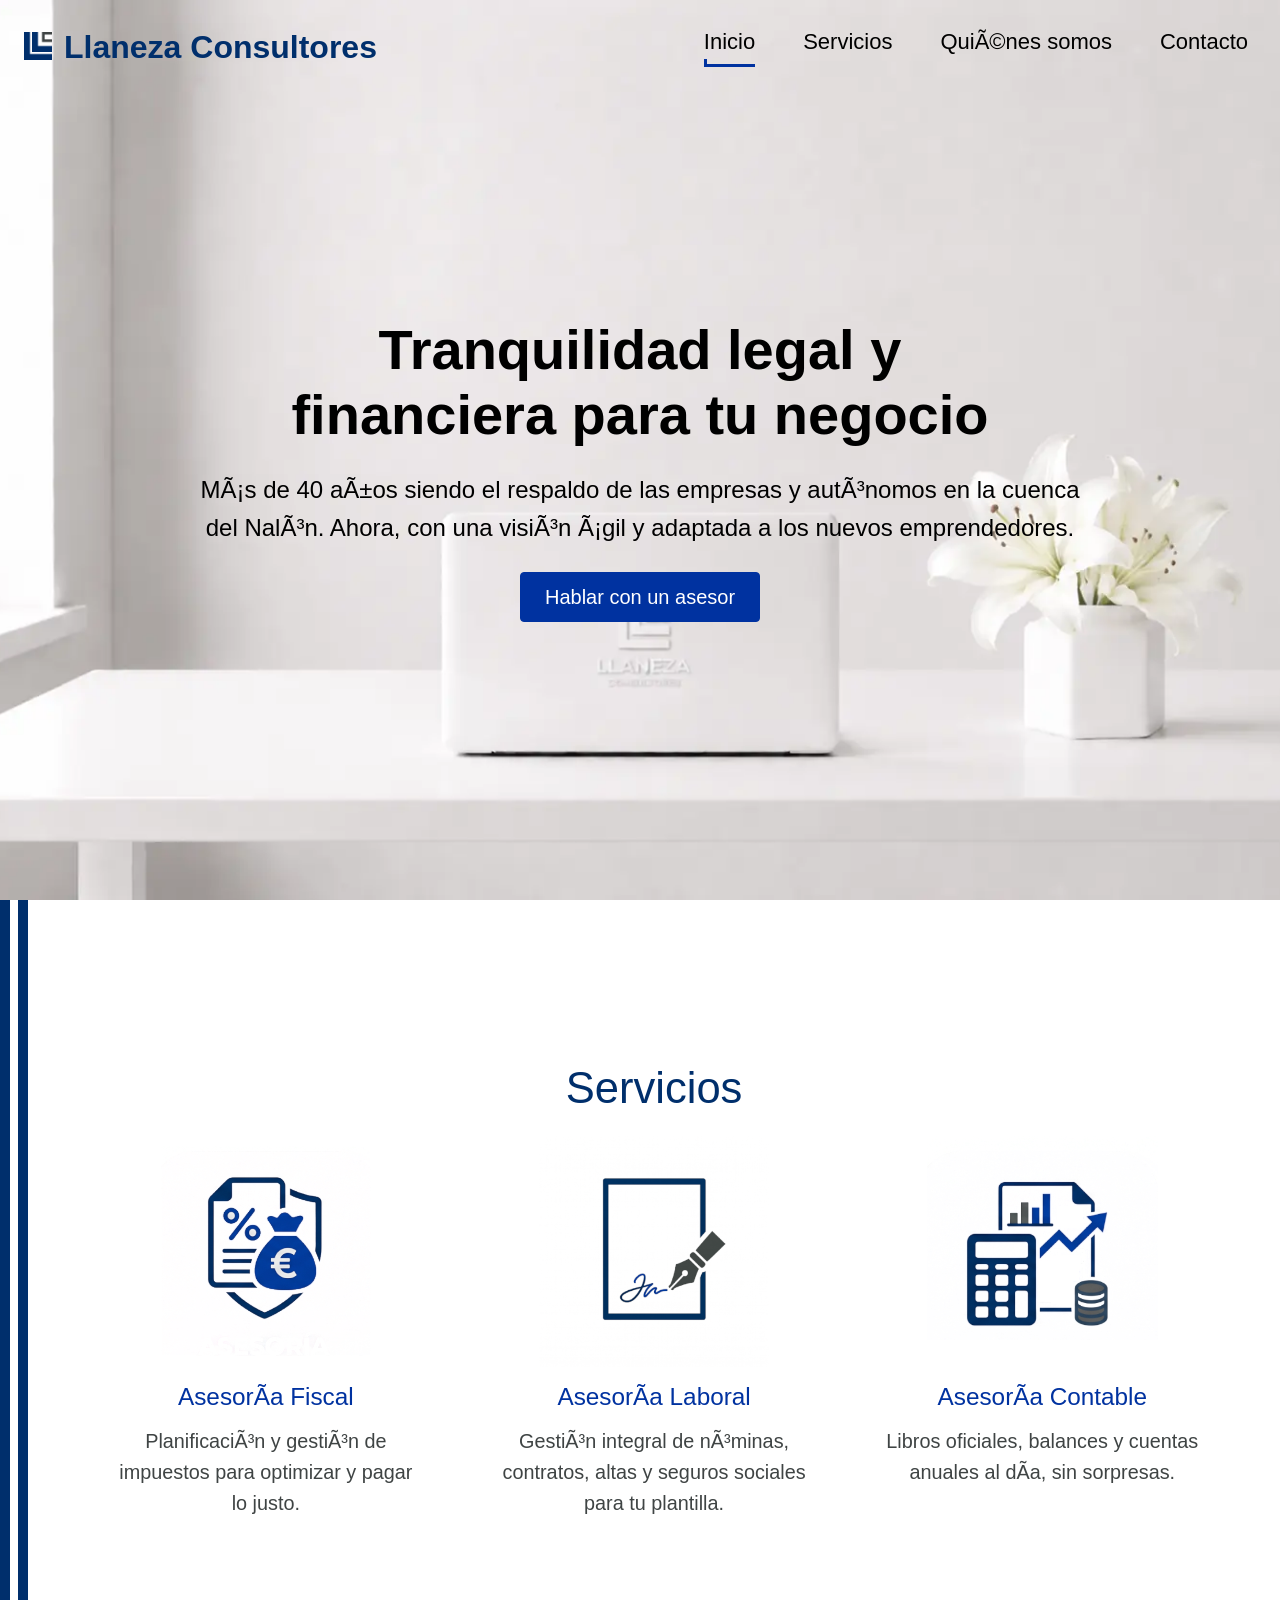
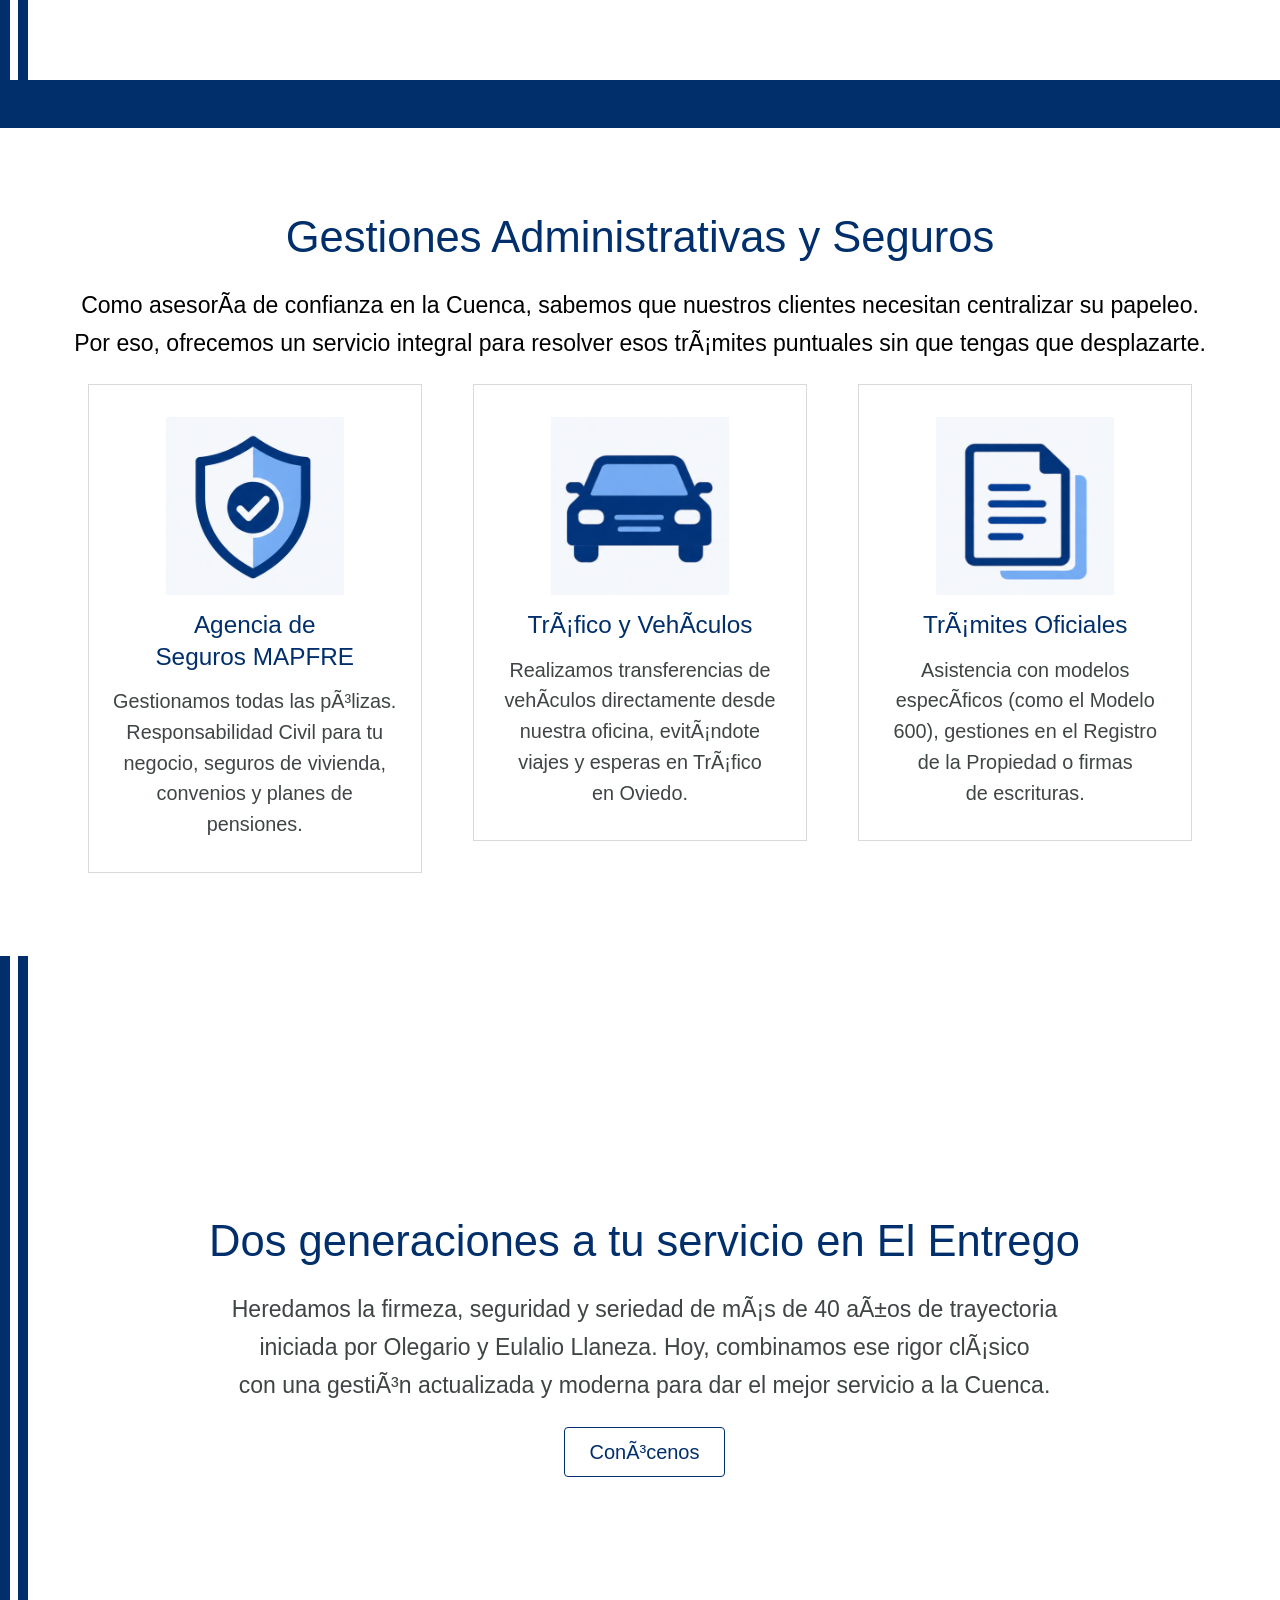
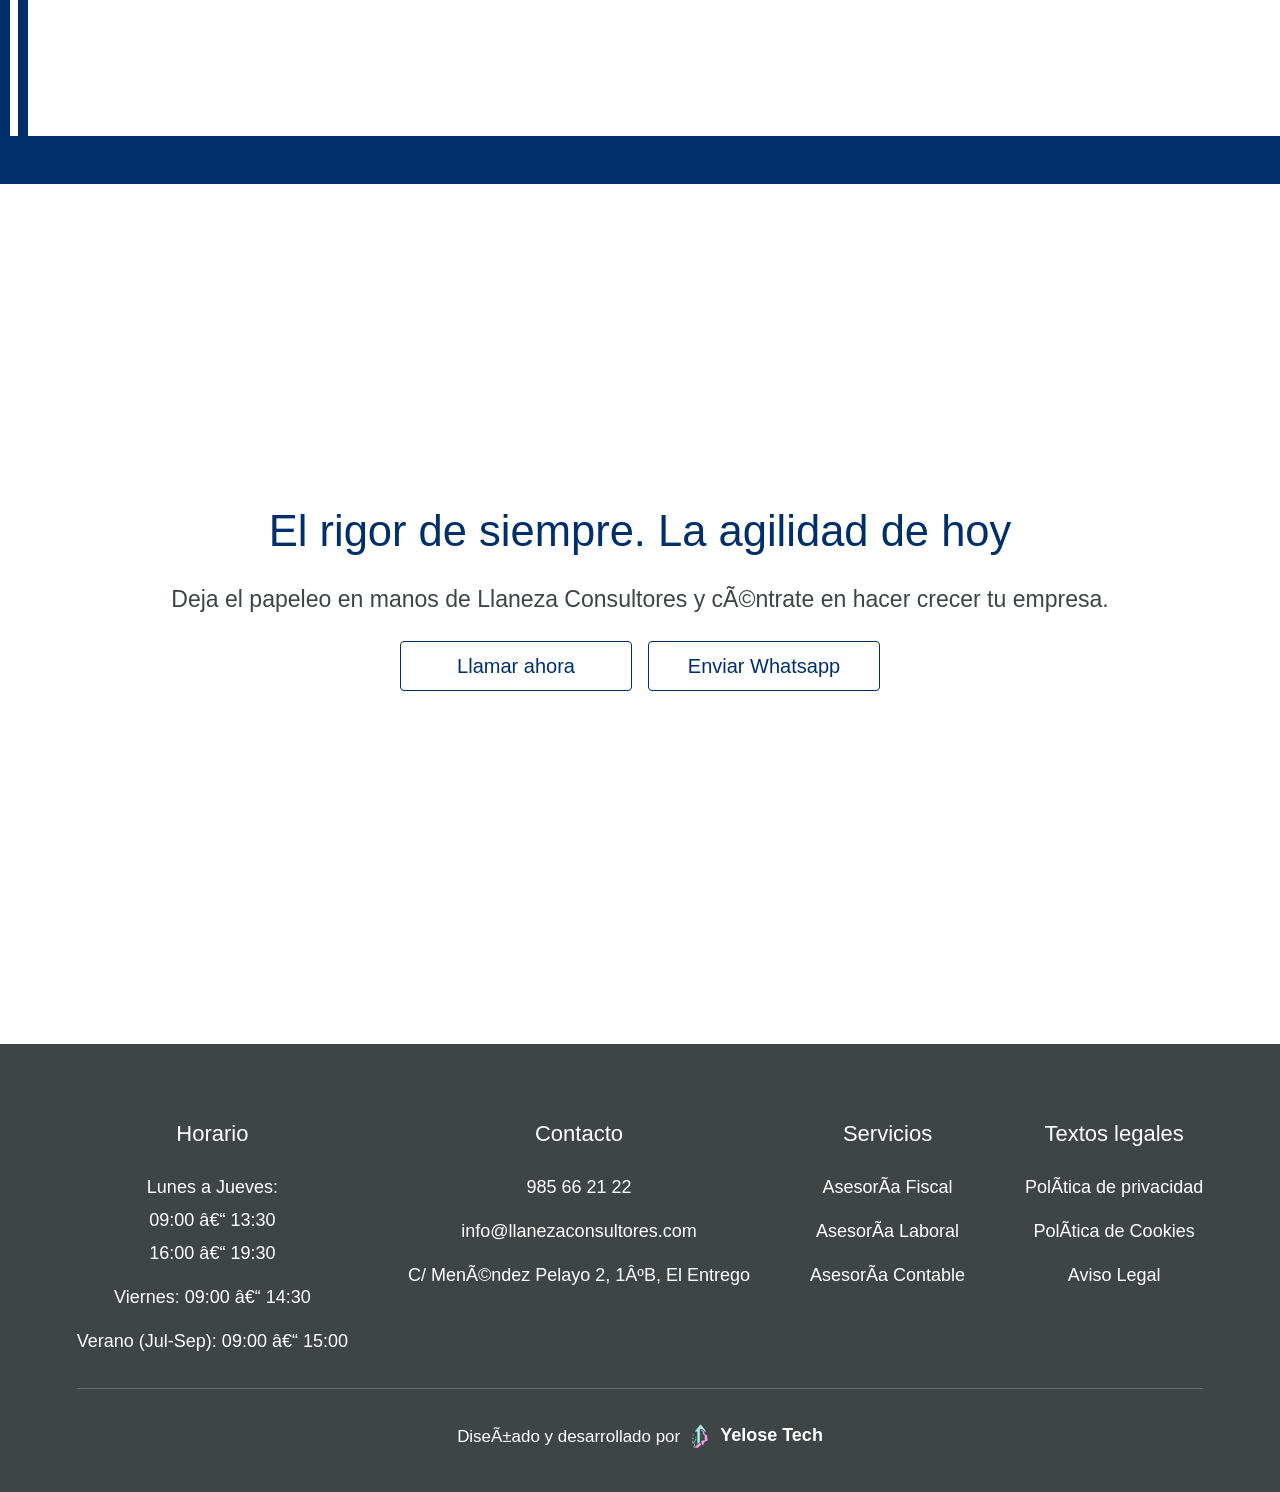
==== commit 7407b38b: "Actualizar URLs a llaneza-consultores.web.app y preparar lanzamiento" ====
--- a/public/index.html
+++ b/public/index.html
@@ -1,23 +1,23 @@
-<!DOCTYPE html>
+﻿<!DOCTYPE html>
 <html lang="es">
 <head>
     <meta charset="utf-8">
     <meta name="viewport" content="width=device-width, initial-scale=1">
     <link rel="icon" href="images/favicon.png" type="image/png">
-    <title>Asesoría fiscal, laboral y contable | Llaneza Consultores</title>
-    <meta name="description" content="Asesoría fiscal, laboral y contable en El Entrego para empresas y autónomos de la cuenca del Nalón. Más de 40 años de experiencia.">
-    <link rel="canonical" href="https://llanezaconsultores.com/">
-    <meta property="og:title" content="Asesoría fiscal, laboral y contable | Llaneza Consultores">
-    <meta property="og:description" content="Asesoría fiscal, laboral y contable en El Entrego para empresas y autónomos de la cuenca del Nalón. Más de 40 años de experiencia.">
+    <title>AsesorÃ­a fiscal, laboral y contable | Llaneza Consultores</title>
+    <meta name="description" content="AsesorÃ­a fiscal, laboral y contable en El Entrego para empresas y autÃ³nomos de la cuenca del NalÃ³n. MÃ¡s de 40 aÃ±os de experiencia.">
+    <link rel="canonical" href="https://llaneza-consultores.web.app/">
+    <meta property="og:title" content="AsesorÃ­a fiscal, laboral y contable | Llaneza Consultores">
+    <meta property="og:description" content="AsesorÃ­a fiscal, laboral y contable en El Entrego para empresas y autÃ³nomos de la cuenca del NalÃ³n. MÃ¡s de 40 aÃ±os de experiencia.">
     <meta property="og:type" content="website">
-    <meta property="og:url" content="https://llanezaconsultores.com/">
-    <meta property="og:image" content="https://llanezaconsultores.com/images/cabecera/fondo-cabecera.webp">
+    <meta property="og:url" content="https://llaneza-consultores.web.app/">
+    <meta property="og:image" content="https://llaneza-consultores.web.app/images/cabecera/fondo-cabecera.webp">
     <meta property="og:locale" content="es_ES">
     <meta property="og:site_name" content="Llaneza Consultores">
     <meta name="twitter:card" content="summary_large_image">
-    <meta name="twitter:title" content="Asesoría fiscal, laboral y contable | Llaneza Consultores">
-    <meta name="twitter:description" content="Asesoría fiscal, laboral y contable en El Entrego para empresas y autónomos de la cuenca del Nalón. Más de 40 años de experiencia.">
-    <meta name="twitter:image" content="https://llanezaconsultores.com/images/cabecera/fondo-cabecera.webp">
+    <meta name="twitter:title" content="AsesorÃ­a fiscal, laboral y contable | Llaneza Consultores">
+    <meta name="twitter:description" content="AsesorÃ­a fiscal, laboral y contable en El Entrego para empresas y autÃ³nomos de la cuenca del NalÃ³n. MÃ¡s de 40 aÃ±os de experiencia.">
+    <meta name="twitter:image" content="https://llaneza-consultores.web.app/images/cabecera/fondo-cabecera.webp">
     <meta name="google-site-verification" content="It02aOHrsB4Dx3ZrwxketEOuvi774IJES2rw5fQ958o" />
     <link rel="stylesheet" href="css/shared.css">
     <link rel="stylesheet" href="css/index.css">
@@ -25,21 +25,21 @@
 {
   "@context": "https://schema.org",
   "@type": "ProfessionalService",
-  "@id": "https://llanezaconsultores.com/#organizacion",
+  "@id": "https://llaneza-consultores.web.app/#organizacion",
   "name": "Llaneza Consultores",
   "legalName": "LLANEZA CONSULTORES SL",
-  "url": "https://llanezaconsultores.com/",
+  "url": "https://llaneza-consultores.web.app/",
   "telephone": "+34985662122",
   "email": "info@llanezaconsultores.com",
   "address": {
     "@type": "PostalAddress",
-    "streetAddress": "C/ Menéndez Pelayo 2, 1ºB",
+    "streetAddress": "C/ MenÃ©ndez Pelayo 2, 1ÂºB",
     "addressLocality": "El Entrego",
     "addressCountry": "ES"
   },
   "areaServed": {
     "@type": "Place",
-    "name": "Cuenca del Nalón"
+    "name": "Cuenca del NalÃ³n"
   },
   "openingHoursSpecification": [
     {
@@ -61,11 +61,11 @@
       "closes": "14:30"
     }
   ],
-  "description": "Asesoría fiscal, laboral y contable para empresas y autónomos en El Entrego y la cuenca del Nalón.",
+  "description": "AsesorÃ­a fiscal, laboral y contable para empresas y autÃ³nomos en El Entrego y la cuenca del NalÃ³n.",
   "knowsAbout": [
-    "Asesoría fiscal",
-    "Asesoría laboral",
-    "Asesoría contable",
+    "AsesorÃ­a fiscal",
+    "AsesorÃ­a laboral",
+    "AsesorÃ­a contable",
     "Gestiones administrativas",
     "Seguros"
   ]
@@ -75,11 +75,11 @@
 {
   "@context": "https://schema.org",
   "@type": "WebSite",
-  "@id": "https://llanezaconsultores.com/#sitio",
-  "url": "https://llanezaconsultores.com/",
+  "@id": "https://llaneza-consultores.web.app/#sitio",
+  "url": "https://llaneza-consultores.web.app/",
   "name": "Llaneza Consultores",
   "publisher": {
-    "@id": "https://llanezaconsultores.com/#organizacion"
+    "@id": "https://llaneza-consultores.web.app/#organizacion"
   },
   "inLanguage": "es-ES"
 }
@@ -87,11 +87,11 @@
 </head>
 <body data-hero>
     <header>
-        <a href="index.html" aria-label="Inicio — Llaneza Consultores">
+        <a href="index.html" aria-label="Inicio â€” Llaneza Consultores">
             <img src="images/logo-llaneza.png" alt="Llaneza Consultores" width="140" height="140">
             Llaneza Consultores
         </a>
-        <button type="button" aria-label="Abrir menú" aria-expanded="false" aria-controls="menu-principal"></button>
+        <button type="button" aria-label="Abrir menÃº" aria-expanded="false" aria-controls="menu-principal"></button>
         <nav id="menu-principal" aria-label="Principal">
             <ul>
                 <li>
@@ -100,13 +100,13 @@
                 <li>
                     <span tabindex="0">Servicios</span>
                     <ul>
-                        <li><a href="fiscal.html">Asesoría Fiscal</a></li>
-                        <li><a href="laboral.html">Asesoría Laboral</a></li>
-                        <li><a href="contable.html">Asesoría Contable</a></li>
+                        <li><a href="fiscal.html">AsesorÃ­a Fiscal</a></li>
+                        <li><a href="laboral.html">AsesorÃ­a Laboral</a></li>
+                        <li><a href="contable.html">AsesorÃ­a Contable</a></li>
                     </ul>
                 </li>
                 <li>
-                    <a href="quienes-somos.html">Quiénes somos</a>
+                    <a href="quienes-somos.html">QuiÃ©nes somos</a>
                 </li>
                 <li>
                     <a href="contacto.html">Contacto</a>
@@ -123,7 +123,7 @@
         </picture>
         <section aria-labelledby="inicio-hero">
             <h1 id="inicio-hero">Tranquilidad legal y financiera para tu negocio</h1>
-            <p>Más de 40 años siendo el respaldo de las empresas y autónomos en la cuenca del Nalón. Ahora, con una visión ágil y adaptada a los nuevos emprendedores.</p>
+            <p>MÃ¡s de 40 aÃ±os siendo el respaldo de las empresas y autÃ³nomos en la cuenca del NalÃ³n. Ahora, con una visiÃ³n Ã¡gil y adaptada a los nuevos emprendedores.</p>
             <a href="tel:+34985662122" data-type="primary">Hablar con un asesor</a>
         </section>
     </div>
@@ -134,59 +134,59 @@
             <div>
                 <article>
                     <a href="fiscal.html">
-                        <img src="images/iconos/inicio/asesoria-fiscal.png" alt="Asesoría Fiscal">
-                        <h3>Asesoría Fiscal</h3>
+                        <img src="images/iconos/inicio/asesoria-fiscal.png" alt="AsesorÃ­a Fiscal">
+                        <h3>AsesorÃ­a Fiscal</h3>
                     </a>
-                    <p>Planificación y gestión de impuestos para optimizar y pagar lo justo.</p>
+                    <p>PlanificaciÃ³n y gestiÃ³n de impuestos para optimizar y pagar lo justo.</p>
                 </article>
                 <article>
                     <a href="laboral.html">
-                        <img src="images/iconos/inicio/asesoria-laboral.png" alt="Asesoría Laboral">
-                        <h3>Asesoría Laboral</h3>
+                        <img src="images/iconos/inicio/asesoria-laboral.png" alt="AsesorÃ­a Laboral">
+                        <h3>AsesorÃ­a Laboral</h3>
                     </a>
-                    <p>Gestión integral de nóminas, contratos, altas y seguros sociales para tu plantilla.</p>
+                    <p>GestiÃ³n integral de nÃ³minas, contratos, altas y seguros sociales para tu plantilla.</p>
                 </article>
                 <article>
                     <a href="contable.html">
-                        <img src="images/iconos/inicio/asesoria-contable.png" alt="Asesoría Contable">
-                        <h3>Asesoría Contable</h3>
+                        <img src="images/iconos/inicio/asesoria-contable.png" alt="AsesorÃ­a Contable">
+                        <h3>AsesorÃ­a Contable</h3>
                     </a>
-                    <p>Libros oficiales, balances y cuentas anuales al día, sin sorpresas.</p>
+                    <p>Libros oficiales, balances y cuentas anuales al dÃ­a, sin sorpresas.</p>
                 </article>
             </div>
         </section>
 
         <section aria-labelledby="inicio-gestiones">
             <h2 id="inicio-gestiones">Gestiones Administrativas y Seguros</h2>
-            <p>Como asesoría de confianza en la Cuenca, sabemos que nuestros clientes necesitan centralizar su papeleo. Por eso, ofrecemos un servicio integral para resolver esos trámites puntuales sin que tengas que desplazarte.</p>
+            <p>Como asesorÃ­a de confianza en la Cuenca, sabemos que nuestros clientes necesitan centralizar su papeleo. Por eso, ofrecemos un servicio integral para resolver esos trÃ¡mites puntuales sin que tengas que desplazarte.</p>
             <div>
                 <article>
                     <img src="images/iconos/inicio/seguros.png" alt="Seguros">
                     <h3>Agencia de Seguros MAPFRE</h3>
-                    <p>Gestionamos todas las pólizas. Responsabilidad Civil para tu negocio, seguros de vivienda, convenios y planes de pensiones.</p>
-                </article>
-                <article>
-                    <img src="images/iconos/inicio/trafico.png" alt="Tráfico y vehículos">
-                    <h3>Tráfico y Vehículos</h3>
-                    <p>Realizamos transferencias de vehículos directamente desde nuestra oficina, evitándote viajes y esperas en Tráfico en Oviedo.</p>
-                </article>
-                <article>
-                    <img src="images/iconos/inicio/tramites.png" alt="Trámites oficiales">
-                    <h3>Trámites Oficiales</h3>
-                    <p>Asistencia con modelos específicos (como el Modelo 600), gestiones en el Registro de la Propiedad o firmas de escrituras.</p>
+                    <p>Gestionamos todas las pÃ³lizas. Responsabilidad Civil para tu negocio, seguros de vivienda, convenios y planes de pensiones.</p>
+                </article>
+                <article>
+                    <img src="images/iconos/inicio/trafico.png" alt="TrÃ¡fico y vehÃ­culos">
+                    <h3>TrÃ¡fico y VehÃ­culos</h3>
+                    <p>Realizamos transferencias de vehÃ­culos directamente desde nuestra oficina, evitÃ¡ndote viajes y esperas en TrÃ¡fico en Oviedo.</p>
+                </article>
+                <article>
+                    <img src="images/iconos/inicio/tramites.png" alt="TrÃ¡mites oficiales">
+                    <h3>TrÃ¡mites Oficiales</h3>
+                    <p>Asistencia con modelos especÃ­ficos (como el Modelo 600), gestiones en el Registro de la Propiedad o firmas de escrituras.</p>
                 </article>
             </div>
         </section>
 
         <section aria-labelledby="inicio-quienes-somos">
             <h2 id="inicio-quienes-somos">Dos generaciones a tu servicio en El Entrego</h2>
-            <p>Heredamos la firmeza, seguridad y seriedad de más de 40 años de trayectoria iniciada por Olegario y Eulalio Llaneza. Hoy, combinamos ese rigor clásico con una gestión actualizada y moderna para dar el mejor servicio a la Cuenca.</p>
-            <a href="https://maps.app.goo.gl/qGC6nZ6uGzYQmeMW6" target="_blank" rel="noopener" data-type="secondary">Conócenos</a>
+            <p>Heredamos la firmeza, seguridad y seriedad de mÃ¡s de 40 aÃ±os de trayectoria iniciada por Olegario y Eulalio Llaneza. Hoy, combinamos ese rigor clÃ¡sico con una gestiÃ³n actualizada y moderna para dar el mejor servicio a la Cuenca.</p>
+            <a href="https://maps.app.goo.gl/qGC6nZ6uGzYQmeMW6" target="_blank" rel="noopener" data-type="secondary">ConÃ³cenos</a>
         </section>
 
         <section aria-labelledby="inicio-cta">
             <h2 id="inicio-cta">El rigor de siempre. La agilidad de hoy</h2>
-            <p>Deja el papeleo en manos de Llaneza Consultores y céntrate en hacer crecer tu empresa.</p>
+            <p>Deja el papeleo en manos de Llaneza Consultores y cÃ©ntrate en hacer crecer tu empresa.</p>
             <ul>
                 <li>
                     <a href="tel:+34985662122" data-type="secondary">Llamar ahora</a>
@@ -204,11 +204,11 @@
             <ul>
                 <li>
                     Lunes a Jueves:
-                    <span>09:00 – 13:30</span>
-                    <span>16:00 – 19:30</span>
-                </li>
-                <li>Viernes: 09:00 – 14:30</li>
-                <li>Verano (Jul-Sep): 09:00 – 15:00</li>
+                    <span>09:00 â€“ 13:30</span>
+                    <span>16:00 â€“ 19:30</span>
+                </li>
+                <li>Viernes: 09:00 â€“ 14:30</li>
+                <li>Verano (Jul-Sep): 09:00 â€“ 15:00</li>
             </ul>
         </section>
         <section>
@@ -220,27 +220,27 @@
                 <p>
                     <a href="mailto:info@llanezaconsultores.com">info@llanezaconsultores.com</a>
                 </p>
-                <p>C/ Menéndez Pelayo 2, 1ºB, El Entrego</p>
+                <p>C/ MenÃ©ndez Pelayo 2, 1ÂºB, El Entrego</p>
             </address>
         </section>
         <nav aria-labelledby="footer-servicios">
             <h2 id="footer-servicios">Servicios</h2>
             <ul>
-                <li><a href="fiscal.html">Asesoría Fiscal</a></li>
-                <li><a href="laboral.html">Asesoría Laboral</a></li>
-                <li><a href="contable.html">Asesoría Contable</a></li>
+                <li><a href="fiscal.html">AsesorÃ­a Fiscal</a></li>
+                <li><a href="laboral.html">AsesorÃ­a Laboral</a></li>
+                <li><a href="contable.html">AsesorÃ­a Contable</a></li>
             </ul>
         </nav>
         <nav aria-labelledby="footer-textos-legales">
             <h2 id="footer-textos-legales">Textos legales</h2>
             <ul>
-                <li><a href="privacy.html">Política de privacidad</a></li>
-                <li><a href="cookies.html">Política de Cookies</a></li>
+                <li><a href="privacy.html">PolÃ­tica de privacidad</a></li>
+                <li><a href="cookies.html">PolÃ­tica de Cookies</a></li>
                 <li><a href="aviso-legal.html">Aviso Legal</a></li>
             </ul>
         </nav>
         <p>
-            Diseñado y desarrollado por
+            DiseÃ±ado y desarrollado por
             <a href="https://yelose.tech" target="_blank" rel="noopener noreferrer">
                 <img src="images/yelose-tech.png" alt="Yelose Tech" width="128" height="128">
                 <span>Yelose Tech</span>
--- a/public/css/shared.css
+++ b/public/css/shared.css
@@ -1,4 +1,4 @@
-:root {
+﻿:root {
     --color-primary: #002F6C;
     --color-secondary: #0032A0;
     --color-tertiary: #3F4444;
@@ -23,6 +23,8 @@
     --space-l: 2rem;
     --space-xl: 3rem;
     --space-2xl: 4rem;
+    --space-before-footer: clamp(1.5rem, 2.5vw, 2.5rem);
+    --header-offset: 4.5rem;
 
     --radius-s: 0.25rem;
     --transition-fast: 150ms ease;
@@ -47,6 +49,8 @@
 }
 
 body {
+    display: flex;
+    flex-direction: column;
     min-block-size: 100dvh;
     overflow-x: clip;
     font-family: var(--font-family);
@@ -60,6 +64,15 @@
 h1 {
     font-weight: var(--font-weight-bold);
     color: var(--color-primary);
+}
+
+main {
+    box-sizing: border-box;
+    padding-block-end: var(--space-before-footer);
+}
+
+main > section {
+    box-sizing: border-box;
 }
 
 main > * {
@@ -254,14 +267,14 @@
     display: block;
     inline-size: 100%;
     block-size: 0.5rem;
-    border-inline-start: 0.125rem solid transparent;
+    border-inline-start: 0.2rem solid transparent;
     background-image: linear-gradient(
         var(--color-secondary),
         var(--color-secondary)
     );
     background-repeat: no-repeat;
     background-position: 0 100%;
-    background-size: 0 0.125rem;
+    background-size: 0 0.2rem;
     transition:
         border-inline-start-color var(--transition-fast),
         background-size var(--transition-medium);
@@ -278,7 +291,7 @@
 header nav > ul > li > a:hover::after,
 header nav > ul > li:hover > span::after {
     border-inline-start-color: var(--color-secondary);
-    background-size: 100% 0.125rem;
+    background-size: 100% 0.2rem;
 }
 
 header nav ul ul a {
@@ -304,6 +317,7 @@
     header nav[data-open] {
         display: block;
         flex: 0 1 auto;
+    min-inline-size: clamp(0px, calc((56rem - 100vw) * 999), 100%);
         padding-block: 0;
         background-color: transparent;
     }
@@ -336,26 +350,42 @@
 }
 
 footer {
-    display: grid;
-    grid-template-columns: repeat(4, minmax(0, 1fr));
-    grid-template-rows: auto auto;
-    align-content: start;
-    align-items: start;
-    gap: var(--space-l);
-    padding-block: clamp(3rem, 9dvh, 6.5rem) clamp(2rem, 5dvh, 3.5rem);
-    padding-inline: clamp(var(--space-m), 5vw, var(--space-2xl));
+    position: relative;
+    z-index: 0;
+    display: flex;
+    flex-wrap: wrap;
+    justify-content: space-between;
+    align-items: flex-start;
+    row-gap: clamp(2rem, 3.5dvh, 3.5rem);
+    column-gap: clamp(1.5rem, 3vw, 3rem);
+    inline-size: 100%;
+    padding-block: clamp(3rem, 8dvh, 6rem) clamp(2rem, 4.5dvh, 3.5rem);
+    padding-inline: clamp(2rem, 6vw, 7rem);
     color: var(--color-background);
+    text-align: center;
+}
+
+footer::before {
+    content: "";
+    position: absolute;
+    z-index: -1;
+    inset-block: 0;
+    inset-inline-start: 50%;
+    inline-size: 100vw;
     background-color: var(--color-tertiary);
+    transform: translateX(-50%);
+}
+
+footer > :not(:last-child) {
+    flex: 0 1 auto;
+    min-inline-size: clamp(0px, calc((56rem - 100vw) * 999), 100%);
+    display: flex;
+    flex-direction: column;
+    align-items: center;
+    justify-content: flex-start;
+    gap: clamp(1rem, 1.8vw, 1.35rem);
+    padding-inline-start: 0;
     text-align: center;
-}
-
-footer > :not(:last-child) {
-    display: flex;
-    flex-direction: column;
-    align-items: center;
-    justify-content: flex-start;
-    gap: var(--space-s);
-    min-inline-size: 0;
 }
 
 footer h2 {
@@ -368,9 +398,18 @@
     display: flex;
     flex-direction: column;
     align-items: center;
-    gap: var(--space-3xs);
+    gap: clamp(0.65rem, 1.2vw, 0.9rem);
     list-style: none;
     padding: 0;
+    padding-inline-start: 0;
+    text-align: center;
+}
+
+footer li {
+    display: flex;
+    flex-direction: column;
+    align-items: center;
+    gap: 0.2rem;
 }
 
 footer li span {
@@ -382,14 +421,18 @@
 footer address p,
 footer a[href] {
     font-size: clamp(1rem, 0.95rem + 0.25vw, 1.125rem);
+    line-height: 1.65;
+    overflow-wrap: normal;
 }
 
 footer address {
     display: flex;
     flex-direction: column;
     align-items: center;
-    gap: var(--space-3xs);
+    gap: clamp(0.65rem, 1.2vw, 0.9rem);
+    padding-inline-start: 0;
     font-style: normal;
+    text-align: center;
 }
 
 footer a[href] {
@@ -402,13 +445,16 @@
 }
 
 footer > p:last-child {
-    grid-column: 1 / -1;
+    flex: 1 0 100%;
+    box-sizing: border-box;
     display: flex;
     flex-wrap: wrap;
     justify-content: center;
     align-items: center;
+    inline-size: 100%;
     gap: var(--space-2xs);
     padding-block-start: var(--space-l);
+    padding-inline: 0;
     border-block-start: 1px solid rgba(255, 255, 255, 0.2);
     font-size: clamp(0.95rem, 0.9rem + 0.2vw, 1.0625rem);
 }
--- a/public/css/index.css
+++ b/public/css/index.css
@@ -1,4 +1,4 @@
-:root {
+﻿:root {
     --header-offset: 4.5rem;
 }
 
@@ -62,22 +62,28 @@
 }
 
 main {
+    box-sizing: border-box;
     display: flex;
     flex-direction: column;
     gap: 0;
-    padding-block: 0;
+    padding-block-start: 0;
 }
 
 main > section {
-    display: flex;
-    flex-direction: column;
-    justify-content: center;
-    min-block-size: calc(100dvh - var(--header-offset));
-    gap: clamp(1.25rem, 4dvh, var(--space-xl));
-    padding-block: clamp(1rem, 3dvh, var(--space-l));
-}
-
-/* Mismo tamaño de título H2 y párrafo general en todas las secciones */
+    box-sizing: border-box;
+    display: flex;
+    flex-direction: column;
+    justify-content: center;
+    min-block-size: clamp(0px, calc((100vw - 48rem) * 999), calc(100dvh - var(--header-offset)));
+    gap: clamp(1rem, 2.5dvh, 2rem);
+    padding-block: clamp(4.5rem, 7dvh, 6rem);
+}
+
+main > section:last-child {
+    padding-block-end: clamp(4.5rem, 7dvh, 6rem);
+}
+
+/* Mismo tamaÃ±o de tÃ­tulo H2 y pÃ¡rrafo general en todas las secciones */
 main > section > h2 {
     padding-block-end: 0;
     font-size: var(--fs-section-title);
@@ -97,7 +103,7 @@
     text-wrap: balance;
 }
 
-/* Mismos tamaños de subtítulo H3 y texto P en todas las tarjetas */
+/* Mismos tamaÃ±os de subtÃ­tulo H3 y texto P en todas las tarjetas */
 main > section article h3 {
     font-size: var(--fs-card-title);
     font-weight: var(--font-weight-medium);
@@ -120,9 +126,9 @@
 main > section[aria-labelledby="inicio-servicios"] {
     position: relative;
     align-items: center;
-    gap: clamp(0.75rem, 2.5dvh, 2rem);
-    padding-block-start: clamp(0.5rem, 1.5dvh, 1.25rem);
-    padding-block-end: calc(3rem + clamp(0.5rem, 1.5dvh, 1.25rem));
+    gap: clamp(1rem, 2.5dvh, 2rem);
+    padding-block-start: clamp(4.5rem, 7dvh, 6rem);
+    padding-block-end: calc(3rem + clamp(4.5rem, 7dvh, 6rem));
     padding-inline-start: calc(clamp(1.25rem, 2.2vw, 2.25rem) + clamp(var(--space-m), 3.5vw, var(--space-2xl)));
     padding-inline-end: clamp(var(--space-m), 3.5vw, var(--space-2xl));
 }
@@ -158,35 +164,47 @@
 }
 
 main > section[aria-labelledby="inicio-servicios"] > div {
-    display: grid;
-    grid-template-columns: repeat(auto-fit, minmax(min(100%, 17rem), 1fr));
-    gap: clamp(2rem, 4.5vw, 4.5rem);
+    display: flex;
+    flex-wrap: wrap;
+    justify-content: center;
+    align-items: stretch;
+    gap: clamp(2rem, 4vw, 3.25rem);
     max-inline-size: 90rem;
     inline-size: 100%;
 }
 
 main > section[aria-labelledby="inicio-servicios"] article {
-    display: flex;
-    flex-direction: column;
-    align-items: center;
-    gap: clamp(0.25rem, 1dvh, var(--space-2xs));
+    flex: 0 1 clamp(16rem, 29%, 25rem);
+    display: flex;
+    flex-direction: column;
+    align-items: center;
+    block-size: 100%;
+    justify-content: flex-start;
+    gap: clamp(0.5rem, 1.2vw, 0.875rem);
 }
 
 main > section[aria-labelledby="inicio-servicios"] article a {
     display: flex;
     flex-direction: column;
     align-items: center;
-    gap: clamp(0.25rem, 1dvh, var(--space-2xs));
+    justify-content: flex-start;
+    gap: clamp(0.5rem, 1.2vw, 0.875rem);
     color: var(--color-primary);
     text-decoration: none;
     text-align: center;
 }
 
 main > section[aria-labelledby="inicio-servicios"] article img {
-    block-size: clamp(11rem, min(22vw, 36dvh), 21rem);
+    block-size: clamp(11.5rem, 18vw, 15rem);
     inline-size: auto;
+    max-inline-size: 100%;
     object-fit: contain;
     mix-blend-mode: multiply;
+}
+
+main > section[aria-labelledby="inicio-servicios"] article img[src*="asesoria-fiscal"] {
+    transform: scale(0.91);
+    transform-origin: center;
 }
 
 main > section[aria-labelledby="inicio-servicios"] article h3 {
@@ -201,8 +219,7 @@
 main > section[aria-labelledby="inicio-gestiones"] {
     align-items: center;
     justify-content: center;
-    gap: clamp(1.25rem, 4dvh, 2.75rem);
-    padding-block: clamp(1rem, 3dvh, 2.25rem);
+    gap: clamp(1rem, 2.5dvh, 2rem);
 }
 
 main > section[aria-labelledby="inicio-gestiones"] > p {
@@ -210,36 +227,41 @@
 }
 
 main > section[aria-labelledby="inicio-gestiones"] > div {
-    display: grid;
-    grid-template-columns: repeat(auto-fit, minmax(min(100%, 17rem), 1fr));
-    gap: clamp(1.25rem, 2.5vw, var(--space-l));
+    display: flex;
+    flex-wrap: wrap;
+    justify-content: center;
+    align-items: stretch;
+    gap: clamp(2rem, 4vw, 3.25rem);
     max-inline-size: 90rem;
     inline-size: 100%;
 }
 
 main > section[aria-labelledby="inicio-gestiones"] article {
-    display: flex;
-    flex-direction: column;
-    align-items: center;
-    gap: clamp(0.5rem, 1.5dvh, var(--space-s));
-    padding-block: clamp(1rem, 2.5dvh, var(--space-l));
+    flex: 0 1 clamp(16rem, 29%, 25rem);
+    display: flex;
+    flex-direction: column;
+    align-items: center;
+    justify-content: flex-start;
+    gap: clamp(0.5rem, 1.2vw, 0.875rem);
+    block-size: 100%;
+    padding-block: clamp(1rem, 2.5vw, var(--space-l));
     padding-inline: clamp(1.25rem, 2vw, var(--space-m));
     border: 0.0625rem solid var(--color-border);
-    block-size: 100%;
 }
 
 main > section[aria-labelledby="inicio-gestiones"] article img {
-    block-size: clamp(4.75rem, min(8.5vw, 13.5dvh), 7.75rem);
+    block-size: clamp(8.87rem, 13.88vw, 11.57rem);
     inline-size: auto;
+    max-inline-size: 100%;
     object-fit: contain;
     mix-blend-mode: multiply;
 }
 
 main > section[aria-labelledby="inicio-quienes-somos"] {
     position: relative;
-    justify-content: space-evenly;
-    gap: clamp(1rem, 2.5dvh, var(--space-m));
-    padding-block-end: calc(3rem + clamp(1rem, 2.5dvh, 2rem));
+    justify-content: center;
+    gap: clamp(1rem, 2.5dvh, 2rem);
+    padding-block-end: calc(3rem + clamp(4.5rem, 7dvh, 6rem));
     padding-inline-start: calc(clamp(1.25rem, 2.2vw, 2.25rem) + clamp(var(--space-m), 3.5vw, var(--space-2xl)));
     text-align: center;
 }
@@ -249,7 +271,7 @@
 }
 
 main > section[aria-labelledby="inicio-cta"] {
-    justify-content: space-evenly;
+    justify-content: center;
     text-align: center;
 }
 
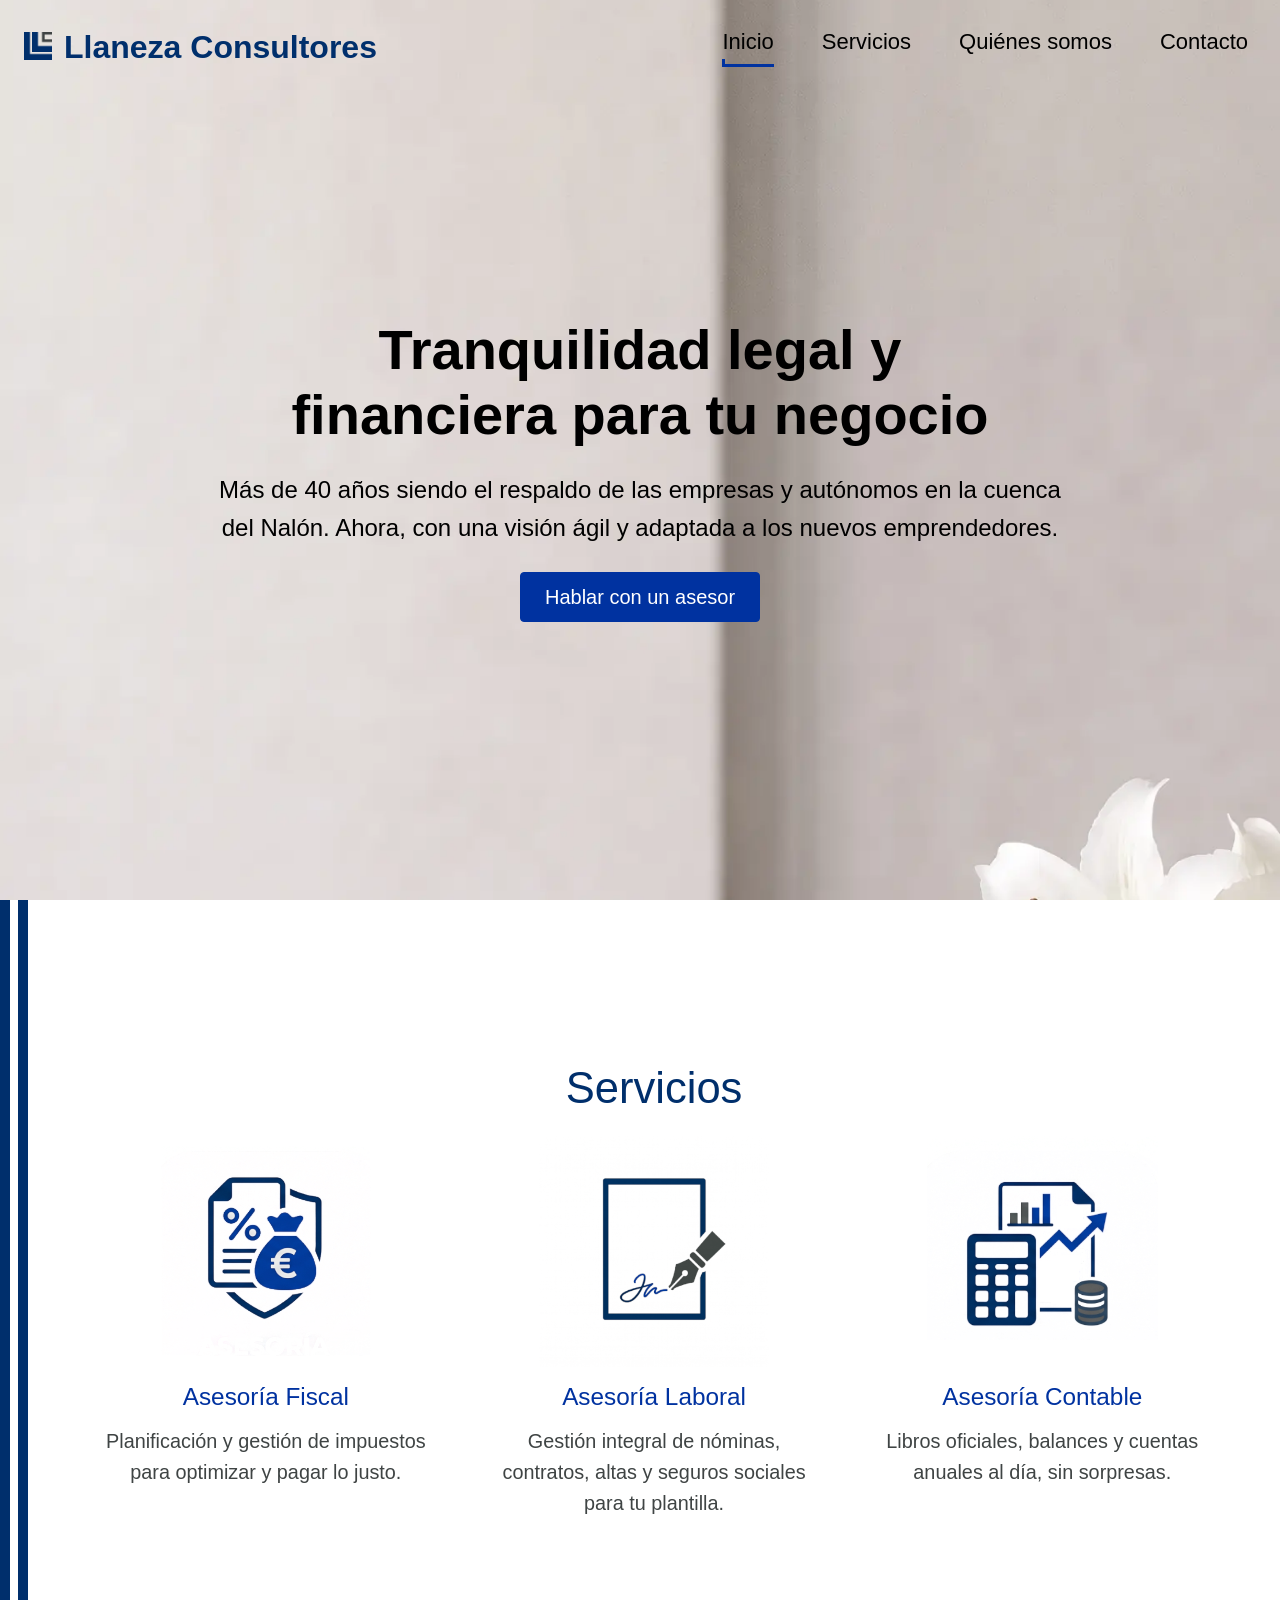
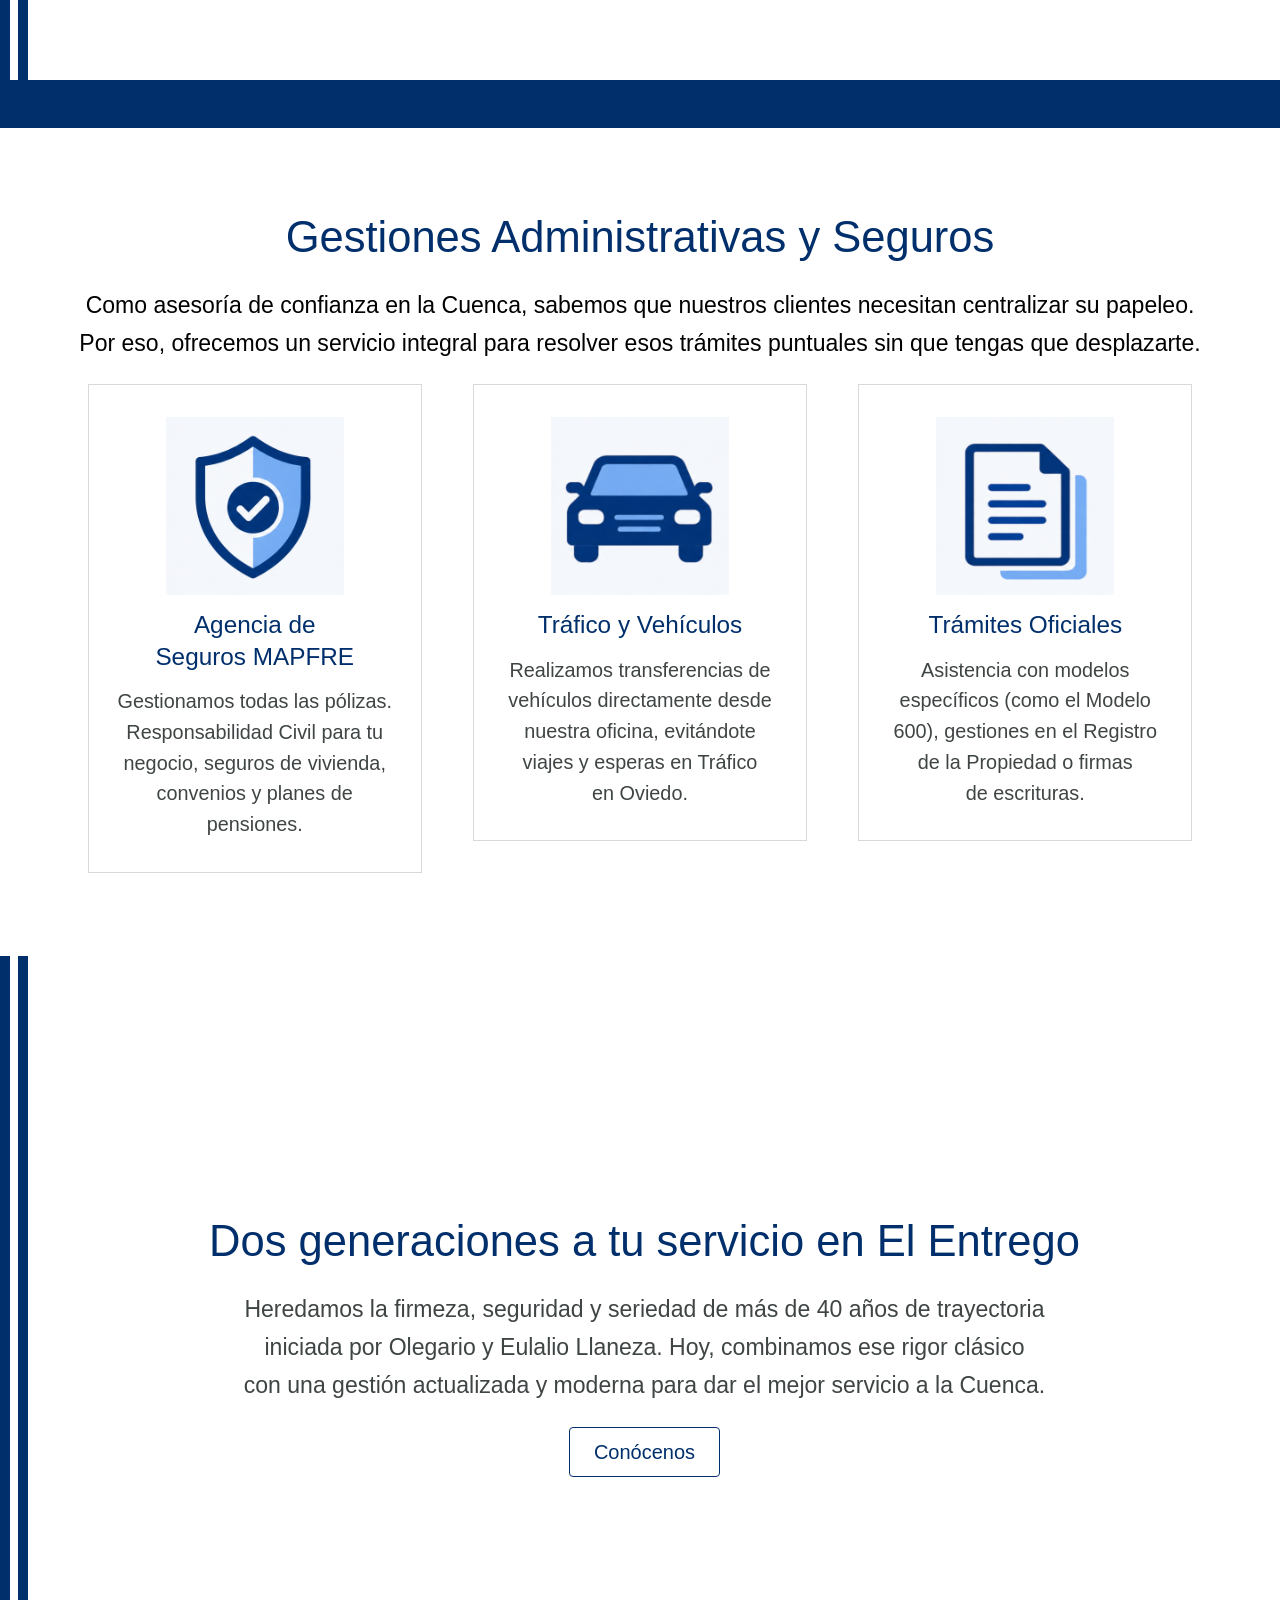
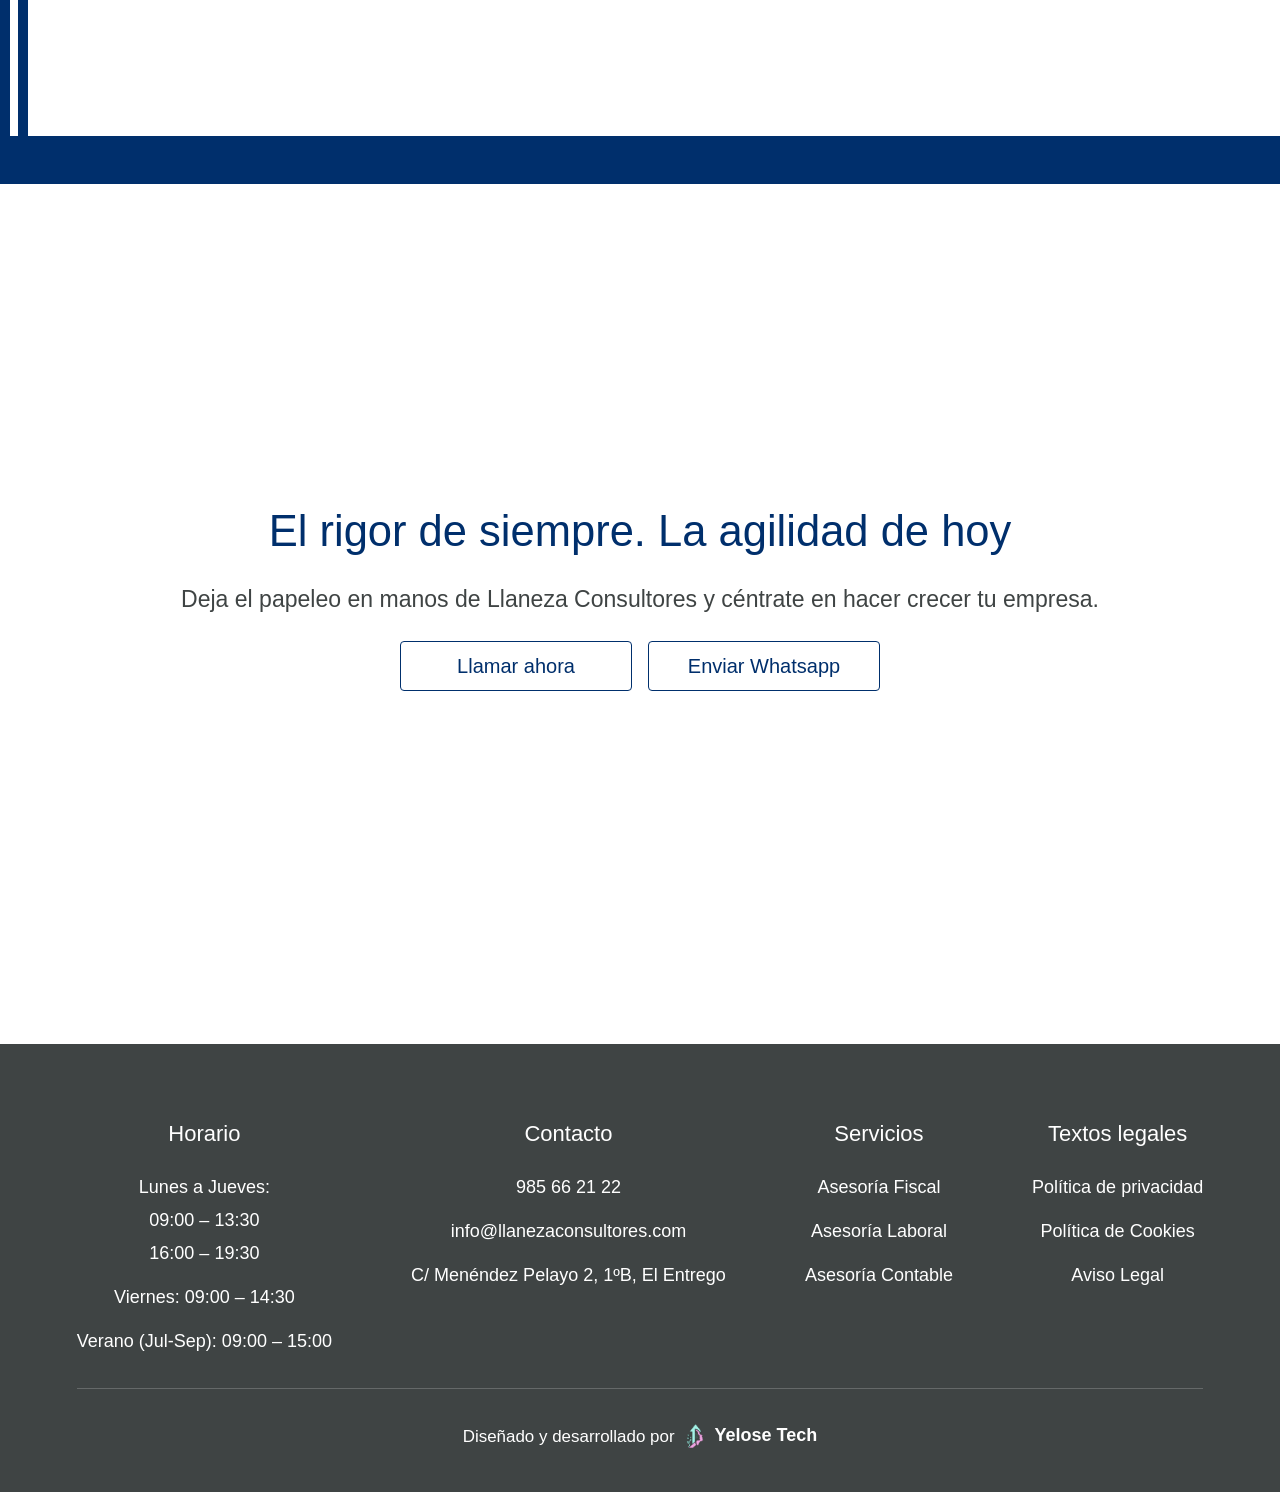
==== commit 273e8801: "Corregir codificacion UTF-8 de tildes" ====
--- a/public/index.html
+++ b/public/index.html
@@ -1,22 +1,22 @@
-﻿<!DOCTYPE html>
+<!DOCTYPE html>
 <html lang="es">
 <head>
     <meta charset="utf-8">
     <meta name="viewport" content="width=device-width, initial-scale=1">
     <link rel="icon" href="images/favicon.png" type="image/png">
-    <title>AsesorÃ­a fiscal, laboral y contable | Llaneza Consultores</title>
-    <meta name="description" content="AsesorÃ­a fiscal, laboral y contable en El Entrego para empresas y autÃ³nomos de la cuenca del NalÃ³n. MÃ¡s de 40 aÃ±os de experiencia.">
+    <title>Asesoría fiscal, laboral y contable | Llaneza Consultores</title>
+    <meta name="description" content="Asesoría fiscal, laboral y contable en El Entrego para empresas y autónomos de la cuenca del Nalón. Más de 40 años de experiencia.">
     <link rel="canonical" href="https://llaneza-consultores.web.app/">
-    <meta property="og:title" content="AsesorÃ­a fiscal, laboral y contable | Llaneza Consultores">
-    <meta property="og:description" content="AsesorÃ­a fiscal, laboral y contable en El Entrego para empresas y autÃ³nomos de la cuenca del NalÃ³n. MÃ¡s de 40 aÃ±os de experiencia.">
+    <meta property="og:title" content="Asesoría fiscal, laboral y contable | Llaneza Consultores">
+    <meta property="og:description" content="Asesoría fiscal, laboral y contable en El Entrego para empresas y autónomos de la cuenca del Nalón. Más de 40 años de experiencia.">
     <meta property="og:type" content="website">
     <meta property="og:url" content="https://llaneza-consultores.web.app/">
     <meta property="og:image" content="https://llaneza-consultores.web.app/images/cabecera/fondo-cabecera.webp">
     <meta property="og:locale" content="es_ES">
     <meta property="og:site_name" content="Llaneza Consultores">
     <meta name="twitter:card" content="summary_large_image">
-    <meta name="twitter:title" content="AsesorÃ­a fiscal, laboral y contable | Llaneza Consultores">
-    <meta name="twitter:description" content="AsesorÃ­a fiscal, laboral y contable en El Entrego para empresas y autÃ³nomos de la cuenca del NalÃ³n. MÃ¡s de 40 aÃ±os de experiencia.">
+    <meta name="twitter:title" content="Asesoría fiscal, laboral y contable | Llaneza Consultores">
+    <meta name="twitter:description" content="Asesoría fiscal, laboral y contable en El Entrego para empresas y autónomos de la cuenca del Nalón. Más de 40 años de experiencia.">
     <meta name="twitter:image" content="https://llaneza-consultores.web.app/images/cabecera/fondo-cabecera.webp">
     <meta name="google-site-verification" content="It02aOHrsB4Dx3ZrwxketEOuvi774IJES2rw5fQ958o" />
     <link rel="stylesheet" href="css/shared.css">
@@ -33,13 +33,13 @@
   "email": "info@llanezaconsultores.com",
   "address": {
     "@type": "PostalAddress",
-    "streetAddress": "C/ MenÃ©ndez Pelayo 2, 1ÂºB",
+    "streetAddress": "C/ Menéndez Pelayo 2, 1ºB",
     "addressLocality": "El Entrego",
     "addressCountry": "ES"
   },
   "areaServed": {
     "@type": "Place",
-    "name": "Cuenca del NalÃ³n"
+    "name": "Cuenca del Nalón"
   },
   "openingHoursSpecification": [
     {
@@ -61,11 +61,11 @@
       "closes": "14:30"
     }
   ],
-  "description": "AsesorÃ­a fiscal, laboral y contable para empresas y autÃ³nomos en El Entrego y la cuenca del NalÃ³n.",
+  "description": "Asesoría fiscal, laboral y contable para empresas y autónomos en El Entrego y la cuenca del Nalón.",
   "knowsAbout": [
-    "AsesorÃ­a fiscal",
-    "AsesorÃ­a laboral",
-    "AsesorÃ­a contable",
+    "Asesoría fiscal",
+    "Asesoría laboral",
+    "Asesoría contable",
     "Gestiones administrativas",
     "Seguros"
   ]
@@ -87,11 +87,11 @@
 </head>
 <body data-hero>
     <header>
-        <a href="index.html" aria-label="Inicio â€” Llaneza Consultores">
+        <a href="index.html" aria-label="Inicio — Llaneza Consultores">
             <img src="images/logo-llaneza.png" alt="Llaneza Consultores" width="140" height="140">
             Llaneza Consultores
         </a>
-        <button type="button" aria-label="Abrir menÃº" aria-expanded="false" aria-controls="menu-principal"></button>
+        <button type="button" aria-label="Abrir menú" aria-expanded="false" aria-controls="menu-principal"></button>
         <nav id="menu-principal" aria-label="Principal">
             <ul>
                 <li>
@@ -100,13 +100,13 @@
                 <li>
                     <span tabindex="0">Servicios</span>
                     <ul>
-                        <li><a href="fiscal.html">AsesorÃ­a Fiscal</a></li>
-                        <li><a href="laboral.html">AsesorÃ­a Laboral</a></li>
-                        <li><a href="contable.html">AsesorÃ­a Contable</a></li>
+                        <li><a href="fiscal.html">Asesoría Fiscal</a></li>
+                        <li><a href="laboral.html">Asesoría Laboral</a></li>
+                        <li><a href="contable.html">Asesoría Contable</a></li>
                     </ul>
                 </li>
                 <li>
-                    <a href="quienes-somos.html">QuiÃ©nes somos</a>
+                    <a href="quienes-somos.html">Quiénes somos</a>
                 </li>
                 <li>
                     <a href="contacto.html">Contacto</a>
@@ -123,7 +123,7 @@
         </picture>
         <section aria-labelledby="inicio-hero">
             <h1 id="inicio-hero">Tranquilidad legal y financiera para tu negocio</h1>
-            <p>MÃ¡s de 40 aÃ±os siendo el respaldo de las empresas y autÃ³nomos en la cuenca del NalÃ³n. Ahora, con una visiÃ³n Ã¡gil y adaptada a los nuevos emprendedores.</p>
+            <p>Más de 40 años siendo el respaldo de las empresas y autónomos en la cuenca del Nalón. Ahora, con una visión ágil y adaptada a los nuevos emprendedores.</p>
             <a href="tel:+34985662122" data-type="primary">Hablar con un asesor</a>
         </section>
     </div>
@@ -134,59 +134,59 @@
             <div>
                 <article>
                     <a href="fiscal.html">
-                        <img src="images/iconos/inicio/asesoria-fiscal.png" alt="AsesorÃ­a Fiscal">
-                        <h3>AsesorÃ­a Fiscal</h3>
+                        <img src="images/iconos/inicio/asesoria-fiscal.png" alt="Asesoría Fiscal">
+                        <h3>Asesoría Fiscal</h3>
                     </a>
-                    <p>PlanificaciÃ³n y gestiÃ³n de impuestos para optimizar y pagar lo justo.</p>
+                    <p>Planificación y gestión de impuestos para optimizar y pagar lo justo.</p>
                 </article>
                 <article>
                     <a href="laboral.html">
-                        <img src="images/iconos/inicio/asesoria-laboral.png" alt="AsesorÃ­a Laboral">
-                        <h3>AsesorÃ­a Laboral</h3>
+                        <img src="images/iconos/inicio/asesoria-laboral.png" alt="Asesoría Laboral">
+                        <h3>Asesoría Laboral</h3>
                     </a>
-                    <p>GestiÃ³n integral de nÃ³minas, contratos, altas y seguros sociales para tu plantilla.</p>
+                    <p>Gestión integral de nóminas, contratos, altas y seguros sociales para tu plantilla.</p>
                 </article>
                 <article>
                     <a href="contable.html">
-                        <img src="images/iconos/inicio/asesoria-contable.png" alt="AsesorÃ­a Contable">
-                        <h3>AsesorÃ­a Contable</h3>
+                        <img src="images/iconos/inicio/asesoria-contable.png" alt="Asesoría Contable">
+                        <h3>Asesoría Contable</h3>
                     </a>
-                    <p>Libros oficiales, balances y cuentas anuales al dÃ­a, sin sorpresas.</p>
+                    <p>Libros oficiales, balances y cuentas anuales al día, sin sorpresas.</p>
                 </article>
             </div>
         </section>
 
         <section aria-labelledby="inicio-gestiones">
             <h2 id="inicio-gestiones">Gestiones Administrativas y Seguros</h2>
-            <p>Como asesorÃ­a de confianza en la Cuenca, sabemos que nuestros clientes necesitan centralizar su papeleo. Por eso, ofrecemos un servicio integral para resolver esos trÃ¡mites puntuales sin que tengas que desplazarte.</p>
+            <p>Como asesoría de confianza en la Cuenca, sabemos que nuestros clientes necesitan centralizar su papeleo. Por eso, ofrecemos un servicio integral para resolver esos trámites puntuales sin que tengas que desplazarte.</p>
             <div>
                 <article>
                     <img src="images/iconos/inicio/seguros.png" alt="Seguros">
                     <h3>Agencia de Seguros MAPFRE</h3>
-                    <p>Gestionamos todas las pÃ³lizas. Responsabilidad Civil para tu negocio, seguros de vivienda, convenios y planes de pensiones.</p>
-                </article>
-                <article>
-                    <img src="images/iconos/inicio/trafico.png" alt="TrÃ¡fico y vehÃ­culos">
-                    <h3>TrÃ¡fico y VehÃ­culos</h3>
-                    <p>Realizamos transferencias de vehÃ­culos directamente desde nuestra oficina, evitÃ¡ndote viajes y esperas en TrÃ¡fico en Oviedo.</p>
-                </article>
-                <article>
-                    <img src="images/iconos/inicio/tramites.png" alt="TrÃ¡mites oficiales">
-                    <h3>TrÃ¡mites Oficiales</h3>
-                    <p>Asistencia con modelos especÃ­ficos (como el Modelo 600), gestiones en el Registro de la Propiedad o firmas de escrituras.</p>
+                    <p>Gestionamos todas las pólizas. Responsabilidad Civil para tu negocio, seguros de vivienda, convenios y planes de pensiones.</p>
+                </article>
+                <article>
+                    <img src="images/iconos/inicio/trafico.png" alt="Tráfico y vehículos">
+                    <h3>Tráfico y Vehículos</h3>
+                    <p>Realizamos transferencias de vehículos directamente desde nuestra oficina, evitándote viajes y esperas en Tráfico en Oviedo.</p>
+                </article>
+                <article>
+                    <img src="images/iconos/inicio/tramites.png" alt="Trámites oficiales">
+                    <h3>Trámites Oficiales</h3>
+                    <p>Asistencia con modelos específicos (como el Modelo 600), gestiones en el Registro de la Propiedad o firmas de escrituras.</p>
                 </article>
             </div>
         </section>
 
         <section aria-labelledby="inicio-quienes-somos">
             <h2 id="inicio-quienes-somos">Dos generaciones a tu servicio en El Entrego</h2>
-            <p>Heredamos la firmeza, seguridad y seriedad de mÃ¡s de 40 aÃ±os de trayectoria iniciada por Olegario y Eulalio Llaneza. Hoy, combinamos ese rigor clÃ¡sico con una gestiÃ³n actualizada y moderna para dar el mejor servicio a la Cuenca.</p>
-            <a href="https://maps.app.goo.gl/qGC6nZ6uGzYQmeMW6" target="_blank" rel="noopener" data-type="secondary">ConÃ³cenos</a>
+            <p>Heredamos la firmeza, seguridad y seriedad de más de 40 años de trayectoria iniciada por Olegario y Eulalio Llaneza. Hoy, combinamos ese rigor clásico con una gestión actualizada y moderna para dar el mejor servicio a la Cuenca.</p>
+            <a href="https://maps.app.goo.gl/qGC6nZ6uGzYQmeMW6" target="_blank" rel="noopener" data-type="secondary">Conócenos</a>
         </section>
 
         <section aria-labelledby="inicio-cta">
             <h2 id="inicio-cta">El rigor de siempre. La agilidad de hoy</h2>
-            <p>Deja el papeleo en manos de Llaneza Consultores y cÃ©ntrate en hacer crecer tu empresa.</p>
+            <p>Deja el papeleo en manos de Llaneza Consultores y céntrate en hacer crecer tu empresa.</p>
             <ul>
                 <li>
                     <a href="tel:+34985662122" data-type="secondary">Llamar ahora</a>
@@ -204,11 +204,11 @@
             <ul>
                 <li>
                     Lunes a Jueves:
-                    <span>09:00 â€“ 13:30</span>
-                    <span>16:00 â€“ 19:30</span>
-                </li>
-                <li>Viernes: 09:00 â€“ 14:30</li>
-                <li>Verano (Jul-Sep): 09:00 â€“ 15:00</li>
+                    <span>09:00 – 13:30</span>
+                    <span>16:00 – 19:30</span>
+                </li>
+                <li>Viernes: 09:00 – 14:30</li>
+                <li>Verano (Jul-Sep): 09:00 – 15:00</li>
             </ul>
         </section>
         <section>
@@ -220,27 +220,27 @@
                 <p>
                     <a href="mailto:info@llanezaconsultores.com">info@llanezaconsultores.com</a>
                 </p>
-                <p>C/ MenÃ©ndez Pelayo 2, 1ÂºB, El Entrego</p>
+                <p>C/ Menéndez Pelayo 2, 1ºB, El Entrego</p>
             </address>
         </section>
         <nav aria-labelledby="footer-servicios">
             <h2 id="footer-servicios">Servicios</h2>
             <ul>
-                <li><a href="fiscal.html">AsesorÃ­a Fiscal</a></li>
-                <li><a href="laboral.html">AsesorÃ­a Laboral</a></li>
-                <li><a href="contable.html">AsesorÃ­a Contable</a></li>
+                <li><a href="fiscal.html">Asesoría Fiscal</a></li>
+                <li><a href="laboral.html">Asesoría Laboral</a></li>
+                <li><a href="contable.html">Asesoría Contable</a></li>
             </ul>
         </nav>
         <nav aria-labelledby="footer-textos-legales">
             <h2 id="footer-textos-legales">Textos legales</h2>
             <ul>
-                <li><a href="privacy.html">PolÃ­tica de privacidad</a></li>
-                <li><a href="cookies.html">PolÃ­tica de Cookies</a></li>
+                <li><a href="privacy.html">Política de privacidad</a></li>
+                <li><a href="cookies.html">Política de Cookies</a></li>
                 <li><a href="aviso-legal.html">Aviso Legal</a></li>
             </ul>
         </nav>
         <p>
-            DiseÃ±ado y desarrollado por
+            Diseñado y desarrollado por
             <a href="https://yelose.tech" target="_blank" rel="noopener noreferrer">
                 <img src="images/yelose-tech.png" alt="Yelose Tech" width="128" height="128">
                 <span>Yelose Tech</span>
